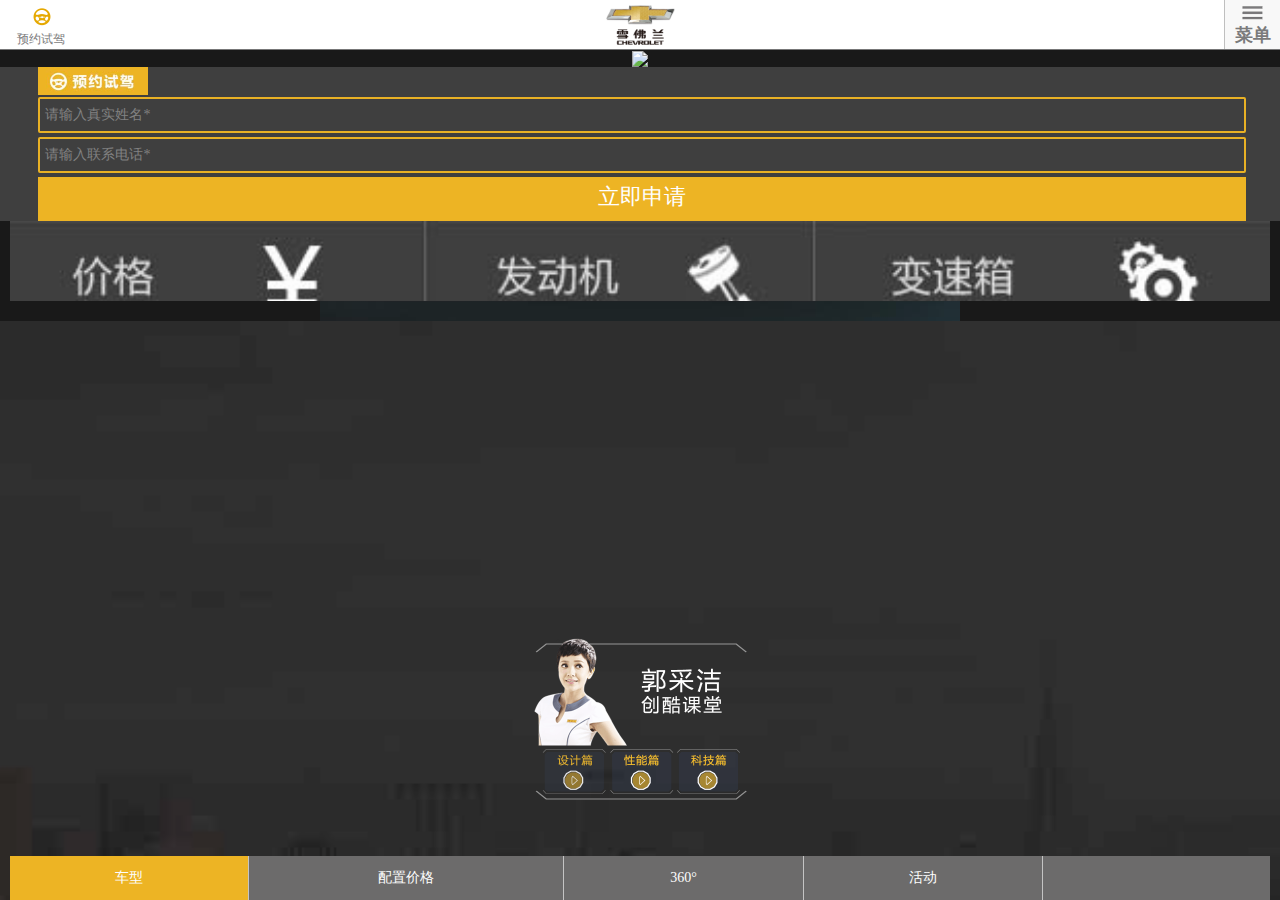
==== car-trax.html @ e104375e "init" ====
<!DOCTYPE html>
<html>
	<head>
		<title>雪佛兰（中国）</title>
		<script type="text/javascript" src="http://www.chevrolet.com.cn/brandsite/useragent-mobile-check.aspx?redirect_url=http://www.chevrolet.com.cn/brandsite/car_trax.html"></script>
		<meta charset="utf-8">
		<meta name="viewport" content="width=device-width, initial-scale=1.0, minimum-scale=1.0,user-scalable=no" />
		<link rel="apple-touch-icon" href="apple-touch-icon-iphone.png" />
		<link rel="apple-touch-icon" sizes="57x57" href="apple-touch-icon-57x57-precomposed.png" />
		<link rel="apple-touch-icon" sizes="72x72" href="apple-touch-icon-72x72-precomposed.png" />
		<link rel="apple-touch-icon" sizes="114x114" href="apple-touch-icon-114x114-precomposed.png" />
		<link rel="apple-touch-icon" sizes="144x144" href="apple-touch-icon-144x144-precomposed.png" />
		<link href="css/global.css" rel="stylesheet" type="text/css" media="all">
		<link rel="stylesheet" type="text/css" href="css/scrollbar.css">
		<link href="css/main.css" rel="stylesheet" type="text/css" media="all">
		<link href="css/car-trax.css" rel="stylesheet" type="text/css" media="all">
		<link rel="stylesheet" type="text/css" href="css/main320.css" media="screen and (max-width: 479px)">
		<link rel="stylesheet" type="text/css" href="css/main480.css"
		media="screen and (min-width: 480px) and (max-width: 639px)">
		<link rel="stylesheet" type="text/css" href="css/main640.css" media="screen and (min-width: 640px) ">
		<link rel="stylesheet" type="text/css" href="css/trax_height400.css">
		<link href="videojs/video-js.css" rel="stylesheet" type="text/css">

		<script src="js/vendor/jquery-1.8.2.min.js"></script>
		<script src="js/plugins.js"></script>
		<script src="js/iscroll.js"></script>
		<script src="js/detect_code.js"></script>
		<script src="js/detect_code_trax_ext.js"></script>
		<link href="css/bt_try_box.css" rel="stylesheet" type="text/css">
		<script src="js/zhuquan-try.js"></script>
	</head>
	<body data-car_no="11">		
		
		<div id="wrap">
			<div class="hide_video_1 hide_video" style="display: none">
				<video id="video_1" class="video-js vjs-default-skin" preload="none" poster="" width="100%" height="100%" data-setup="{}">
					<source src="http://www.chevrolet.com.cn/brandsite/youku/getVideo.ashx?vid=XNjk5NDY4NDIw&format=mp4" type="video/mp4">
				</video>
			</div>
			<div class="hide_video_2 hide_video" style="display: none">
				<video id="video_2" class="video-js vjs-default-skin" preload="none" poster="" width="100%" height="100%" data-setup="{}">
					<source src="http://www.chevrolet.com.cn/brandsite/youku/getVideo.ashx?vid=%20XNjk5NDc3MDg0%20&format=mp4" type="video/mp4">
				</video>
			</div>
			<div class="hide_video_3 hide_video" style="display: none">
				<video id="video_3" class="video-js vjs-default-skin" preload="none" poster="" width="100%" height="100%" data-setup="{}">
					<source src="http://www.chevrolet.com.cn/brandsite/youku/getVideo.ashx?vid=XNjk5NDgzNjAw&format=mp4" type="video/mp4">
				</video>
			</div>
			<div class="hide_video_4 hide_video" style="display: none">
				<video id="video_4" class="video-js vjs-default-skin" preload="none" poster="" width="100%" height="100%" data-setup="{}">
					<source src="http://www.chevrolet.com.cn/brandsite/youku/getVideo.ashx?vid=XNzAwNTM5MDM2&format=mp4" type="video/mp4">
				</video>
			</div>
			<div class="hide_video_5 hide_video" style="display: none">
				<video id="video_5" class="video-js vjs-default-skin" preload="none" poster="" width="100%" height="100%" data-setup="{}">
					<source src="http://www.chevrolet.com.cn/brandsite/youku/getVideo.ashx?vid=XNzA1MDM2NDI4&format=mp4" type="video/mp4">
				</video>
			</div>
			<div class="hide_video_6 hide_video" style="display: none">
				<video id="video_6" class="video-js vjs-default-skin" preload="none" poster="" width="100%" height="100%" data-setup="{}">
					<source src="http://www.chevrolet.com.cn/brandsite/youku/getVideo.ashx?vid=XNzA4ODUzNDEy&format=mp4" type="video/mp4">
				</video>
			</div>
			<div class="hide_video_7 hide_video" style="display: none">
				<video id="video_7" class="video-js vjs-default-skin" preload="none" poster="" width="100%" height="100%" data-setup="{}">
					<source src="http://www.chevrolet.com.cn/brandsite/youku/getVideo.ashx?vid=XNzEyOTEyNDg0&format=mp4" type="video/mp4">
				</video>
			</div>
			<div id="test"></div>
			<header id="head">
				<div class="try"><a href="try.html#car-trax" class="iconTry"><b></b>预约试驾</a></div>
				<div class="logo"><a href="index.html" class="iconLogo">雪佛兰</a></div>
				<div class="menu"><a href="javascript:void(0);" class="iconMenu"><b></b>菜单</a></div>
			</header>
			<div class="container" id="container">
				<nav class="nav navAnimateClose" id="nav">
					<ul class="ulNav">
						<li><a href="car.html" class="aCar">全系车型</a></li>
						<li><a href="activity.html">市场活动</a></li>
						<li><a href="news.html">品牌新闻</a></li>
						<li><a href="dealer.html">查找经销商</a></li>
						<li><a href="try.html#car-trax">预约试驾</a></li>
						<li><a href="http://m.weibo.cn/u/1743347041" target="_blank">官方微博</a></li>
					</ul>
					<div class="searchbox">
						<p>
							<input type="text" class="searchStyle" placeholder="搜索雪佛兰">
							<input type="button">
						</p>
					</div>
				</nav>
				<div id="main">
					<div class="car_nav">
						<ul>
							<li><a href="car-trax.html" class="curr chexing">车型</a></li>
							<li><a href="feature_360.html#car-trax" class="peizhi">配置价格</a></li>
							<li><a href="./car-trax_360.html" class="chese">360°</a></li>
							<li><a href="car-activity.html#trax" class="huodong">活动</a></li>
							<li><a href="media-news.html#trax-article" class="wenzhang"></a></li>
						</ul>
					</div>
					<div class="tipDown"><span class="icon"></span></div>
					<div class="contentCar" id="contentCar">
						<div class="content">
							<div class="car_kv" id="car_kv">
								<ul class="ulPic">
									<li class="liCurr"><img src="http://m.chevrolet.com.cn/traxtf4m/kv_02.jpg" width="100%"></li>
								</ul>
								<div class="moreinfo"></div>
								<div class="try_box">
									<div class="try_tit"><div class="trytit"></div></div>
									<input value="" class="txtStyle newPostName" id="dataName" maxlength="50" placeholder="请输入真实姓名*" type="text"  />
									<input value="" class="txtStyle newPostPhone" id="dataMobile" maxlength="11" placeholder="请输入联系电话*" type="tel"  />
									<a href="javascript:void(0);" class="newSubBtn sub" carid="11"><span class="word">立即申请</span><b class="icon"></b></a>
								</div>
                                
                                
								<div class="clr car_kvInfo">
									<ul class="ulSwitch">
										<li></li>
										<!--
										<li class="liCurr"><a href="javascript:void(0);"></a></li>
										<li><a href="javascript:void(0);"></a></li>
										<li><a href="javascript:void(0);"></a></li>
										<li><a href="javascript:void(0);"></a></li> -->
									</ul>
									<div class="car_feature">
									</div>
								</div>
							</div>

							

							<!--动画结构begin-->
							<div class="car_detail">
								<div class="clr cmnBox box1" id="box1">
									<div class="cnt">
										<!--
										<div class="pic pic_1">
											<img src="img/trax/video_1.png">

										</div>
										<div class="pic pic_2">
											<img src="img/trax/video_2.png">

										</div>
										<div class="pic pic_3">
											<img src="img/trax/video_3.png">

										</div>
										<div class="pic pic_4">
											<img src="img/trax/video_4.png">
										</div>
										-->
										<div class="video_box">
											<div class="vclick video_1"></div>
											<div class="vclick video_2"></div>
											<div class="vclick video_3"></div>
											<!--<div class="vclick video_4"></div>
											<div class="vclick video_5"></div>
											<div class="vclick video_6"></div>
											<div class="vclick video_7"></div>-->
										</div>
									</div>
								</div>
								<div class="clr cmnBox box2" id="box2">
									<div class="cnt">
										<div class="pic pic_1">
											<a class="aLightPic aPic1" target="_blank" href="img/trax/big_pic/big/4/6.jpg" data-word="战骁式18寸超大轮毂"><img src="img/trax/pic_1.png"></a>
											<a class="aLightPic hide" target="_blank" href="img/trax/big_pic/big/4/5.jpg" data-word="美式肌肉轮眉"></a>
										</div>
										<div class="pic pic_2">
											<a class="aLightPic aPic2" target="_blank" href="img/trax/big_pic/big/4/4.jpg" data-word="流畅利落车顶线条 一体式刀锋行李架"><img src="img/trax/pic_2.png"></a>
]
											<a class="aLightPic hide" target="_blank" href="img/trax/big_pic/big/4/1.jpg" data-word="环抱式后挡风玻璃 立体型能量双尾灯"></a>
											<a class="aLightPic hide" target="_blank" href="img/trax/big_pic/big/4/2.jpg" data-word="酷锐盾型双格栅 硬朗线条切割车头"></a>
											<!--
											<a class="aLightPic aPic2 hide" target="_blank" href="img/trax/big_pic/big/4/1.jpg" data-word="a"></a>
											-->
										</div>
									</div>
								</div>
								<div class="clr cmnBox box3" id="box3">
									<div class="cnt">
										<div class="pic pic_1">
											<a class="aLightPic aPic1" target="_blank" href="img/trax/big_pic/big/6/1.jpg" data-word="冲锋式独立双座舱"><img src="img/trax/pic_3.png"></a>
										</div>
										<div class="pic pic_2">
											<a class="aLightPic aPic2" target="_blank" href="img/trax/big_pic/big/6/4.jpg" data-word="未来式液晶仪表盘"><img src="img/trax/pic_4.png"></a>
											
											<a class="aLightPic  hide" target="_blank" href="img/trax/big_pic/big/6/2.jpg" data-word="触摸式集成中控台"></a>
											<a class="aLightPic  hide" target="_blank" href="img/trax/big_pic/big/6/3.jpg" data-word="三幅式多功能运动方向盘"></a>
										</div>
									</div>
								</div>

								<div class="clr cmnBox box4" id="box4">
									<div class="cnt">
										<div class="pic pic_1">
											<a class="aLightPic aPic1" target="_blank" href="img/trax/big_pic/big/1/1.jpg" data-word="1.4T涡轮增压发动机"><img src="img/trax/pic_5.png"></a>
										</div>
										<div class="pic pic_2">
											<a class="aLightPic aPic2" target="_blank" href="img/trax/big_pic/big/1/4.jpg" data-word="AWD智能四驱系统"><img src="img/trax/pic_6.png"></a>
											
											<a class="aLightPic  hide" target="_blank" href="img/trax/big_pic/big/1/2.jpg" data-word="6速手自一体变速箱"></a>
											<a class="aLightPic  hide" target="_blank" href="img/trax/big_pic/big/1/3.jpg" data-word="精准稳健悬挂"></a>
										</div>
									</div>
								</div>

								<div class="clr cmnBox box5" id="box5">
									<div class="cnt">
										<div class="pic pic_1">
											<a class="aLightPic aPic1" target="_blank" href="img/trax/big_pic/big/5/1.jpg" data-word="雪佛兰MyLink智能车载互联系统"><img src="img/trax/pic_7.png"></a>
										</div>
										<div class="pic pic_2">
											<a class="aLightPic aPic2" target="_blank" href="img/trax/big_pic/big/5/2.jpg" data-word="安吉星全方位语音服务"><img src="img/trax/pic_8.png"></a>
										</div>
									</div>
								</div>

								<div class="clr cmnBox box6" id="box6">
									<div class="cnt">
										<div class="pic pic_1">
											<a class="aLightPic aPic1" target="_blank" href="img/trax/big_pic/big/3/1.jpg" data-word="BFI安全车身设计"><img src="img/trax/pic_9.png"></a>
										</div>
										<div class="pic pic_2">
											<a class="aLightPic aPic2" target="_blank" href="img/trax/big_pic/big/2/3.jpg" data-word="外后视镜电加热"><img src="img/trax/pic_10.png"></a>
											
											<a class="aLightPic  hide" target="_blank" href="img/trax/big_pic/big/3/2.jpg" data-word="ISOFIX儿童安全座椅固定装置"></a>
											<a class="aLightPic  hide" target="_blank" href="img/trax/big_pic/big/3/3.jpg" data-word="后门儿童安全锁"></a>
											<a class="aLightPic  hide" target="_blank" href="img/trax/big_pic/big/3/4.jpg" data-word="全方位安全气囊"></a>
											<a class="aLightPic  hide" target="_blank" href="img/trax/big_pic/big/3/5.jpg" data-word="全系标配ESC电子车身稳定系统"></a>
										</div>
									</div>
								</div>

								<div class="clr cmnBox box7" id="box7">
									<div class="cnt">
										<div class="pic pic_1">
											<a class="aLightPic aPic1" target="_blank" href="img/trax/big_pic/big/6/5.jpg" data-word="大容量内部空间"><img src="img/trax/pic_11.png"></a>
										</div>
										<div class="pic pic_2">
											<a class="aLightPic aPic2" target="_blank" href="img/trax/big_pic/big/2/1.jpg" data-word="大容量灵活行李箱"><img src="img/trax/pic_12.png"></a>
											
											<a class="aLightPic  hide" target="_blank" href="img/trax/big_pic/big/2/2.jpg" data-word="后车窗锁止功能"></a>
											<a class="aLightPic  hide" target="_blank" href="img/trax/big_pic/big/2/4.jpg" data-word="整车25处储物空间-1"></a>
											<a class="aLightPic  hide" target="_blank" href="img/trax/big_pic/big/2/5.jpg" data-word="整车25处储物空间-2"></a>
											<a class="aLightPic  hide" target="_blank" href="img/trax/big_pic/big/2/6.jpg" data-word="整车25处储物空间-3"></a>
											<a class="aLightPic  hide" target="_blank" href="img/trax/big_pic/big/2/7.jpg" data-word="整车25处储物空间-4"></a>
											<a class="aLightPic  hide" target="_blank" href="img/trax/big_pic/big/2/8.jpg" data-word="整车25处储物空间-5"></a>
											<a class="aLightPic  hide" target="_blank" href="img/trax/big_pic/big/2/9.jpg" data-word="整车25处储物空间-6"></a>
											<a class="aLightPic  hide" target="_blank" href="img/trax/big_pic/big/2/10.jpg" data-word="整车25处储物空间-7"></a>
											<a class="aLightPic  hide" target="_blank" href="img/trax/big_pic/big/2/11.jpg" data-word="整车25处储物空间-8"></a>
			
										</div>
									</div>
								</div>
								
								<div class="clr cmnBox box8" id="box8">
									<div class="cnt">
										<div class="bt_try_box">
											<div class="boxTop">
												<h3>预约试驾</h3>
												<p>填写以下信息申请试乘试驾（*为必填项）</p>
											</div>
											<input value="" class="txtStyle newPostName" id="dataName" maxlength="50" placeholder="请输入真实姓名*" type="text">
											<input value="" class="txtStyle newPostPhone" id="dataMobile" maxlength="11" placeholder="请输入联系电话*" type="tel">
											<a href="javascript:void(0);" class="newSubBtn sub" carid="11"><span class="word">立即申请</span><b class="icon"></b></a>
										</div>
									</div>
								</div>

								<!--动画结构end--> 

							</div>
						</div>
					</div>
				</div>
			</div>
			<div id="popHtml"></div>
            </div>
			<script src="js/core.js"></script> 
			<script src="js/car_trax.js"></script>
			<script src="js/car_trax_ext.js"></script>
			<script type="text/javascript">
				$(function(){
					hightTestdrive();
				})
			</script>
<style>
.moreinfo{
width: 127px;
height: 29px;
position: absolute;
top: 112px;
right: -14px;
z-index: 999;
background-image: url('http://m.chevrolet.com.cn/traxtf4m/ljxq.png');
background-size: 100% auto;
}
</style>
<script>
$(document).ready(function(){
	$('.moreinfo').click(function(){
		window.location.href = 'http://m.chevrolet.com.cn/trax/transformers4/';
	});
});
</script>
<!-- 品友 START -->
<script src="//www.chevrolet.com.cn/analysis/ipinyou.mobile.min.js"></script>
<noscript><img src="//stats.ipinyou.com/adv.gif?a=R6.HG.uxccMISyyxsP2ovd4jgHAX&e=" style="display:none;"/></noscript>
<!-- 品友 END -->
		</body>
	</html>
---- css/global.css ----
@charset"utf-8";
/* @Reset */
html { margin: 0 auto; padding: 0; height: 100%; overflow-x:hidden;}
body { margin: 0 auto; padding: 0; width: 100%; }
* { margin: 0; padding: 0; outline: none; }
div, dl, dt, dd, ul, ol, li, h1, h2, h3, h4, h5, h6, pre, form, fieldset, input, textarea, a, p, blockquote, th, td { margin: 0; padding: 0; vertical-align: baseline; }
address, caption, cite, code, dfn, em, strong, th, var{ font-style: normal; font-weight: normal; }
ol, ul ,li{ list-style: none; vertical-align:top;  }
h1, h2, h3, h4, h5, h6 { font-size: 100%; font-weight: normal; }
img { border:0; }
/* ---------------------------------- */

/* @HTML5 */
article, aside, canvas, details, figcaption, figure, footer, header, hgroup, menu, nav, div, summary, mark { display:block; }
/* ---------------------------------- */

/* ---------------------------------- */

/* @Global */

* { font-weight: normal; font-style: normal; font-family: "微软雅黑";}
.clr { clear:both; }
.f_right { float:right; }
.d_hide { display:none; }
.d_show { display:block; }
.t_right { text-align:right; }
.imgBox { display:block; }
/**遮罩层*/
.filterAbs { position:fixed; _position:absolute; left:0; top:0; z-index:100; width:100%; height:100%; background:#000; filter:alpha(opacity=85); -moz-opacity:0.85; opacity:0.85; }
/*loading*/
.loadAbs { position:absolute; z-index:999; left:50%; margin-left:-50px; top:50%; margin-top:-50px; width:100px; height:100px; display:none; }
/*.htmlScroll { scrollbar-face-color:#AED562; scrollbar-highlight-color:#AED562; scrollbar-3dlight-color:#759C2A; scrollbar-darkshadow-color:#354020; scrollbar-Shadow-color:#AED562; scrollbar-arrow-color:#FFF; scrollbar-track-color:#354020;
	background:url(../img/link_img_03.png) no-repeat 0 0;
	_background-image:none;
	_filter:progid:DXImageTransform.Microsoft.AlphaImageLoader(enabled=true, sizingMethod=scale, src='img/link_img_03.png');
	border-bottom-right-radius:5px; border-bottom-left-radius:5px; -webkit-box-shadow:2px2px6px#000; -moz-box-shadow:2px2px6px#000;
}*/
/* @Font */
a { color: #fff; text-decoration: none; cursor:pointer; }
a:hover { color: #000; text-decoration:none; }
.c_white { color: #fff; }
.c_green { color: #AFD462; }
.red { color: #b51304; }
/*aLink*/
.aLink { display: block; overflow: hidden; text-indent: -10000px; }
.aLinkStyle { background: #000; filter: alpha(opacity=0); -moz-opacity: 0; opacity: 0; }


.carInfo{color: #000000};
---- css/scrollbar.css ----
/**
 *
 * Horizontal Scrollbar
 *
 */
.myScrollbarH {
	position:absolute;
	z-index:100;
	height:8px;
	bottom:1px;
	left:2px;
	right:7px
}

.myScrollbarH > div {
	position:absolute;
	z-index:100;
	height:100%;

	/* The following is probably what you want to customize */
	background-image:-webkit-gradient(linear, 0 0, 100% 0, from(#a00), to(#FCBB17));
	background-image:-moz-linear-gradient(top, #FCBB17, #B98604);
	background-image:-o-linear-gradient(top, #FCBB17, #B98604);

	border:1px solid #B98604;
	-webkit-background-clip:padding-box;
	-moz-background-clip:padding-box;
	-o-background-clip:padding-box;
	background-clip:padding-box;
	
	-webkit-box-sizing:border-box;
	-moz-box-sizing:border-box;
	-o-box-sizing:border-box;
	box-sizing:border-box;
	
	-webkit-border-radius:4px;
	-moz-border-radius:4px;
	-o-border-radius:4px;
	border-radius:4px;
	
	-webkit-box-shadow:inset 1px 1px 0 rgba(255,255,255,0.5);
	-moz-box-shadow:inset 1px 1px 0 rgba(255,255,255,0.5);
	-o-box-shadow:inset 1px 1px 0 rgba(255,255,255,0.5);
	box-shadow:inset 1px 1px 0 rgba(255,255,255,0.5);
}


/**
 *
 * Vertical Scrollbar
 *
 */
.myScrollbarV {
	position:absolute;
	z-index:100;
	width:4px;bottom:7px;top:2px;right:1px
}

.myScrollbarV > div {
	position:absolute;
	z-index:100;
	width:100%;

	/* The following is probably what you want to customize */
	background:-webkit-gradient(linear, 0 0, 100% 0, from(#FCBB17), to(#B98604));
	background-image:-moz-linear-gradient(top, #FCBB17, #B98604);
	background-image:-o-linear-gradient(top, #FCBB17, #B98604);

	border:1px solid #FCBB17;

	-webkit-background-clip:padding-box;
	-moz-background-clip:padding-box;
	-o-background-clip:padding-box;
	background-clip:padding-box;
	
	-webkit-box-sizing:border-box;
	-moz-box-sizing:border-box;
	-o-box-sizing:border-box;
	box-sizing:border-box;
	
	-webkit-border-radius:4px;
	-moz-border-radius:4px;
	-o-border-radius:4px;
	border-radius:4px;
	
	-webkit-box-shadow:inset 1px 1px 0 rgba(255,255,255,0.5);
	-moz-box-shadow:inset 1px 1px 0 rgba(255,255,255,0.5);
	-o-box-shadow:inset 1px 1px 0 rgba(255,255,255,0.5);
	box-shadow:inset 1px 1px 0 rgba(255,255,255,0.5);
}
---- css/main.css ----
/*
 * HTML5 Boilerplate
 *
 * What follows is the result of much research on cross-browser styling.
 * Credit left inline and big thanks to Nicolas Gallagher, Jonathan Neal,
 * Kroc Camen, and the H5BP dev community and team.
 */

/* ==========================================================================
   Base styles: opinionated defaults
   ========================================================================== */

html, button, input, select, textarea { color: #222; }
body { font-size: 1em; line-height: 1.4; }

/*
 * Remove text-shadow in selection highlight: h5bp.com/i
 * These selection declarations have to be separate.
 * Customize the background color to match your design.
 */

::-moz-selection {
	background: #b3d4fc;
	text-shadow: none;
}
::selection { background: #b3d4fc; text-shadow: none; }
/*
 * A better looking default horizontal rule
 */

hr { display: block; height: 1px; border: 0; border-top: 1px solid #ccc; margin: 1em 0; padding: 0; }
/*
 * Remove the gap between images and the bottom of their containers: h5bp.com/i/440
 */

img { vertical-align: middle; }
/*
 * Remove default fieldset styles.
 */

fieldset { border: 0; margin: 0; padding: 0; }
/*
 * Allow only vertical resizing of textareas.
 */

textarea { resize: vertical; }
/* ==========================================================================
   Chrome Frame prompt
   ========================================================================== */

.chromeframe { margin: 0.2em 0; background: #ccc; color: #000; padding: 0.2em 0; }
/* ==========================================================================
   Author's custom styles
   ========================================================================== */
body { font-size: 12px; -webkit-user-select:none;-webkit-text-size-adjust: none;  }
html,body{ width: 100%; overflow:hidden; background:#F1F1F1;}
.txtStyle{border: none;}
.txtStyle { background: #7b7b7c; color: #fff; width: 100%; text-indent: 5px;  line-height: 50px;height: 50px; font-size: 20px;border: 1px solid #FFFFFF; }
.textFocus:focus {  background: #545455;color: #fff; }

.selStyle{width: 100%;font-size: 20px;color: #7e7e7e; padding: 5px 0;}
#test{ display: none;position:fixed; width:100%; z-index:210;background:#960; color:#fff;text-align:center;}
#wrap { width: 100%; }
#head { clear: both; position: fixed; top:0;left: 0; width: 100%; z-index:121; background: #fff url("../img/nav/head_bg_line.png") repeat-x 0 100%; }
#head { height: 50px; width: 100%; }
#head a { display: block; color: #7b7b7c; text-align: center; }
#head a:hover { text-decoration: none; }
#head .try { position: absolute; z-index: 2; left: 0; top: 0; width: 75px; }
#head .try .iconTry { width: 82px; height: 49px;line-height: 20px;  margin: 0 auto; background: #fff; }
#head .try .iconTry b { display: block; height:29px;background-image: url(../img/nav/nav_try.png);  background-position: 50% 100%;background-repeat: no-repeat;background-size: 25px auto;  }
#head .try .iconTry:active { background: #e5a800; color: #fff; }
#head .try .iconTry:active b { background-image: url(../img/nav/nav_try_hover.png); }
#head .logo { position: relative; z-index: 1; width: 100%; background:#fff; margin: 0 auto; }
#head .logo .iconLogo {  height: 49px; margin: 0 auto; text-indent: -99999px; overflow: hidden; background-image: url(../img/nav/logo.png);  background-position: 50% 50%;background-repeat: no-repeat;background-size:auto 40px; }
#head .logo .iconLogo img{ width:100%; visibility: hidden;}
#head .menu { position: absolute; z-index: 2; right: 0; top: 0; width: 75px; }
#head .menu .iconMenu { float: right; width: 55px; height: 49px;line-height: 20px; background: #f8f8f8; font-size: 18px; color: #7b7b7c; border-left: 1px solid #bfbfbf; font-weight: 600; }
#head .menu .iconMenu b { display: block;  height: 25px;background-image: url(../img/nav/nav_menu.png);  background-position: 50% 50%;background-repeat: no-repeat;background-size: 25px auto;  }
#head .menu .iconMenuCurr { background: #838383; color: #fff; }
#head .menu .iconMenuCurr b { background-image: url(../img/nav/nav_close.png); }
/**/
.container{position:relative;
	-webkit-transform-origin: 50% 100%;
	-moz-transform-origin: 50% 100%;
	-ms-transform-origin: 50% 100%;
	-o-transform-origin: 50% 100%;
	transform-origin: 50% 100%;
	-webkit-transform: translateY(0px);
	-moz-transform: translateY(0px);
	-ms-transform: translateY(0px);
	-o-transform: translateY(0px);
	transform: translateY(0px);
	-webkit-transition: -webkit-transform 0.8s ;
	-moz-transition: -moz-transform 0.8s ;
	-ms-transition: -ms-transform 0.8s ;
	-o-transition: -o-transform 0.8s ;
	transition: transform 0.8s ; /*linear*/
}

.nav {  position: absolute; z-index: 20; /*top:-320px;*/width: 100%; background-color: #fff;display: none;  }
.navCSS3 {
	-webkit-transform-origin: 50% 100%;
	-moz-transform-origin: 50% 100%;
	-ms-transform-origin: 50% 100%;
	-o-transform-origin: 50% 100%;
	transform-origin: 50% 100%;
	-webkit-transform: rotateX(90deg);
	-moz-transform: rotateX(90deg);
	-ms-transform: rotateX(90deg);
	-o-transform: rotateX(90deg);
	transform: rotateX(90deg);
	-webkit-transition: -webkit-transform 0.8s ;
	-moz-transition: -moz-transform 0.8s ;
	-ms-transition: -ms-transform 0.8s ;
	-o-transition: -o-transform 0.8s ;
	transition: transform 0.8s ; /*linear*/
}

#nav .ulNav{ overflow: hidden; clear: both;}
#nav .ulNav li { float: left; width: 33.33%;overflow: hidden; }
#nav .ulNav li:nth-child(1) a,#nav .ulNav li:nth-child(4) a ,#nav .ulNav li:nth-child(7) a { border-left: 1px solid #7b7b7c; }
#nav .ulNav li a { display: block;padding:10px 0 0 0; font-size:12px;color: #2f2f2f;  border-right: 1px solid #7b7b7c; border-bottom: 1px solid #7b7b7c; text-align: center;}

#nav .ulNav li a b{display: block; height: 50px;background-image: url(../img/nav/icon_nav.png); background-repeat: no-repeat;background-size: 60px auto;}
#nav .ulNav li a:active { background-color: #e5a800; color: #fff; }
#nav .ulNav li a:active b{ background-image: url(../img/nav/icon_nav_hover.png); }
#nav .ulNav li a span{display:block;height: 25px;line-height: 25px;  }
#nav .ulNav li a.aCar b{ background-position:50% 0; }
#nav .ulNav li a.aActivity b{ background-position:50% -50px; }
#nav .ulNav li a.aNews b{ background-position:50% -100px; }
#nav .ulNav li a.aDealer b{background-position:50% -150px; }
#nav .ulNav li a.aTry b{ background-position:50% -450px; }
#nav .ulNav li a.aService b{ background-position:50% -250px; }
#nav .ulNav li a.aChalk b{ background-position:50% -300px; }
#nav .ulNav li a.aClub b{background-position:50% -350px;}
#nav .ulNav li a.aWeibo b{ background-position:50% -400px; }
#nav .ulNav li a.aTool b{ background-position:50% -200px; }
#nav .ulNav li a.aCentury b{ background-position:50% -498px; }
#nav .ulNav li a.aClub span{ font-family: "ArialMT"; };

#nav .searchbox { padding: 10px; }
#nav .searchbox p { background: #f1f1f1; padding: 5px; }
#nav .searchbox input[type="text"] { background: none; border: 1px solid #F1F1F1; color: #000; width: 80%; line-height: 35px;height: 35px; padding:0 5px; vertical-align: middle; /* 下面代码解决了问题 */ -webkit-appearance: none; font-size:18px; }
#nav .searchbox input[type="text"].textFocus{  background: #545455;color: #fff;}
#nav .searchbox input[type="button"] { float: right; cursor: pointer; background: url(../img/nav/menu_icon_search.png) no-repeat 100% 50%; border: medium none; width: 35px; height: 35px; }
/**/

#main { position: relative; z-index: 1; width: 100%; left: 0; top: 50px;top: 50px; overflow: hidden;background: #f1f1f1; }
#main .content { position: absolute; width: 100%; left: 0; top: 0px; }
/**/
#sectionCar { position: relative;z-index: 3; }
.ulCars { width: 100%; background: #f2f2f2; }
.ulCars li { clear: both; overflow: hidden; padding: 10px 0; background: url(../img/320/car_line_01.jpg) no-repeat 50% 100%; background-size:100% 5px; cursor: pointer; }
.ulCars li:last-child { background: none; }
.ulCars li.liClick { background: #FCBB17; }
.ulCars li.liClick .imageInfo { color: #fff; }
.ulCars li.liClick .imageInfo p:nth-child(2) { color: #000; }
.ulCars li.liClick .imageInfo p:nth-child(3) { color: #000; }
.ulCars li .image { float: left; width: 45%; height: 80px; background-position: 50% 50%; background-repeat: no-repeat;background-size:contain; }
.ulCars li .imageInfo { float: left; width: 40%; text-align: right; color: #7b7b7c; }
.ulCars li .imageInfo p:nth-child(1) { font-size:11px; }
.ulCars li .imageInfo p:nth-child(2) { font-size: 16px;font-weight: 600; }
.ulCars li .imageInfo p:nth-child(3) {  color: #d49b0c;font-family: "arial"; font-size: 26px; }
.ulCars li .imageInfo p:nth-child(3) .ico{color: #333; font-size:12px;}
.ulCars li .imageInfo p:nth-child(4) { font-size: 11px; }
.ulCars li .f_right { float: right; width: 15%; padding: 20px 0 0 0; }
.ulCars li .f_right .icon { display: block; width: 30px; height: 30px; margin: 0 auto; border-radius: 50%; border: 2px solid #b98604; background: #fcbb17 url("../img/320/icon_3.png") no-repeat 50% 50%;background-size: 40px auto; }
/*.ulCars .liGay {filter:progid:DXImageTransform.Microsoft.BasicImage(grayscale=1);-webkit-filter: grayscale(100%);opacity: .5;}
*/

.car_nav{ position: absolute; z-index:23; left:0; bottom:0; width:100%; }
.carHTML .car_nav{position:fixed;}

.car_nav ul{ overflow:hidden; clear:both; background:#5d5c5c; margin:0 10px;}
.car_nav ul li{ float:left; text-align:center;}
.car_nav  ul li a{ display:block; color:#fff;height:44px;line-height:44px; font-size:14px; border-right:1px solid #bfbfbf;}
.car_nav ul li:nth-child(1){ width:19%;}
.car_nav ul li:nth-child(2){ width:25%;}
.car_nav ul li:nth-child(3){ width:19%;}
.car_nav ul li:nth-child(4){ width:19%;}
.car_nav ul li:nth-child(5){ width:17%; }
.car_nav ul li:nth-child(5) a{ background:url(../img/car_icon_05.png) no-repeat 50% 50%; background-size:10px 10px; border-right:none;}
.car_nav ul li a.curr{background-color:#ecad0d; }


/**/
#sectionKV { position: relative;z-index: 2; }
.idxKVBox {position: relative; overflow: hidden; width: 100%;background: #f3f3f3; }
.idxKVBox .ulPic { position: absolute; z-index: 0; left: 0; top: 0; height: 100%; width: 100%; }
.idxKVBox .ulPic li { height: 100%; background-size: cover; background-repeat: no-repeat; background-position: 50% 50%; float: left; width: 320px; }
.idxKVBox .ulPic li a{display: block;position: relative;z-index: 2;left: 0;top: 0;width: 100%; height: 100%;}
.idxKVSwitch { position: absolute; z-index: 11; left: 0%; width: 100%; bottom:60px; }
.idxKVSwitch .ulSwitch { height: 14px; width: 60px; margin: 0 auto; }
.idxKVSwitch .ulSwitch li { float: left; width: 12px; height: 20px; }
.idxKVSwitch .ulSwitch li a { display: block; width: 7px; height: 7px; margin: 0 auto; border-radius: 4px 4px 4px 4px; cursor: pointer; background: #8f8f91; }
.idxKVSwitch .ulSwitch .liCurr a { background: #e5a800; }
/*pageSwitch*/
.pageSwitch { position: absolute; z-index: 10; width: 100%; }
.pageSwitch a { display: block; width: 100%; font-size: 16px; text-align: center; font-weight: 800; height: 80px;text-shadow: #333 3px 3px 2px; }
.pageSwitch a:hover { color: #fff; }
.pageSwitch .icon { display: block; height: 19px; width: 19px; margin: 0 auto; }
.pageSwitch .blankDiv { display: block; height: 20px; }
.pageSwitchTop { left: 0; top: 0px;  }
.pageSwitchTop a.fitlerBg{ background: url("../img/320/car_line_02_top.png") repeat-x scroll 0 -20px transparent;}
.pageSwitchTop .icon { background: url(../img/320/icon_switch_1.png) no-repeat 50% 50%; }
.pageSwitchTop .blankDiv { height: 10px; }
.pageSwitchFoot { left: 0; bottom: 0; width: 100%;}
.pageSwitchFoot a.fitlerBg{ background:url("../img/320/car_line_02_foot.png") repeat-x scroll 0 0% transparent;}
.pageSwitchFoot .blankDiv { height: 30px; }
.pageSwitchFoot .icon { background: url(../img/320/icon_switch_2.png) no-repeat 50% 50%; }
.pageSwitchBgNone { background: none; }
/*tryFromBox*/
#sectionTry { position: relative;z-index: 3; }
.tryFromBox { width: 100%; position: relative; /*overflow: hidden;*/ background: #fff; font-size: 14px; }
.tryFromBox .boxTop { padding-top: 90px; text-align: center; color: #7b7b7c; }
.tryFromBox .boxTop h3 { font-size: 24px; line-height: 30px; font-weight: 600; }
.tryFromBox .boxTop p { font-size: 10px; }
/*独立预约试驾页面*/
.bodyTry .tryFromBox .boxTop{ padding-top: 20px;}
.bodyTry .pageSwitch{display: none;}
.tryFromBox .boxBody { padding: 10px 0 0 0; overflow: hidden; }
.tryFromBox .boxBody .x { color: #7b7b7c; }
.tryFromBox .boxBody ul li { padding: 1px 10px; }
.tryFromBox .boxBody ul li .detail{ padding: 5px 0;}
.tryFromBox .boxBody ul li .detail p { padding: 0 0 0 30px; line-height: 20px; }
.tryFromBox .boxBody ul li .detail p.pAddress { background: url(../img/icon_6_adr.png) no-repeat 5px 2px; background-size:15px auto; }
.tryFromBox .boxBody ul li .detail p.pTel {padding: 5px 0; overflow: hidden;; clear: both; }
.tryFromBox .boxBody ul li .detail p.pTel a{ display:block;  float:left;  line-height: 29px;color: #fff; background: #e5a800 url(../img/try/icon_tel_bg.jpg) no-repeat 0 0; background-size: auto 29px; padding: 0 10px 0 45px; font-weight: 600;}
.tryFromBox .boxBody ul li.liMap { padding: 1px 0; height: 160px; display: none; }
.tryFromBox .boxBody ul li .lab { clear: both; line-height: 30px; color: #323334; font-weight: 600; font-size: 14px;  }
.tryFromBox .boxBody ul li .selStyle { color: #7b7b7c; width: 100%; font-size: 20px; padding:5px 0; }
.tryFromBox .boxBody ul li .selStyle option{font-size: 20px; }
/*
.tryFromBox .boxBody ul li .txtStyle { background: #7b7b7c; color: #fff; width: 90%; padding: 5px;  line-height: 40px; font-size: 20px;border: 1px solid #FFFFFF; }
*/
/*
.tryFromBox .boxBody ul li .textFocus { background: #545455; }
*/
.tryFromBox .boxBody ul li.liBtn { padding: 10px 0 0 0; }
.tryFromBox .boxBody ul li.liBtn .btnSubmit { position: relative; display: block;  height: 58px; line-height: 58px; overflow: hidden; color: #fff; background: #daa114; font-size: 22px;padding: 0 0 0 20px; }
.tryFromBox .boxBody ul li.liBtn .btnSubmitClicked{background: #ab8934;}
.tryFromBox .boxBody ul li.liBtn .btnSubmit:active{background: #ab8934;}
.tryFromBox .boxBody ul li.liBtn .btnSubmit .icon {position:absolute; right:0; top:0;display: block; width: 30px; height: 30px; margin: 12px; border: 2px solid #b98604; border-radius: 16px 16px 16px 16px; background: url("../img/320/icon_3.png") no-repeat 50% 50%; }
.tryFromBox .mapPop h3{ font-weight:600; }
.tryFromBox .mapPop .info{ color:#666; font-size: 12px; }
/*popTrySucc*/
.popTrySucc { /*position: absolute; z-index: 200; left: 0; top: 50%; width: 100%; margin-top: -170px;*/ padding:10px 0 0 0; }
.popTrySucc .closeDiv { clear: both; overflow: hidden; padding: 5px 10px 5px 0; }
.popTrySucc .closeDiv a { float: right; display: block; width: 32px; height: 32px; text-align: center; line-height: 32px; font-size: 20px; border-radius: 18px 18px 18px 18px; color: #7B7B7C; background: #fff; border: 2px solid #C8BEBE; }
.popTrySucc .boxTop { line-height: 66px; height: 66px; overflow: hidden; text-align: center; background: #FCBB17; color: #fff; margin: 0 10px; }
.popTrySucc .boxTop h3 { font-weight: 600; line-height: 66px; font-size: 22px; position: relative; }
.popTrySucc .boxTop h3 .icon { position: absolute; z-index: 1; left: 10px; top: 15px; display: block; width: 30px; height: 30px; line-height: 32px; border: 2px solid #fff; border-radius: 17px 17px 17px 17px; }
.popTrySucc .boxBody { margin: 0 10px; }
.popTrySucc .boxBody .detail { background: #fff; padding: 0 10px 10px 10px; }
.popTrySucc .boxBody .detail h4 { line-height: 50px; font-weight: 600; font-size: 16px; }
.popTrySucc .boxBody .detail p{ font-weight:600;color:#808080; padding-left: 30px;}
.popTrySucc .boxBody .detail .pAdr{background:  url(../img/icon_6_adr.png) no-repeat 0 50%; background-size: 15px auto;}
.popTrySucc .boxBody .detail .pTel {padding: 5px 0; overflow: hidden; clear: both; }
.popTrySucc .boxBody .detail .pTel a{ display:block;  float:left;  line-height: 29px;color: #fff; background: #e5a800 url(../img/try/icon_tel_bg.jpg) no-repeat 0 0; background-size: auto 29px; padding: 0 10px 0 45px; font-weight: 600;}
.popTrySucc .boxBody .button { padding: 1px 0; }
.popTrySucc .boxBody .button p { display: block; height: 45px; clear:both; }
.popTrySucc .boxBody .button p:nth-child(1) { margin: 5px 0 0 0;}
.popTrySucc .boxBody .button p:nth-child(1) a { display: block; width: 50%; height: 45px; line-height: 45px; color: #676767; float: left; text-align: center; font-weight: 600; }
.popTrySucc .boxBody .button a { display: block; float: left; width: 50%;   }
.popTrySucc .boxBody .button a b{ display: block; border: 1px solid #E5A800;background-color: #E5A800; color: #fff;line-height: 40px; font-size: 14px; text-align: center; background-position: 10px 50%;background-repeat: no-repeat; background-size:15px auto;}
.popTrySucc .boxBody .button .bLinkTel{background-image: url(../img/icon_6_ios_hover.png); margin: 0 1px 0 0;  }
.popTrySucc .boxBody .button .bLinkMapNav{ background-image: url(../img/icon_6_adr_hover.png); }
.popTrySucc .boxBody .button a:active b{ background-color: #fff; color: #E5A800; border: 1px solid #E5A800; }
.popTrySucc .boxBody .button a:active .bLinkTel{ background-image: url(../img/icon_6_ios.png); }
.popTrySucc .boxBody .button a:active .bLinkMapNav{ background-image: url(../img/icon_6_adr.png);  }
.popTrySucc .boxBody .button .aBack{ display:block;width: 100%; clear: both; background:#767676; color:#fff; line-height:50px; text-align:center; font-weight:600; font-size:24px; margin-top:10px;}
.popTrySucc .boxBody .button .aBack:active{ background:#fff; color:#767676; border: 1px solid #767676;}



/*popSendSms*/
.popSendSms { position: absolute; z-index: 200; left: 0; top: 50px; width: 100%;; }
.popSendSms .closeDiv { clear: both; overflow: hidden; padding: 5px 10px 5px 0; }
.popSendSms .closeDiv a { float: right; display: block; width: 32px; height: 32px; text-align: center; line-height: 32px; font-size: 20px; border-radius: 18px 18px 18px 18px; color: #7B7B7C; background: #fff; border: 2px solid #C8BEBE; }
.popSendSms .boxTop { line-height: 66px; height: 66px; overflow: hidden;  margin: 0 10px; padding: 0 10px; background: #fff; }
.popSendSms .boxTop h3 { font-weight: 600; line-height: 66px; font-size: 22px; position: relative; }
.popSendSms .boxTop h3 .icon { position: absolute; z-index: 1; left: 10px; top: 20px; display: block; width: 30px; height: 30px; line-height: 32px; border: 2px solid #fff; border-radius: 17px 17px 17px 17px; }
.popSendSms .boxBody {  margin: 0 10px; padding:0 10px; background: #fff;}
.popSendSms .boxBody .pTxt{ background:#f1f1f1; padding:5px;}
.popSendSms .boxBody .pTxt .txtStyle{ background:#f1f1f1; width:95%; margin:0 auto; display:block; font-size:18px; line-height:30px; }
.popSendSms .boxBody .pBtn{ padding:10px 0;}
.popSendSms .boxBody .pBtn a{ display:block; line-height:50px; background:#FCBB17; color:#fff; text-align:center; font-size:16px; font-weight:600;}

/*popScreenTip*/
.popScreenTip{
	position: fixed; z-index: 200; left:50%; bottom: 0; width: 245px; margin-left:-125.5px;
	-webkit-transform-origin: 50% 100%;-moz-transform-origin: 50% 100%;-ms-transform-origin: 50% 100%;-o-transform-origin: 50% 100%;transform-origin: 50% 100%;
	-webkit-transform: translateY(250px);-moz-transform: translateY(250px);-ms-transform: translateY(250px);-o-transform: translateY(250px);transform: translateY(250px);
	-webkit-transition: -webkit-transform 0.8s ;-moz-transition: -moz-transform 0.8s ;-ms-transition: -ms-transform 0.8s ;-o-transition: -o-transform 0.8s ;transition: transform 0.8s linear;
}
.popScreenTipOpen {-webkit-transform: translateY(0px);-moz-transform: translateY(0px);-ms-transform: translateY(0px);-o-transform: translateY(0px);transform: translateY(0px);}
.popScreenTip .closeDiv { clear: both; overflow: hidden; padding: 5px 0 5px 0; position: absolute; right: 6px; z-index: 2; }
.popScreenTip .closeDiv a { float: right; display: block; width: 32px; height: 32px; text-align: center; line-height: 32px; font-size: 20px; border-radius: 18px 18px 18px 18px; color: #7B7B7C; background: #fff; border: 2px solid #C8BEBE; }
.popScreenTip .boxBody { height:80px;padding:0 10px; background:#fff url(../img/screenTip_03.jpg) no-repeat 10px 50%; background-size:59px auto;border-bottom:2px solid #e5a800;box-shadow: 4px -3px 6px 0 #202020;}
.popScreenTip .boxBody p{ padding:0 0 0 80px; font-size:14px;}
.popScreenTip .boxBody p:nth-child(1){ padding-top:10px;padding-bottom:5px; line-height:30px; background:url(../img/screenTip_04.jpg) no-repeat 140px 50%; background-size:20px auto;}
.popScreenTip .boxBody p:nth-child(2){}
.popScreenTip .boxFoot { height:27px;padding:0 10px; }
.popScreenTip .boxFoot b{ display:block; width:30px; height:27px; margin:0 auto; margin-top:-2px; background:url(../img/screenTip_05.jpg) no-repeat 50% 0; background-size:33px auto;}

.popTip{position: absolute; z-index: 200; left:50%; top: 50%; width: 245px; margin-left:-125.5px;margin-top: -80px;}
.popTip .closeDiv { clear: both; overflow: hidden; padding: 5px 0 5px 0; }
.popTip .closeDiv a { float: right; display: block; width: 32px; height: 32px; text-align: center; line-height: 32px; font-size: 20px; border-radius: 18px 18px 18px 18px; color: #7B7B7C; background: #fff; border: 2px solid #C8BEBE; }
.popTip .boxBody { background:#fff;font-size: 24px;line-height: 40px;padding: 20px 10px;text-align: center;}



/**/
.scroller { position: absolute; z-index: 1; /*	-webkit-touch-callout:none;*/ -webkit-tap-highlight-color: rgba(0,0,0,0); width: 100%; top: 0; }
/*car-color*/
.carColor{ position: relative; width: 100%;}
.carColor{ position: relative; width: 100%; height: 100%;}
.carColorBox{ position:relative; background-position:50% 50%; background-size:100% auto; background-repeat:no-repeat; height: 100%;}
.carColorBox .title{ position:absolute; z-index:22; left:45px; top:25px; width:30%;}
.carColorBox .title img{ width:100%;}
.carColorBox .ulPic{}
.carColorBox .ulPic li{ position: absolute; z-index: 1; left: 0;top:0; width: 100%;background-repeat: no-repeat;background-position: 50% 50%; }
.carColorBox .ulPic li img{ width:100%;}
.carColorBox .ulPic li:nth-child(1){  }

.carColorBox .ulSwitch{position:absolute; z-index:22; left:0; bottom:50px; width:100%; text-align:center;}
.carColorBox .ulSwitch li{display:inline-block; width:13%; height:60px;position: relative;}
.carColorBox .ulSwitch li a{ display:block; position: relative;width:30px; height:30px; margin:0 auto; overflow:hidden;border-radius:15px;}
.carColorBox .ulSwitch li a span{ display:block;width:26px; height:26px; border-radius:14px;margin:0 auto;padding:2px;}
.carColorBox .ulSwitch li a b{ display:block; width:22px; height:22px; border-radius:13px;margin:0 auto;padding:2px;}
.carColorBox .ulSwitch li:nth-child(1) a span{ background:#e5cfa3;}
.carColorBox .ulSwitch li:nth-child(1) a span b{background:#e5cfa3;}
.carColorBox .ulSwitch li:nth-child(2) a span{ background:#9C1F1F;}
.carColorBox .ulSwitch li:nth-child(2) a span b{  background:#9C1F1F;}
.carColorBox .ulSwitch li:nth-child(3) a span{ background:#8a8a8a;}
.carColorBox .ulSwitch li:nth-child(3) a span b{  background:#8a8a8a;}
.carColorBox .ulSwitch li:nth-child(4) a span{ background:#192129;}
.carColorBox .ulSwitch li:nth-child(4) a span b{ background:#192129;}
.carColorBox .ulSwitch li:nth-child(5) a span{ background:#F6F7F7;}
.carColorBox .ulSwitch li:nth-child(5) a span b{background:#F6F7F7;}
.carColorBox .ulSwitch li:nth-child(6) a span{ background:#000000;}
.carColorBox .ulSwitch li:nth-child(6) a span b{  background:#000000;}

.carColorBox .ulSwitch li .word{display:none;position: absolute; z-index: 1;left: 50%;margin-left:-32px;width: 64px; height:30px;color: #fff;line-height: 30px; background: url(../img/malibu/color_word.png) no-repeat 50% 0%; }
.carColorBox .ulSwitch li.liCurr a{ background:#fff; padding:2px;}
.carColorBox .ulSwitch li.liCurr .word{display: block;}
/*popPicView*/
.popPicView{ position: fixed; z-index: 200; left: 0; top:0;width: 100%; height: 100%;display: none;}
.popPicView .closeDiv { clear: both; overflow: hidden; position: absolute;right: 0;top:0; }
.popPicView .closeDiv a { float: right; display: block; width: 32px; height: 32px; text-align: center; line-height: 32px; font-size: 20px; border-radius: 18px 18px 18px 18px; color: #7B7B7C; background: #fff; border: 2px solid #C8BEBE; }
.popPicView .boxBody{}
.popPicView .boxBody .ulList{width: 100%;}
.popPicView .boxBody .ulList li{float: left;width: 100%; background-position: 50% 50%; background-size: contain; background-repeat: no-repeat;background-color: #000;}
/*popVideoPlay*/
.popVideoPlay{ position: fixed; z-index: 200; left: 0; top:0px;width: 100%; height: 100%;display: none;}
.popVideoPlay .closeDiv { clear: both; overflow: hidden;height: 50px;}
.popVideoPlay .closeDiv a { float: right; display: block; width: 32px; height: 32px; text-align: center; line-height: 32px; font-size: 20px; border-radius: 18px 18px 18px 18px; color: #7B7B7C; background: #fff; border: 2px solid #C8BEBE; }
.popVideoPlay .boxBody{}


/*dealer*/
.dealerBox{ overflow: hidden;  background:#fff url(../img/dealer_search_bg.jpg) repeat 50% 50%;}
.dealerBox .ulMenu{ display:block; overflow:hidden; clear:both;}
.dealerBox .ulMenu li{ float:left; width:50%; padding:5px 0;}
.dealerBox .ulMenu li a{ display:block; margin:0 5px; color:#000; border:1px solid #ebebeb; text-align:center; line-height:43px;height:43px; font-weight:600; font-size:14px;}
.dealerBox .ulMenu li:nth-child(1) a{ background:#fff url(../img/icon_6_adr.png) no-repeat 10px 50%; background-size:15px  auto;}
.dealerBox .ulMenu li:nth-child(2) a{ background:#fff url(../img/icon_dealer.png) no-repeat 10px 50%; background-size:15px   auto;}
.dealerBox .ulMenu li:nth-child(1) a.active{ background:#e5a800 url(../img/icon_6_adr_hover.png) no-repeat 10px 50%; background-size:15px  auto;color:#fff;}
.dealerBox .ulMenu li:nth-child(2) a.active{ background:#e5a800 url(../img/icon_dealer_hover.png) no-repeat 10px 50%;background-size:15px  auto; color:#fff;}
.dealerBox .boxBody{ overflow: hidden;}
.dealerBox .searchbox { overflow:hidden; background: #fff; position: absolute;bottom: 0;width: 100%; z-index: 3;  }
.dealerBox .searchbox p { background: #f1f1f1; padding: 5px; margin:5px; }
.dealerBox .searchbox input[type="text"] { background: none;  color: #000; width:80%; line-height: 35px;height: 35px; font-size:18px; padding:0 5px; vertical-align: middle; /* 下面代码解决了问题 */ -webkit-appearance: none;  border: 1px solid #F1F1F1; }
.dealerBox .searchbox input[type="text"].textFocus {  background: #545455;color: #fff; }
.dealerBox .searchbox input[type="button"] { float: right; cursor: pointer; background: url(../img/320/menu_icon_search.png) no-repeat 100% 50%; width: 35px; height: 35px; border: none; }

.dealerBox .list{ position: relative;}
.dealerBox .form{ padding: 0 10px; background:url(../img/dealer_search_ico.png) no-repeat 0% 100%; background-size:160px auto;}
.dealerBox .form h3{ font-weight: 600;font-size: 14px; line-height: 30px;}
.dealerBox .form .pSelect{height: 30px; overflow: hidden;}
.dealerBox .form .selStyle { color: #7b7b7c; width: 94%; font-size: 16px; }
.dealerBox .form .txtStyle { background: #7b7b7c; color: #fff; width: 90%; padding: 0 5px; line-height: 24px; font-size: 20px; }
.dealerBox .form .ulList{ padding: 5px 0;}
.dealerBox .form .ulList li{ margin: 5px auto;background: #fff; }
.dealerBox .form .ulList li p { padding: 0 0 0 30px; line-height: 20px; color: #676767; }
.dealerBox .form .ulList li .pDetail  {cursor: pointer; padding: 0 0 8px 0; }
.dealerBox .form .ulList li .pTitle { font-weight: 600; padding: 10px 10px; color: #393939;}
.dealerBox .form .ulList li .pAdr { background: url(../img/icon_6_adr.png) no-repeat 10px 0; background-size:15px auto; }
/*.dealerBox .form .ulList li .pTel { background: url(../img/icon_5_tel.png) no-repeat 10px 50%; background-size:15px auto; }
.dealerBox .form .ulList li .pTel a{ color: #1953E4;}*/
.dealerBox .form .ulList li .pTel {padding: 5px 12px; overflow: hidden;; clear: both; }
.dealerBox .form .ulList li .pTel a{ display:block;  float:left;  line-height: 29px;color: #fff; background: #e5a800 url(../img/try/icon_tel_bg.jpg) no-repeat 0 0; background-size: auto 29px; padding: 0 10px 0 45px; font-weight: 600;}

.dealerBox .form .ulList li .pBtn  { margin: 5px 0 0 0; padding: 0; background: #fff; clear: both; overflow: hidden; display: none; }
.dealerBox .form .ulList li .pBtn a { display: block; float: left; width: 50%;   }
.dealerBox .form .ulList li .pBtn a b{ display: block; border: 1px solid #E5A800;background-color: #E5A800; color: #fff;line-height: 40px; font-size: 14px; text-align: center; background-position: 10px 50%;background-repeat: no-repeat; background-size:15px auto;}
.dealerBox .form .ulList li .pBtn a .bLinkTel{background-image: url(../img/icon_6_ios_hover.png); margin: 0 1px 0 0;  }
.dealerBox .form .ulList li .pBtn a .bLinkMapNav{ background-image: url(../img/icon_6_adr_hover.png); }
.dealerBox .form .ulList li .pBtn a:active b{ background-color: #fff; color: #E5A800; border: 1px solid #E5A800; }
.dealerBox .form .ulList li .pBtn a:active .bLinkTel{ background-image: url(../img/icon_6_ios.png); }
.dealerBox .form .ulList li .pBtn a:active .bLinkMapNav{ background-image: url(../img/icon_6_adr.png);  }
.dealerBox .form .ulList li .pFlod{background: url(../img/icon_flod_down.png) no-repeat 50% 50%; height: 20px;border-top: 1px solid #f1f1f1;}
.dealerBox .form .ulList li .pFlodDid{background: url(../img/icon_flod_up.png) no-repeat 50% 100%;}
/*loading*/
.loadingDiv{ padding: 20px; text-align: center;}
.loadingDiv img{display: block; margin: 0 auto;}
.dealerBox .light{font-weight: 600;color: #f00;}

/*dealerInfoWindow*/
.dealerInfoWindow,.repairInfoWindow { background: #fff;  }
.dealerInfoWindow h4,.repairInfoWindow h4 { line-height: 30px; font-weight: 600;  }
.dealerInfoWindow p,.repairInfoWindow p{ color:#808080;}
.dealerInfoWindow .pBtn,.repairInfoWindow .pBtn{ padding: 8px 0 0 0; clear: both; overflow: hidden;}

.dealerInfoWindow .aIco{display:block;color: #fff;text-align: left;text-indent: 22px;width: 109px;height: 40px; line-height: 40px;background-color:#e5a800;background-image: url(../img/dealer/dealer_icon.png); background-repeat: no-repeat;background-size: 20px auto;}
.dealerInfoWindow .aTel{ float: left; background-position: 2px -120px; }
.dealerInfoWindow .aSMS{ float: right;background-position: 2px -80px; }
.dealerInfoWindow .aTry{ float: left; background-position: 2px -40px;  }
.dealerInfoWindow .aNav{ float: right;background-position: 2px 0; }
.dealerInfoWindow .aIco:active{ background-image:url(../img/dealer/dealer_icon_hover.png);background-color: #fff; border: 1px solid #E5A800; color:#E5A800;}

.repairInfoWindow .aIco{display:block;color: #fff;text-align: left;text-indent: 22px;width: 109px;height: 40px; line-height: 40px;background-color:#e5a800;background-image: url(../img/dealer/dealer_icon.png); background-repeat: no-repeat;background-size: 20px auto;}
.repairInfoWindow .aTel{ width: 100%; font-size: 24px; font-family: "ArialMT";}
.repairInfoWindow .aSMS{ float: left;background-position: 2px -80px; }
.repairInfoWindow .aNav{ float: right;background-position: 2px 0; }
.repairInfoWindow .aIco:active{ background-image:url(../img/dealer/dealer_icon_hover.png);background-color: #fff; border: 1px solid #E5A800; color:#E5A800;}

/*ulNewsId*/
.ulNews{ padding:10px;background: #E3E3E3;}
.ulNews li{ clear:both; border-bottom:1px solid #e3e3e3;background:#fff; }
.ulNews li.active {background: #F3F3F3;}
.ulNews li .info {line-height:1.5em; padding: 0 10px;}
.ulNews li .info h3{ font-weight:600; padding: 0 10px 10px 10px; cursor: pointer;}
.ulNews li .info h3 .data{ line-height:30px; font-size:10px;color: #666;}
.ulNews li .info h3 .title{display: block; overflow: hidden;font-weight: 600;color: #393939;font-size:14px;}
.ulNews li .info h3 .f_right{display: block; width: 30px;height: 30px; font-size:28px;font-weight:600; color:#818181;text-align: center;}
.ulNews li .info .detail{ padding:10px; display: none; font-size:14px;}

/*featureBlock*/
.featureBlock{ width:100%; position: relative;}
.blockTop{ clear:both; }
#blockTopClone { position:absolute;width:100%; display:none; top:0; z-index:99;}
.blockTop h3{ clear:both;  height:80px; background-color:#fff; background-position:100% 50%; background-repeat:no-repeat;background-size:auto 100%;}
.blockTop h3 .word{ font-size:18px;line-height:1.2em; display:block; padding:20px 10px; font-weight:600; color:#323334;}


.blockTop .title{ height:44px; line-height:44px; background:#ECAD0D; border-bottom:1px solid #BA8B13; color:#fff; font-size:24px; padding:0 10px;}


.blockTop .title2{ line-height:22px; font-size:16px; padding:5px 0 5px 10px;}
.blockTop .title3{ font-size:16px; }
.blockTop .title .word{ }
.blockTop .title .selStyle{ float:right; margin:6px 0 0 0; padding: 0; width:110px; font-size:18px; }
.blockBody{line-height:35px;}
.blockBody .title {
  background: url("../img/openicos1.png") no-repeat scroll 95% center #9D9D9E;
  border-bottom: 1px solid #CCCCCC;
  color: #FFFFFF;
  cursor: pointer;
  font-size: 20px;
  font-weight: 600;
  height: 40px;
  padding: 0 10px;
  line-height:40px;
}
.blockBody .title.hover{ background: url("../img/openicos2.png") no-repeat scroll 95% center #9D9D9E;}

.tblStyle{ color:#7f7f7f;}
.tblStyle td{background:#F3F3F3;padding:5px 0; line-height:20px; }
.tblStyle td.tdOdd{background:#e6e6e6;}
.tblStyle .td1{ width:130px; border-right:1px solid #E9E9EA;}
.tblStyle .td1 b{ margin:0 10px; display:block;}
.tblStyle .td2{ width:auto; text-align:center;word-break:break-all; }
.tblStyle .td2 b{ margin:0 10px; display:block;}
.blocFoot{ clear:both; height:50px; }
/*form style*/


/*carActivity*/
.ulCarAct{ clear:both; padding:10px; background:#e3e3e3;overflow:hidden;}
.ulCarAct li{ clear:both; overflow:hidden; padding:0 0 10px 0; }
.ulCarAct li .box{ display: block; background:#fff; position:relative;}
.ulCarAct li .box a{ color:#333;}
.ulCarAct li .box a:hover{ color:#000;}
.ulCarAct li .box .data{ position:absolute; z-index:3; left:10px; top:0; width:13%; background:#fcbb17; text-align:center; font-size:13px;line-height:20px; padding:5px 0; color:#fff; }
.ulCarAct li .box .data .w2{ display:block; border-top:1px solid #fff; font-weight:600; font-size:13px;}
.ulCarAct li .box .image{ display:block; position:relative; z-index:2;}
.ulCarAct li .box .image img{ width:100%;}
.ulCarAct li .box .title{ padding:10px 20px;}
.ulCarAct li .box .title a{ font-weight: 600; display:block;}
.ulCarAct li .box .text{ padding:10px 20px; border-top:1px solid #E9E9E9;}
.ulCarAct li .box .text a{display:block;}
.ulCarAct li .box .boxFoot{ border-top:1px solid #E9E9E9; background:url(../img/activity/icon_act_03.jpg) no-repeat 98% 50%; background-size:22px auto; position:relative;height:40px; clear:both;}
.ulCarAct li .box .boxFoot a.aShare{ display:none; height:40px; line-height:40px; position:absolute; z-index:1; left:0; top:0; width:100px; color:#333; padding:0 0 0 40px; background:url(../img/activity/icon_act_01.png) no-repeat 10px 50%; background-size:20px auto;}
.ulCarAct li .box .boxFoot a.aLink{ display:block; height:40px; }
/*popLoading*/
.popLoading{ position: absolute;z-index: 200;left: 50%;top:50%;width: 300px;height: 100px;margin: -50px 0 0 -150px; text-align: center;}
.popLoading .cnt .img{ display: block; margin: 0 0 20px 0;}


/*searchBlock*/
.searchBlock{ overflow: hidden; background: #e3e3e3;}
.searchBlock .searchDiv { overflow:hidden; background: #fff;  }
.searchBlock .searchDiv p { background: #f1f1f1; padding: 5px; margin:5px; }
.searchBlock .searchDiv input[type="text"] { background: none;  color: #000; width:80%; line-height: 35px;height: 35px; font-size:18px; padding:0 5px; vertical-align: middle; /* 下面代码解决了问题 */ -webkit-appearance: none;  border: 1px solid #F1F1F1; }
.searchBlock .searchDiv input[type="text"].textFocus {  background: #545455;color: #fff; }
.searchBlock .searchDiv input[type="button"] { float: right; cursor: pointer; background: url(../img/320/menu_icon_search.png) no-repeat 100% 50%; width: 35px; height: 35px; border: none; }
.searchBlock .ulMenu{ display:block; overflow:hidden; clear:both;border-bottom: 1px solid #fff;margin:5px;}
.searchBlock .ulMenu li{ float:left; width:56px;}
.searchBlock .ulMenu li a{ display:block; color:#393939; text-align:center; line-height:30px; }
.searchBlock .ulMenu li.liCurr a{color:#393939;background: #fff; }
.searchBlock .boxBody{clear: both;position: relative;height: 350px; overflow: hidden;margin: 5px; border-top: 1px solid #adadad;}
.searchBlock .ulSearch li{clear: both; border-bottom: 1px solid #e3e3e3;background: #fff url("../img/icon_drc_right.png") no-repeat 96% 50%; background-size: 9px auto; padding:10px;cursor: pointer;}
.searchBlock .ulSearch li .date{color: #999;font-size: 10px;line-height: 20px;}
.searchBlock .ulSearch li .title{ color: #333;padding:5px 15px 5px 0;font-weight: 600;}
.searchBlock .ulSearch li .title a{ color: #333;font-weight: 600;}
.searchBlock .sorryDiv{ position:absolute; z-index: 1; left: 50%; top:50%; width: 170px; height: 160px; margin-left: -85px; margin-top: -80px;  display: none; text-align: center;}
.searchBlock .sorryDiv .image{background: url(../img/search_ico_sorry.png) no-repeat 50% 50%;background-size: 72px auto; height: 100px;}
.searchBlock .sorryDiv .word .s1{font-size:22px;color: #393939;display: block; }
.searchBlock .sorryDiv .word .s2{font-size:16px;color: #878787; }
/**/
.searchBlock .boxFoot{clear: both; height: 50px;margin: 0 5px;background: #fff;}
.searchBlock .boxFoot ul li{float: left;width: 50%; position: relative; z-index: 0;}
.searchBlock .boxFoot ul li a{display: block;line-height: 50px;text-align: center; color: #333;font-size: 14px; font-weight: 600;}
.searchBlock .boxFoot ul .li1 a{background:url("../img/search_ico1.png") no-repeat 10px 50%;background-size:15px auto; border-right:1px solid #ccc;  }
.searchBlock .boxFoot ul .li2 a{background:url("../img/search_ico2.png") no-repeat 10px 50%;background-size:15px auto; }
.searchBlock .boxFoot ul .li1 .aCurr{background-image:url("../img/search_ico1_hover.png");background-color: #e5a800;color: #fff;}
.searchBlock .boxFoot ul .li2 .aCurr{background-image:url("../img/search_ico2_hover.png");background-color: #e5a800;color: #fff;}
.searchBlock .boxFoot ul li .totalNum{display: none; position: absolute; z-index: 1; right:10px;top:10px;color: #fff; text-align: center; border-radius: 15px; width: 30px;height: 30px; }
.searchBlock .boxFoot ul li .totalNum b{ display: block; font-weight: 600;border-radius: 20px;  margin: 3px;line-height: 25px; }
.searchBlock .boxFoot ul li .totalNum{ background: #fff;  }
.searchBlock .boxFoot ul li .totalNum b{ background: #f6b400;  }
.searchBlock .boxFoot ul li .totalNumCurr{ background: #B98604;color: #fff;  }
.searchBlock .boxFoot ul li .totalNumCurr b{ background: #fcbb17; }


/*search-newsdetail*/
.searchBlock .backDiv { overflow:hidden; padding:5px;  }
.searchBlock .backDiv a { display: block; background: url(../img/icon_drc_left.png) no-repeat 50% 50%; background-color:#f1f1f1; background-size: 8px auto; border-radius: 15px 15px 15px 15px; height: 30px; width: 30px; }
.newsDetail .detailTop{ background:#fff; padding:10px;}
.newsDetail .detailTop .date{color: #999;font-size: 10px;line-height: 20px;}
.newsDetail .detailTop .title{ color: #333;padding:5px 15px 5px 0;font-weight: 600;}
.newsDetail .detailBody{ background:#fff; padding:10px; border-top:1px solid #e3e3e3;}

/*mediaBlock*/
.mediaBlock{ overflow: hidden; background: #e3e3e3;position: absolute; left:0; top:0; width:100%;}
.transLeft{ -webkit-transition-property:left; -moz-transition-property:left; -ms-transition-property:left; -o-transition-property:left; transition-property:left; -webkit-transition-duration:500ms; -moz-transition-duration:500ms; -ms-transition-duration:500ms; -o-transition-duration:500ms; transition-duration:500ms; }

.mediaBlock .boxTop .backDiv { overflow:hidden; padding:5px;  }
.mediaBlock .boxTop .backDiv a { display: block; background: url(../img/icon_drc_left.png) no-repeat 50% 50%; background-color:#f1f1f1; background-size: 8px auto; border-radius: 15px 15px 15px 15px; height: 30px; width: 30px; }
.mediaBlock .boxTop .ulMenu{ display:block; overflow:hidden; clear:both;border-bottom: 1px solid #fff;margin:0 5px 5px 5px;}
.mediaBlock .boxTop .ulMenu li{ float:left; width:50%;}
.mediaBlock .boxTop .ulMenu li a{ display:block; color:#393939; text-align:center; line-height:30px; }
.mediaBlock .boxTop .ulMenu li.liCurr a{color:#393939;background: #fff; }
.mediaBlock .boxBody{clear: both;position: relative;height: 350px; overflow: hidden;margin: 5px;}
.mediaBlock .boxBody .ulMedia{ overflow:hidden;}
.mediaBlock .boxBody .ulMedia li{clear: both; overflow:hidden; border-bottom: 1px solid #e3e3e3;background: #fff url("../img/icon_drc_right.png") no-repeat 96% 50%; background-size: 9px auto; padding:10px;}
.mediaBlock .boxBody .ulMedia li a{ color: #333;font-weight: 600; overflow: hidden; height: 60px;}
.mediaBlock .boxBody .ulMedia li .image{ display: none;  float:left; width:70px;color: #999;font-size: 10px;line-height: 20px;overflow: hidden; height: 60px;}
.mediaBlock .boxBody .ulMedia li .image img{ display: block; width: 60px;}
.mediaBlock .boxBody .ulMedia li .imgaeInfo{ }
.mediaBlock .boxBody .ulMedia li  .date{display: block;color: #999;font-size: 10px;line-height: 20px;}
.mediaBlock .boxBody .ulMedia li .title{ display: block; padding:0 10px 0 0; }
.mediaBlock .boxBody .ulMedia li .detail{display: block; color: #666;}
.mediaListDivJ{ position:absolute; z-index:1; left:0; top:0; width:100%;}
.mediaInfoDivJ{ position:absolute; z-index:1; left:100%; top:0; width:100%;}

/**/
.mediaDetailBlock{ position: absolute; left:0; top:0; width:100%;background: #e3e3e3;}
.mediaDetailBlock .boxTop .backDiv { overflow:hidden; padding:5px;  }
.mediaDetailBlock .boxTop .backDiv a { display: block; background: url(../img/icon_drc_left.png) no-repeat 50% 50%; background-color:#f1f1f1; background-size: 8px auto; border-radius: 15px 15px 15px 15px; height: 30px; width: 30px; }
.mediaDetailBlock .boxBody{clear: both;position: relative;height: 350px; overflow: hidden;margin: 5px;}
.mediaDetailBlock .boxBody .contTop{ background: #fff; margin: 0 5px; padding:10px;}
.mediaDetailBlock .boxBody .contTop .date{color: #999; font-size: 10px;}
.mediaDetailBlock .boxBody .contTop .title{color: #393939; font-size: 14px;font-weight: 600; line-height: 20px;}
.mediaDetailBlock .boxBody .contBody{ background: #f8f8f8; margin: 0 5px; padding:10px;}
.mediaDetailBlock .boxBody .contBody a{ color:#333;}
.mediaDetailBlock .boxBody .contBody img{ margin: 0 auto; display:block;padding: 10px; }
.mediaDetailBlock .boxFoot{ background: #f9f8f8; border-top: 1px solid #bdbdbd;padding: 0 5px; clear: both; overflow: hidden;}
.mediaDetailBlock .boxFoot ul{ overflow:hidden; clear:both;}
.mediaDetailBlock .boxFoot ul li{ float: left; width: 33.3%; height: 40px; }
.mediaDetailBlock .boxFoot ul li a{ display: block; margin:5px auto;color: #333; width: 80px;line-height: 30px;text-align: center; }
.mediaDetailBlock .boxFoot ul li .aPrev{border: 1px solid #bdbdbd; float: left;  }
.mediaDetailBlock .boxFoot ul li .aPrev:before{content: "\25C4";}
.mediaDetailBlock .boxFoot ul li .aShare{margin: 0 auto;background:#f9f8f8 url(../img/media_icon_share.png) no-repeat 5px 50%;background-size:22px auto; border-left: 1px solid #cecdcd;border-right: 1px solid #cecdcd; padding: 6px 0; }
.mediaDetailBlock .boxFoot ul li .aNext{border: 1px solid #bdbdbd;float: right;}
.mediaDetailBlock .boxFoot ul li .aNext:after{content: "\25BA";}
/*error404*/
.error404{  position: relative; z-index: 1; left: 0; top:0;width: 100%;height: 480px; background:#ADADAD }
.error404 .moveBlock{ height:900px; position: relative;}
.error404 .mapBox{  position: absolute; z-index: 2; left: 0; top:0;width: 100%; height:900px;background: url(/img/404/line_01.png) repeat-y 50% 50%; background-size:1.5px auto;
	-webkit-transform-origin: 50% 100%;-moz-transform-origin: 50% 100%;-ms-transform-origin: 50% 100%;-o-transform-origin: 50% 100%;transform-origin: 50% 100%;
	-webkit-transition-property:top; -moz-transition-property:top; -ms-transition-property:top; -o-transition-property:top; transition-property:top;
	-webkit-transition-duration:1000ms; -moz-transition-duration:1000ms; -ms-transition-duration:1000ms; -o-transition-duration:1000ms; transition-duration:1000ms;
}
.error404 .mapBox .pTitle{ background: #adadad url(/img/404/word_01.png) no-repeat 50% 50%; background-size:320px auto; height: 142px;}
.error404 .mapBox .pTip{ background:url(/img/404/word_02.png) no-repeat 50% 50%; background-size:139px auto;height:107px;position:absolute;left:0;width: 100%; top:220px;  }
.error404 .mapBox .pDestination{ background:url(../img/404/img_02.png) no-repeat 50% 50%; background-size:auto 100%;height:90px;position:absolute;left:0;width: 100%; top:900px;   }
.error404 .carBox{ background: url(/img/404/img_car.png) no-repeat 50% 50%; background-size:45px auto;width:46px;height: 90px; position: fixed; z-index: 10; left: 50%; top: 50%;margin-left: -23px; margin-top:-45px;
	-webkit-transform:rotateZ(0deg) translate(0px, 0px);transform:rotateZ(0deg) translate(0px, 0px);
	-webkit-transition-property:"-webkit-transform","margin-left"; -moz-transition-property:"-moz-transform","margin-left"; -ms-transition-property:"-ms-transform","margin-left"; -o-transition-property:"-o-transform","margin-left"; transition-property:"transform","margin-left";
	-webkit-transition-duration:500ms; -moz-transition-duration:500ms; -ms-transition-duration:500ms; -o-transition-duration:500ms; transition-duration:500ms;
}
.error404 .menuBox .cnt{ width: 100%;}
.error404 .menuBox{ position: absolute; z-index: 13;left: 0 ; top:1000px; width: 100%; height: 400px; overflow: auto;
	-webkit-transform-origin: 50% 100%;-moz-transform-origin: 50% 100%;-ms-transform-origin: 50% 100%;-o-transform-origin: 50% 100%;transform-origin: 50% 100%;
	-webkit-transition-property:top; -moz-transition-property:top; -ms-transition-property:top; -o-transition-property:top; transition-property:top;
	-webkit-transition-duration:1000ms; -moz-transition-duration:1000ms; -ms-transition-duration:1000ms; -o-transition-duration:1000ms; transition-duration:1000ms;
}
.error404 .menuBox ul{ background: #fff; margin: 0 10px;  }
.error404 .menuBox ul li{ line-height: 50px;height: 50px; overflow: hidden; padding:0 10px; border-bottom: 1px solid #f1f1f1;}
.error404 .menuBox ul li a{ font-size: 16px; color: #666; display: block;}
.error404 .menuBox ul li .f_right{ background:#9C9D9C url("/img/icon_3.png") no-repeat scroll 50% 50%; background-size:40% auto;  border-radius:15px;  display: block; width: 30px; height: 30px;  margin: 10px 0 0 0;}
.error404 .menuBox ul li:active,.error404 .menuBox ul li:hover{ background: #E5A800;}
.error404 .menuBox ul li:active,.error404 .menuBox ul li:hover a{color:#fff;}
.error404 .menuBox ul li:active,.error404 .menuBox ul li:hover .f_right{background-color:#AB8934;}



/*service*/
.serviceBlock .kvBox {position: relative; overflow: hidden; width: 100%;background: #f3f3f3; }
.serviceBlock .kvBox .ulPic { position: relative; z-index: 0; left: 0; top: 0; height: 100%; width: 100%; }
.serviceBlock .kvBox .ulPic li {float: left; width: 100%; }

.serviceBlock .kvBox .ulSwitch {position: absolute;left: 0;bottom:0; z-index: 2; height: 14px; width: 100%;text-align: center; }
.serviceBlock .kvBox .ulSwitch li {display:inline-block;  width: 12px; height: 20px; }
.serviceBlock .kvBox .ulSwitch li a { display: block; width: 7px; height: 7px; margin: 0 auto; border-radius: 4px 4px 4px 4px; cursor: pointer; background: #8f8f91; }
.serviceBlock .kvBox .ulSwitch .liCurr a { background: #e5a800; }

.serviceBlock .cntBox {padding: 0 10px;background: #E3E3E3;}
.serviceBlock .cntBox h3 {line-height: 60px;text-align: center;color: #7e7e7e;font-size: 24px;}
.serviceBlock .cntBox .note {padding:0 0 14px 0;}
.serviceBlock .cntBox .note img{ width: 100%;}
.serviceBlock .cntBox .ulList{ color: #484848;}
.serviceBlock .cntBox .ulList li {font-weight: 600;background: #fff; }
.serviceBlock .cntBox .ulList li.liCurr{background: #f3f3f3;}
.serviceBlock .cntBox .ulList li .title{padding:5px 20px;border-bottom: 1px solid #E3E3E3; line-height: 30px; cursor: pointer;}
.serviceBlock .cntBox .ulList li .title .f_right{font-size: 28px; font-weight:600;width: 20px; display: block;text-align: center;color: #818181;}
.serviceBlock .cntBox .ulList li .title h4{font-weight: 600; font-size: 14px;}
.serviceBlock .cntBox .ulList li .text{padding: 5px 20px;display: none;font-size: 14px;}
.serviceBlock .cntBox .ulList li .text h5{background: url(../img/service/item_01.png) no-repeat 0 50%;background-size:5px auto;padding: 0 10px;line-height: 30px; border-bottom: 1px solid #E3E3E3; }
.serviceBlock .cntBox .ulList li .text p{text-indent: 2em;padding: 10px 0;}
.serviceBlock .btnDiv {padding:0 0 30px 0;clear: both;overflow: hidden;}
.serviceBlock .btnDiv .pIcoLogo {clear: both; overflow: hidden;;}
.serviceBlock .btnDiv .pIcoLogo img{width: 100%;}
.serviceBlock .btnDiv a{display: block;height:45px; }
.serviceBlock .btnDiv .aAndroid{float:left;width:150px;background: url(../img/service/icon_btn_01.jpg) no-repeat 0 0;background-size: 148px auto;}
.serviceBlock .btnDiv .aIOS{float:right;width:148px;background: url(../img/service/icon_btn_02.jpg) no-repeat 0 0;background-size: 148px auto;}
.serviceBlock .buttonTry{clear: both; }
.serviceBlock .buttonTry a{display: block;position: relative; height: 58px; line-height: 58px; overflow: hidden; color: #fff; font-size: 22px;padding: 0 0 0 20px;background-color: #e5a800; color: #fff;}
.serviceBlock .buttonTry .btnSubmit { position: relative; height: 58px; line-height: 58px; overflow: hidden; color: #fff; background: #daa114; font-size: 22px;padding: 0 0 0 20px; }
.serviceBlock .buttonTry .btnSubmitClicked{background: #ab8934;}
.serviceBlock .buttonTry .btnSubmit:active{background: #ab8934;}
.serviceBlock .buttonTry .btnSubmit .icon {position:absolute;z-index: 1; right:0; top:0;display: block; width: 30px; height: 30px; margin: 12px; border: 2px solid #b98604; border-radius: 16px 16px 16px 16px; background: url("../img/320/icon_3.png") no-repeat 50% 50%;background-size: 40px auto; }
/*red-chalk*/
.chalkNav{position: absolute; z-index: 10; left: 0; bottom:0;width: 100%;height: 40px;;background: url(../img/chalk/nav_bg.jpg) repeat-x ; }
.chalkNav ul li{float:left;width: 20%; text-align: center;}
.chalkNav ul li:last-child{background: none;}
.chalkNav ul li a{display: block;padding:2px 0;margin:2px 0;line-height: 16px;font-weight:600;font-size: 14px;text-shadow:2px 1px 1px #000000; color: #fff;background: url(../img/chalk/nav_line.png) no-repeat 100% 50%;}
.chalkNav ul li:first-child a{ line-height: 32px;}
.chalkNav ul li a.curr,.chalkNav ul li a:active{background: url(../img/chalk/nav_curr.png) no-repeat 50% 50%; background-size: 100% auto;}
.btnBackTop{position: absolute; display: none; z-index: 10; right: 10px; width: 60px;height: 60px; bottom:50px; background-image: url(../img/chalk/icon_backTop.png); background-repeat: no-repeat;background-position: 0 0; background-size: 100% auto;}
.btnBackTop:active{background-position: 0 -60px;}
/**/
.chalkPage{ }
.chalkIdx {background:#fff; }
.chalkIdx .kvBox{ background:url(../img/chalk/kv_border_02.jpg) repeat-y 50% 50%; background-size: 100% auto;}
.chalkIdx .kvBox .boxTop{height: 8px; background: url(../img/chalk/kv_border_01.jpg) no-repeat 50% 50%; background-size: 100% auto;}
.chalkIdx .kvBox .boxBody{position: relative;}
.chalkIdx .kvBox .boxBody .dingzi{position: absolute; z-index: 2; right:-10px;top:-5px; background: url(../img/chalk/icon_dingzi.png) no-repeat  0 0; background-size: auto 25px; height: 25px;width: 35px;}
.chalkIdx .kvBox .boxBody .picList{position:relative; margin:0 10px;  overflow: hidden;}
.chalkIdx .kvBox .boxBody .ulPic{position: relative; z-index: 1; left: 0; top:0;width: 100%; height: 100%; overflow: hidden; }
.chalkIdx .kvBox .boxBody .ulPic li{ float: left; width: 100%;}
.chalkIdx .kvBox .boxBody .ulPic li img{width: 100%;}
.chalkIdx .kvBox .boxBody .ulSwitch{ position:absolute; z-index:2; left:0; bottom:30px; width:100%; text-align:center;}
.chalkIdx .kvBox .boxBody .ulSwitch li{ display:inline-block; width:20px; height:20px;}
.chalkIdx .kvBox .boxBody .ulSwitch li a{ width:10px; height:10px; display:inline-block; margin:0 auto; background:#fff;  border-radius:5px 5px 5px 5px;}
.chalkIdx .kvBox .boxBody .ulSwitch li.liCurr a{ background:#b90108; }
.chalkIdx .kvBox .boxFoot{height: 47px; background: url(../img/chalk/kv_border_03.jpg) no-repeat 50% 50%; background-size: 100% auto;}
/**/
.chalkStory{position: relative;}
.chalkStory .f_right{position: absolute; z-index: 2; right: 10px; top:30px;}
.chalkStory .f_right ul li{float: left;width: 87px; text-align: center; }
.chalkStory .f_right ul li a{display: block;background: #ececec;border:1px solid #C2C2C2; height:30px;line-height: 30px; font-size: 14px;font-weight: 600; color: #B4AEAD;}
.chalkStory .f_right ul li a.curr,.chalkStory .f_right ul li a.active{background: #ee1717; color: #fff;}
.chalkStory .f_right ul li:nth-child(1) a{ border-radius: 5px 0px 0px 5px; }
.chalkStory .f_right ul li:nth-child(2) a{ border-radius: 0px 5px 5px 0px; }
.chalkStory .title{position: absolute; z-index: 2;top:20px; left: 10px;}
.chalkStory .title img{ width: 120px;}
.chalkStory .text .loadingDiv{padding:100px 0;}
.chalkStory .text .pic{width: 100%;}
/**/
.chalkPhoto{background: url(../img/chalk/photo_bg.jpg) no-repeat 50% -50px; background-size: 100% auto;}
.chalkPhoto .title{position: absolute; left: 10px; top:5px; left: 10px;}
.chalkPhoto .title img{ width: 133px;}
.chalkPhoto .provinceBox{position: absolute; z-index: 2; right: 10px; top:5px; padding:20px 0 0 0;text-align: center;width: 122px;}
.chalkPhoto .provinceBox .selStyle{ float:right; width: 100px; font-size: 18px;}
.chalkPhoto .provinceBox .selStyleDiv{ float:right; width: 124px; font-size: 18px;color: #fff;}
.chalkPhoto .provinceBox .selStyleDiv .used{line-height: 35px; height: 35px; background:url(../img/chalk/select_bg.png);background-size:auto 35px;  }
.chalkPhoto .provinceBox .selStyleDiv .used b{display: block;width: 90px; cursor: pointer; }
.chalkPhoto .provinceBox .selStyleDiv .ulOther {display: none; background: #b17a56; border: 1px solid #707071;}
.chalkPhoto .provinceBox .selStyleDiv .ulOther li{clear: both;}
.chalkPhoto .provinceBox .selStyleDiv .ulOther li:active{ background: #FF0000; }
.chalkPhoto .provinceBox .selStyleDiv .ulOther li.current{ background: #FF0000; }
.chalkPhoto .provinceBox .selStyleDiv .ulOther li b{display: block;cursor: pointer; border-bottom: 1px solid #C9A289; margin: 0 10px;line-height: 35px;  }


.chalkPhoto a.aSwitchBtn{display:block;position: absolute;z-index: 3; top:50%; width:30px;height: 240px;margin-top: -110px; background-size:14px auto;background-repeat:no-repeat;background-position: 50% 50%;}
.chalkPhoto a.aBtnLeft{left: 0; background-image: url(../img/chalk/icon_switch_L.png);}
.chalkPhoto a.aBtnLeft:active{ background-image: url(../img/chalk/icon_switch_L_hover.png);}
.chalkPhoto a.aBtnRight{right: 0; background-image: url(../img/chalk/icon_switch_R.png);}
.chalkPhoto a.aBtnRight:active{ background-image: url(../img/chalk/icon_switch_R_hover.png);}
.chalkPhoto .cnt{position: absolute;left: 50%;top:50%;width: 256px;height:260px; margin:-110px 0 0 -128px; overflow: hidden; }
.chalkPhoto .cnt ul{overflow: hidden;; clear: both;}
.chalkPhoto .cnt ul li{overflow: hidden;float: left;width: 255px;}
.chalkPhoto .cnt ul li .box{position: relative; border: 5px solid #fff;margin:0 0 5px 0; overflow: hidden; background:#fff url(../img/o_loading.gif) no-repeat 50% 50%;}
.chalkPhoto .cnt ul li .box1{width: 245px; height: 132px; clear: both;}
.chalkPhoto .cnt ul li .box1 .img{width: 245px;}
.chalkPhoto .cnt ul li .box2{width: 100px; height: 92px; float: left;}
.chalkPhoto .cnt ul li .box2 .img{width: 100px;}
.chalkPhoto .cnt ul li .box3{width: 130px; height: 92px; float: right;}
.chalkPhoto .cnt ul li .box3 .img{width: 130px;}
.chalkPhoto .cnt ul li .box .icon{display:block; position: absolute;left:1px;bottom:1px; width: 29px; height: 29px; background: url(../img/chalk/icon_view.png) no-repeat 0 0;}

/**/
.chalkVideo{background:#F4F4F5; background-size: 100% auto;}
.chalkVideo .title{position: absolute; left: 10px; top:10px; left: 10px;}
.chalkVideo .title img{ width: 133px;}
.chalkVideo .text{padding: 90px 0 0 0;}
.chalkVideo .text .playThumb{overflow: hidden;height:156px;background:url(../img/chalk/video_border.png) no-repeat 50% 50%;background-size: 280px auto;}
.chalkVideo .text .playThumb .border{position:relative;display:block;width:240px;height:130px;margin: 13px auto; overflow: hidden;border-radius: 10px;}
.chalkVideo .text .playThumb .border video{ position:absolute; left:50%;top:50%;width:320px;height:240px;margin:-120px 0 0 -160px;}
.chalkVideo .text .btnThumb{ padding: 0 10px; overflow: hidden; clear: both;height: 110px;  background:  url(../img/chalk/video_bg.jpg) no-repeat 50% 50%; background-size: 320px auto;}
.chalkVideo .text .btnThumb ul{ overflow: hidden; clear: both;padding: 10px 0 0 0;}
.chalkVideo .text .btnThumb ul li{ float: left;width:33.3%; min-width:65px;background: url(../img/chalk/icon_v_link.png) no-repeat 50% 50%; background-size: 73px auto; position: relative;height: 80px;}
.chalkVideo .text .btnThumb ul li a{position: absolute; left: 50%;top:50%; overflow: hidden;width: 56px;height: 40px;margin: -20px 0 0 -28px; }
.chalkVideo .text .btnThumb ul li a.curr,.chalkVideo .text .btnThumb ul li a:active{border: 2px solid #ee1919; border-radius: 5px 5px 5px 5px;margin:-22px 0 0 -30px; }
.chalkVideo .text .btnThumb ul li img{width: 60px;}

/**/
.chalkAbout .img{width: 100%;}
.chalkAbout .f_right{position: absolute; z-index: 2; right: 10px; top:30px;}
.chalkAbout .f_right ul li{float: left;width: 87px; text-align: center; }
.chalkAbout .f_right ul li a{display: block;background: #ececec;border:1px solid #C2C2C2;height:30px;line-height: 30px; font-size: 14px;font-weight: 600; color: #B4AEAD;}
.chalkAbout .f_right ul li:nth-child(1) a{ border-radius: 5px 0px 0px 5px; }
.chalkAbout .f_right ul li:nth-child(2) a{ border-radius: 0px 5px 5px 0px; }
.chalkAbout .f_right ul li a.curr,.chalkAbout .f_right ul li a.active{background: #ee1717; color: #fff;}
.chalkAbout .title{position: absolute; z-index: 2;top:20px; left: 10px;}
.chalkAbout .title img{ width: 110px;}
.chalkAbout .text .loadingDiv{padding:100px 0;}
.chalkAbout .text .pic{width: 100%;}
.chalkAbout .text .acticle{display: none;}
/**/
.chalkWish .img{width: 100%;}
.chalkWish .title{position: absolute; z-index: 2;top:20px; left: 10px;}
.chalkWish .title img{ width: 150px;}
.chalkWish .text .loadingDiv{padding:100px 0;}
.chalkWish .text .pic{width: 100%;}
.wishPhotoBox{ position: relative;; clear: both; /*height: 380px;*/}
.wishPhotoBox a.aSwitchBtn{display:block;position: absolute;z-index: 3; top:50%; width:30px;height: 240px;margin-top: -110px; background-size:14px auto;background-repeat:no-repeat;background-position: 50% 50%;}
.wishPhotoBox a.aBtnLeft{left: 0; background-image: url(../img/chalk/icon_switch_L.png);}
.wishPhotoBox a.aBtnLeft:active{ background-image: url(../img/chalk/icon_switch_L_hover.png);}
.wishPhotoBox a.aBtnRight{right: 0; background-image: url(../img/chalk/icon_switch_R.png);}
.wishPhotoBox a.aBtnRight:active{ background-image: url(../img/chalk/icon_switch_R_hover.png);}
.wishPhotoBox .cnt{position: absolute;left:50%;top:50%;width: 255px; margin-left:-130px; margin-top:-130px;overflow: hidden; }
.wishPhotoBox .cnt ul{overflow: hidden; clear: both;}
.wishPhotoBox .cnt ul li{overflow: hidden;float: left;width: 255px;}
.wishPhotoBox .cnt ul li .box{position: relative; border: 5px solid #fff;margin:0 0 5px 0; overflow: hidden; background:#fff url(../img/o_loading.gif) no-repeat 50% 50%;}
.wishPhotoBox .cnt ul li .box1{width: 245px; height: 132px; clear: both;}
.wishPhotoBox .cnt ul li .box1 .img{width: 245px;}
.wishPhotoBox .cnt ul li .box2{width: 100px; height: 92px; float: left;}
.wishPhotoBox .cnt ul li .box2 .img{width: 100px;}
.wishPhotoBox .cnt ul li .box3{width: 130px; height: 92px; float: right;}
.wishPhotoBox .cnt ul li .box3 .img{width: 130px;}
.wishPhotoBox .cnt ul li .box .icon{display:block; position: absolute;left:1px;bottom:1px; width: 29px; height: 29px; background: url(../img/chalk/icon_view.png) no-repeat 0 0;}


/**/
.toolIdx { }
.toolIdx .kvBox{ }
.toolIdx .kvBox .ulPic{position: relative; z-index: 1; left: 0; top:0;width: 100%; height: 100%; overflow: hidden; }
.toolIdx .kvBox .ulPic li{ float: left; width: 100%;}
.toolIdx .kvBox .ulPic li img{width: 100%;}
.toolIdx .kvBox .ulSwitch{ position:absolute; z-index:2; left:0; bottom:30px; width:100%; text-align:center;}
.toolIdx .kvBox .ulSwitch li{ display:inline-block; width:20px; height:20px;}
.toolIdx .kvBox .ulSwitch li a{ width:10px; height:10px; display:inline-block; margin:0 auto; background:#fff;  border-radius:5px 5px 5px 5px;}
.toolIdx .kvBox .ulSwitch li.liCurr a{ background:#b90108; }
.toolIdx .btnBox {margin: 0 5px;}
.toolIdx .btnBox .aCmn{display: block;text-align: center; color: #fff;font-size: 20px; height: 50px;line-height: 50px; margin: 5px auto;border: 1px solid #fff; background-image: url(../img/tool/icon_tools.png); background-repeat: no-repeat; background-color:#e5a800 ; background-size: 25px auto; }
.toolIdx .btnBox .aCale{ background-position: 30% 0;}
.toolIdx .btnBox .aCount{ background-position:30% -50px;}
.toolIdx .btnBox .aCmn:active{ background-image: url(../img/tool/icon_tools_hover.png); background-color: #fff;border-color: #E5A800; color: #e5a800; }
/*toolNav*/
.toolNav{position: absolute; z-index: 10; left: 0; bottom:0;width: 100%;height: 40px;;background:#5d5b5c ; }
.toolNav .ulMain li{float:left;width: 25%; text-align: center; position: relative;}
.toolNav .ulMain li a{display: block;line-height:40px;font-size: 14px;color: #fff;border-right: 1px solid #C1BFC0;border-top:1px solid #C1BFC0; }
.toolNav .ulMain li:last-child a{border-right: none;}
.toolNav .ulMain li a.curr,.toolNav ul li a:active{background: #edad0d;border-top:none; }
.toolNav .ulMain li:nth-child(2) a.curr{ background: #7C797B;}
.toolNav .ulMain li .subNav{position: absolute;}
.toolNav .ulSub{position: absolute;z-index: 1;left: 0;bottom: 40px;height: 45px; width:100%; background: #7C797B;display: none;}
.toolNav .ulSub li{float: left; width: 33.3%;border-top: 1px solid #7C797B;}
.toolNav .ulSub li a{display: block; font-size: 14px; line-height: 39px; height: 39px;text-align: center; background: #7C797B;color: #fff;border-right:1px solid #fff;}
.toolNav .ulSub li:last-child a{border-right:none;}
.toolNav .ulSub li a.curr,.toolNav .ulSub li a:active{background: #edad0d;color: #fff;  }
/*toolAbout*/
.toolAbout{ padding: 10px 10px 60px; }
.toolAbout .title{ height: 45px; line-height: 45px; font-size: 24px; color: #7e7e7e; border-bottom: 1px solid #D5D5D5;}
.toolAbout .text{padding: 10px 0;}
.toolAbout .text p{font-size: 13px;padding:10px 0;}
.toolAbout .text p.pWord{text-indent: 2em; }
.toolAbout .idear{ background: #fff;}
.toolAbout .idear .boxTop{ border-bottom: 1px solid #D5D5D5;margin: 0 10px;padding: 5px 0; }
.toolAbout .idear .boxTop h3{ line-height: 30px;height: 30px;font-size: 16px; }
.toolAbout .idear .boxBody{margin:10px;padding: 5px 0; font-size: 14px;}
.toolAbout .idear .boxBody .ulA{clear:both;}
.toolAbout .idear .boxBody .ulA li{float:left;width: 33%; background: url(../img/tool/list_icon.png) no-repeat 0 50%; text-indent: 20px;}
.toolAbout .idear .boxBody .ulB{clear:both;padding: 10px 0;}
.toolAbout .idear .boxBody .ulB li{clear:both;padding:2px 0;}
.toolAbout .idear .boxBody .ulB img{width: 100%;}
/*toolPackage*/
.toolGuide{ padding: 10px 10px 60px; background: #e3e3e3; }
.toolGuide .title{ height: 45px; line-height: 45px; font-size: 24px; color: #7e7e7e; border-bottom: 1px solid #D5D5D5;}
.toolGuide .processBox{ padding: 10px 0;}
.toolGuide .processBox ul{ overflow: hidden; clear: both;}
.toolGuide .processBox ul li{ float: left; width: 50%;}
.toolGuide .processBox ul li .image{margin: 5px 5px 0 0;overflow: hidden; }
.toolGuide .processBox ul li .image img{width: 100%;  }
.toolGuide .asqBox{ }
.toolGuide .asqBox .boxTop{ border-bottom: 1px solid #D5D5D5;margin: 0 10px;padding: 5px 10px; }
.toolGuide .asqBox .boxTop h3{ line-height: 30px;height: 30px;font-size: 16px; }
.toolGuide .asqBox .boxBody{padding: 5px 0; font-size: 14px;}
.toolGuide .asqBox .boxBody ul li{ clear:both; border-bottom:1px solid #e3e3e3;background:#fff; }
.toolGuide .asqBox .boxBody ul li .question{  position: relative;font-weight:600; padding:10px 30px 10px 70px; cursor: pointer; line-height: 20px; }
.toolGuide .asqBox .boxBody ul li .question .tit{display: block; overflow: hidden;color: #343434;font-size:14px;}
.toolGuide .asqBox .boxBody ul li .question .f_right{position: absolute; z-index: 1;right: 0; top:50%; width: 30px;height: 30px; margin-top: -15px; font-size:28px;font-weight:600; color:#818181;text-align: center;}
.toolGuide .asqBox .boxBody ul li .question .order{position: absolute; z-index: 1;left: 20px;top:50%;width:40px;height: 20px; margin-top: -10px; background: #7e7e7e; text-align: center; font-family: "arial",arialmt;  color: #fff; }
.toolGuide .asqBox .boxBody ul li .question .order b{position: absolute; z-index:-1;right:-4px;top:50%;width:8px;height: 8px; margin-top: -4px; background: #7e7e7e;-webkit-transform:rotateZ(45deg); transform:rotateZ(45deg);  }
.toolGuide .asqBox .boxBody ul li .answer{ padding:10px 20px; font-size:14px; background:#f3f3f3 ; display: none;}
.toolGuide .asqBox .boxBody ul li.liCurr {background: #F3F3F3;}
.toolGuide .asqBox .boxBody ul li.liCurr .question .order{background: #EDAD0D; }
.toolGuide .asqBox .boxBody ul li.liCurr .question .order b{background: #EDAD0D;  }

/*toolProduct*/
.toolProduct{ padding: 10px 10px 60px; background: #e3e3e3; }
.toolProduct .title{ height: 45px; line-height: 45px; font-size: 24px; color: #7e7e7e; border-bottom: 1px solid #D5D5D5; padding: 0 20px;}
.toolProduct .text .ulList li{ clear:both; border-bottom:1px solid #e3e3e3;background:#fff; }
.toolProduct .text .ulList li .question{  position: relative;font-weight:600; padding:10px 30px 10px 60px; cursor: pointer; line-height: 20px; }
.toolProduct .text .ulList li .question .tit{display: block; overflow: hidden;color: #343434;font-size:14px;}
.toolProduct .text .ulList li .question .f_right{position: absolute; z-index: 1;right: 0; top:50%; width: 30px;height: 30px; margin-top: -15px; font-size:28px;font-weight:600; color:#818181;text-align: center;}
.toolProduct .text .ulList li .question .order{position: absolute; z-index: 1;left: 20px;top:50%;width:25px;height: 20px; margin-top: -10px; background: #FCBB17; text-align: center; font-family: "arial",arialmt;  color: #fff; }
.toolProduct .text .ulList li .question .order b{position: absolute; z-index:-1;right:-4px;top:50%;width:8px;height: 8px; margin-top: -4px; background: #FCBB17;-webkit-transform:rotateZ(45deg); transform:rotateZ(45deg);  }
.toolProduct .text .ulList li .answer{ padding:0 20px 10px 20px; font-size:14px; }

/*toolPackage*/
.toolPackage{ padding: 10px 10px 60px; background: #fff; }
.toolPackage .title{ height: 45px; line-height: 45px; font-size: 24px; color: #7e7e7e;}
.toolPackage .note{  font-size: 10px; color: #7b7b7b; }
.toolPackage .formBox{ padding: 10px 0 0;}
.toolPackage .formBox ul.ulSelect{ overflow: hidden; clear: both;}
.toolPackage .formBox ul.ulSelect li{ color: #363636;}
.toolPackage .formBox ul.ulSelect li .lab{line-height:30px; overflow: hidden; font-size: 15px; }
.toolPackage .formBox ul.ulSelect li .labText{  }
.toolPackage .formBox ul.ulSelect li .price{ background: #eeeeee; border-top: 1px solid #a4a4a4; color: #7e7e7e; line-height: 50px;height: 50px;font-size: 20px; font-family: arialmt; padding: 0 10px;  }
.toolPackage .formBox ul.ulSelect li .labText .selStyle{}
.toolPackage .formBox ul.ulResult{padding: 10px 0 0 0;}
.toolPackage .formBox ul.ulResult li{ clear: both; overflow: hidden; background: #e6e6e6;line-height: 50px;}
.toolPackage .formBox ul.ulResult li.liEven{background: #f3f3f3;}
.toolPackage .formBox ul.ulResult .lab{float: left; width: 110px; text-indent: 10px;overflow: hidden; font-size: 15px; }
.toolPackage .formBox ul.ulResult .labText{float: left;width: 150px;text-align: center;font-size: 20px; color: #7e7e7e;   }
.toolPackage .formBox .pTip{ padding: 10px 0 0 10px; background: url(../img/tool/list_icon.png) no-repeat 0 15px; background-size: 5px auto;}
.toolPackage .formBox .buttonTel {padding: 10px 0 30px 10px;}
.toolPackage .formBox .buttonTel img{width: 100%;}
.toolPackage .buttonTry{clear: both; }
.toolPackage .buttonTry a{display: block;position: relative; height: 58px; line-height: 58px; overflow: hidden; color: #fff; font-size: 22px;padding: 0 0 0 20px;background-color: #e5a800; color: #fff;}
.toolPackage .buttonTry .btnSubmit { position: relative; height: 58px; line-height: 58px; overflow: hidden; color: #fff; background: #daa114; font-size: 22px;padding: 0 0 0 20px; }
.toolPackage .buttonTry .btnSubmit:active{background: #ab8934;}
.toolPackage .buttonTry .btnSubmit .icon {position:absolute;z-index: 1; right:0; top:0;display: block; width: 30px; height: 30px; margin: 12px; border: 2px solid #b98604; border-radius: 16px 16px 16px 16px; background: url("../img/320/icon_3.png") no-repeat 50% 50%;background-size: 40px auto; }

/*toolCalculate*/
.toolCalculate{ padding: 10px 10px 60px; background: #fff; }
.toolCalculate .title{ height: 45px; line-height: 45px; font-size: 24px; color: #7e7e7e;}
.toolCalculate .note{  font-size: 10px; color: #7b7b7b; }
.toolCalculate .formBox{ padding: 10px 0;}
.toolCalculate .formBox ul.ulSelect{ overflow: hidden; clear: both;}
.toolCalculate .formBox ul.ulSelect li{ color: #363636; overflow: hidden; clear: both;}
.toolCalculate .formBox ul.ulSelect li .lab{line-height:30px; overflow: hidden;color: #323334; font-weight: 600; font-size: 14px;   }
.toolCalculate .formBox ul.ulSelect li .labText{  }
.toolCalculate .formBox ul.ulSelect li .labText .selStyle{font-size: 20px; }
.toolCalculate .formBox ul.ulSelect li .labText .selStyle optgroup{font-size:22px; text-align: center; }
.toolCalculate .formBox ul.ulSelect li .labText .selStyle option{font-size: 16px;text-align: left; }
.toolCalculate .formBox ul.ulSelect li .rangeStyle{width:240px;font-size: 18px;height:20px;background: #7b7b7b;-webkit-border-radius: 5px;-webkit-appearance: none !important;}
input.rangeStyle::-webkit-slider-thumb{
	width: 28px;height: 28px;border: 1px solid #000;background: -webkit-gradient(linear,left top,left bottom,from(#fff),to(#ccc));
	-webkit-box-shadow: 0 0 6px #000;
	-webkit-border-radius: 14px;
	-webkit-appearance: none !important;
}
.toolCalculate .formBox ul.ulSelect li .ctrl{ line-height: 20px;  }
.toolCalculate .formBox ul.ulSelect li .ctrl .f_right{width:60px;text-align: center;font-size: 15px;color: #363636; }
.toolCalculate .formBox ul.ulSelect li .rst{ line-height: 30px; clear: both; font-size: 20px;color: #7b7b7b;   }
.toolCalculate .formBtn{clear: both;padding: 20px 0 0 0; }
.toolCalculate .formBtn a{display: block;height: 58px; line-height: 58px; overflow: hidden; font-size: 22px;background-color: #e5a800; color: #fff;text-align: center;}
.toolCalculate .formBtn a:active{background: #ab8934;}
.toolCalculate .formBtn{clear: both; }
.toolCalculate .formBtn .ulRst li{float: left; width: 50%; text-align: center;padding: 10px 0;}
.toolCalculate .formBtn .ulRst li a{display: block; height: 58px; line-height: 58px; overflow: hidden; font-size: 22px;background-color: #e5a800; color: #fff;}
.toolCalculate .formBtn .ulRst li a:active{background: #ab8934;}
.toolCalculate .formBtn .ulRst li a.btnSubmit{border-right: 1px solid #fff; }
.toolCalculate .formBtn .ulRst li a.btnReset{}



/*toolApply*/
.toolApply{ padding: 10px 10px 60px; background: #fff; }
.toolApply .gmacBox .boxTop { padding: 10px 0; border-bottom: 1px solid #f1f1f1;}
.toolApply .gmacBox .boxTop img{width: 133px;}
.toolApply .gmacBox .boxBody {  padding: 10px 0;}
.toolApply .gmacBox .boxBody ul{ overflow: hidden;;}
.toolApply .gmacBox .boxBody ul li{ float: left; width: 50%; font-size: 13px;text-indent: 10px; background: url(../img/tool/list_icon.png) no-repeat 0 5px; background-size: 5px auto;}
.toolApply .gmacBox .boxBody .buttonTel {padding: 10px 0 0 0;}
.toolApply .gmacBox .boxBody .buttonTel img{width: 100%;}

.toolApply .title{ height: 45px; line-height: 45px; font-size: 24px; color: #7e7e7e;}
.toolApply .note{  font-size: 10px; color: #7b7b7b; }
.toolApply .formBox{ padding: 10px 0;}
.toolApply .formBox ul.ulSelect{ overflow: hidden; clear: both;}
.toolApply .formBox ul.ulSelect li{ color: #363636; clear: both;}
.toolApply .formBox ul.ulSelect li .lab{line-height:30px; overflow: hidden; color: #323334; font-weight: 600; font-size: 14px;  }
.toolApply .formBox ul.ulSelect li .labText{  }
.toolApply .formBox ul.ulSelect .liSex a{display: block; float: left; width: 50%; color: #7e7e7e;height:50px; background: #e5e5e5;text-align: center;font-size: 20px; }
.toolApply .formBox ul.ulSelect .liSex a.curr,.toolApply .formBox ul.ulSelect .liSex a:active{color: #fff; background: #fcbb17; }
.toolApply .formBox ul.ulSelect .liSex a b{display: block;line-height:50px;height:50px;}
.toolApply .formBox ul.ulSelect .liSex .male{border-right: 1px solid #fff; }
.toolApply .formBox ul.ulSelect .liSex .female{}
.toolApply .formBtn{clear: both; }
.toolApply .formBtn .note{clear: both;background: url(../img/tool/list_icon.png) no-repeat 0 15px; background-size: 5px auto; padding: 10px 0;text-indent: 12px; }
.toolApply .formBtn ul li{float: left; width: 50%; text-align: center;padding: 10px 0;}
.toolApply .formBtn ul li a{display: block; height: 58px; line-height: 58px; overflow: hidden; font-size: 22px;background-color: #e5a800; color: #fff;}
.toolApply .formBtn ul li a:active{background: #ab8934;}
.toolApply .formBtn ul li a.btnSubmit{border-right: 1px solid #fff; }
/*toolApplySucc*/
.toolApplySucc { /*position: absolute; z-index: 200; left: 0; top: 50%; width: 100%; margin-top: -170px;*/ padding:10px 0 0 0; }
.toolApplySucc .closeDiv { clear: both; overflow: hidden; padding: 5px 10px 5px 0; }
.toolApplySucc .closeDiv a { float: right; display: block; width: 32px; height: 32px; text-align: center; line-height: 32px; font-size: 20px; border-radius: 18px 18px 18px 18px; color: #7B7B7C; background: #fff; border: 2px solid #C8BEBE; }
.toolApplySucc .boxTop { line-height: 66px; height: 66px; overflow: hidden; text-align: center; background: #FCBB17; color: #fff; margin: 0 10px; }
.toolApplySucc .boxTop h3 { font-weight: 600; line-height: 66px; font-size: 22px; position: relative; }
.toolApplySucc .boxTop h3 .icon { position: absolute; z-index: 1; left: 10px; top: 15px; display: block; width: 30px; height: 30px; line-height: 32px; border: 2px solid #fff; border-radius: 17px 17px 17px 17px; }
.toolApplySucc .boxBody { margin: 0 10px; }
.toolApplySucc .boxBody .detail { background: #fff; padding:20px 10px; }
.toolApplySucc .boxBody .detail h4 { line-height: 50px; font-weight: 600; font-size: 16px; }
.toolApplySucc .boxBody .detail p{ font-weight:600;color:#808080; padding-left: 30px;}
.toolApplySucc .boxBody .detail .pAdr{background:  url(../img/icon_6_adr.png) no-repeat 0 50%; background-size: 15px auto;}
.toolApplySucc .boxBody .detail .pTel {padding: 5px 0; overflow: hidden; clear: both; }
.toolApplySucc .boxBody .detail .pTel a{ display:block;  float:left;  line-height: 29px;color: #fff; background: #e5a800 url(../img/try/icon_tel_bg.jpg) no-repeat 0 0; background-size: auto 29px; padding: 0 10px 0 45px; font-weight: 600;}
.toolApplySucc .boxBody .button { padding: 1px 0; }
.toolApplySucc .boxBody .button p { display: block; height: 45px; clear:both; }
.toolApplySucc .boxBody .button a b{ display: block; border: 1px solid #E5A800;background-color: #E5A800; color: #fff;line-height: 40px; font-size: 14px; text-align: center; background-position: 10px 50%;background-repeat: no-repeat; background-size:15px auto;}
.toolApplySucc .boxBody .button .aBack{ display:block;width: 100%; clear: both; background:#767676; color:#fff; line-height:50px; text-align:center; font-weight:600; font-size:24px; margin-top:10px;}
.toolApplySucc .boxBody .button .aBack:active{ background:#fff; color:#767676; border: 1px solid #767676;}


/*toolInsurance*/
.toolInsurance{ padding: 10px 10px 0; background: #fff; }
.toolInsurance .title{ height: 45px; line-height: 45px; font-size: 24px; color: #7e7e7e;}
.toolInsurance .note{  font-size: 10px; color: #7b7b7b; }
.toolInsurance .formBox{ padding: 10px 0;}
.toolInsurance .formBox ul{ overflow: hidden; clear: both;}
.toolInsurance .formBox ul li{ color: #363636; clear: both; padding: 0 0 10px 0;}
.toolInsurance .formBox ul li .lab{line-height:30px; overflow: hidden;color: #323334; font-weight: 600; font-size: 14px;  }
.toolInsurance .formBox ul li .labText{  }
.toolInsurance .formBox ul li .labText .selStyle{width: 100%;font-size: 20px;color: #7e7e7e;  text-indent:2px;}
/*
.toolInsurance .formBox ul li .labText .txtStyle{ width:100%; font-size: 20px; background: #eee; border-top:1px solid #a1a1a1; border-radius: 5px 5px 5px 5px; line-height:50px;height:50px; text-indent: 10px; color: #7e7e7e; }
*/
.toolInsurance .formBox ul li .labText .txtStyle2{  font-size: 20px; text-align: center;background: #fff; color:#7e7e7e;   }

.toolInsurance .formBox .checkStyle{ float: left; width: 50%; font-size: 15px; }
.toolInsurance .formBox .checkStyle b{display: block; line-height: 50px; background: #e5e5e5; border-right: 1px solid #fff;text-align: center; color: #7e7e7e;  }
.toolInsurance .formBox .checkStyle b.active,.toolInsurance .formBox ul li .labText .checkStyle b:active{ background: #fcbb17; color: #fff;}
.toolInsurance .formBox .checkStyle:last-child b{border-right:none;}

.toolInsurance .aQuestion{ background: url(../img/tool/icon_wenhao.png) no-repeat 50% 50%; background-size: 16px auto; }
.toolInsurance .aQuestion_active,.toolInsurance .aQuestion:active{ background-image: url(../img/tool/icon_flod_up.png);}
.toolInsurance .answerHtml{ clear: both;  display: block; display: none; padding: 10px; line-height: 1.5em; font-size: 14px;overflow: hidden;background: #F6F6F6;color: #363636; }
.toolInsurance .answerHtml p{padding: 5px 0;}
.toolInsurance .answerHtml .qaTit{ clear: both;  padding: 10px 0;  border-bottom: 1px solid #DBDBDB; }

.toolInsurance .formBox ul .liQiangzhi .tit{ background: #7e7e7e; color: #fff; padding: 0 10px; font-size: 18px; line-height: 50px; height: 50px; overflow: hidden;}
.toolInsurance .formBox ul .liQiangzhi .tit .f_right{ width: 50px; height: 50px;  }
.toolInsurance .formBox ul .liQiangzhi .ctrl{ clear: both; overflow: hidden;  }
.toolInsurance .formBox ul .liQiangzhi .price{ clear: both; height: 50px; line-height: 50px; padding: 0 10px;  background: #eeeeee; color: #7e7e7e; font-family:"arial black","arialmt"; border-top: 1px solid #a4a4a4; font-size: 21px; }

.toolInsurance .dlShangye .tit{ background: #7e7e7e; color: #fff; font-size: 18px; line-height: 50px;  overflow: hidden; border-top: 1px solid #a4a4a4; margin: 10px 0 0 0; }
.toolInsurance .dlShangye .tit .check{ float: left; width: 45px; height: 50px; line-height: 50px; background:#fcbb17 url(../img/tool/icon_checked_true.png) no-repeat 50% 50%; background-size:50% auto;  }
.toolInsurance .dlShangye .tit .checkFalse{ background-color:#4e4e4e;}
.toolInsurance .dlShangye .tit .word{ display:block;  float: left; text-indent: 10px;}
.toolInsurance .dlShangye .tit .f_right{ width: 40px; height: 50px;  }
.toolInsurance .dlShangye .ctrl{ display:block; clear: both; overflow: hidden; border-bottom: 1px solid #fff; line-height: 20px;  }
.toolInsurance .dlShangye .ctrl .pTit{ background: #FFFFFF;color: #363636; font-size: 12px;}
.toolInsurance .dlShangye .checkStyle{ float: left; width: 50%; font-size: 15px; }
.toolInsurance .dlShangye .pCol{ clear: both; overflow: hidden;border-top: 1px solid #fff; }
.toolInsurance .dlShangye .pCol4 .checkStyle{ width: 25%; }
.toolInsurance .dlShangye .pCol3 .checkStyle{ width: 33.3%; }
.toolInsurance .dlShangye .pCol2 .checkStyle{ width: 50%; }
.toolInsurance .dlShangye .ctrl .checkStyle b{display: block; line-height: 50px; background: #e5e5e5; border-right: 1px solid #fff; text-align: center; color: #7e7e7e; }
.toolInsurance .dlShangye .ctrl .checkStyle b.active,.toolInsurance .formBox ul li .labText .checkStyle b:active{ background: #fcbb17; color: #fff;}
.toolInsurance .dlShangye .ctrl .checkStyle:last-child b{border-right:none;}
.toolInsurance .dlShangye .price{ float: right; width: 75px; height: 50px; line-height: 50px;text-align: center;  background: #eeeeee; color: #7e7e7e; font-family:"arial black","arialmt";font-size: 21px; }
.toolInsurance .dlShangye dd{}
.toolInsurance .formBox ul .liTotal .price{ clear: both; height: 50px; line-height: 50px; padding: 0 10px;  background: #eeeeee; color: #7e7e7e; font-family:"arial black","arialmt"; border-top: 1px solid #a4a4a4; font-size: 21px; }




.InsuranceFormResult{position: absolute; bottom: 0; left: 0;width: 100%; height:100px; line-height:20px; background: #f9f9f9;color: #7b7b7b;border-top: 1px solid #a3a3a3; box-shadow: 5px 5px 5px 5px #000;}
.InsuranceFormResult ul{ clear: both;overflow: hidden;}
.InsuranceFormResult ul li{float: left;width: 50%;}
.InsuranceFormResult ul li .lab{ font-size: 14px; margin: 0 10px;}
.InsuranceFormResult ul li .labText{ margin: 0 10px;}
.InsuranceFormResult ul li .labText .txtStyle{ width: 100%; background: #eeeeee; border-top: 1px solid #a3a3a3;line-height: 30px;height: 30px; font-size: 20px; color: #acacac;;}
.InsuranceFormResult .note{ clear: both;overflow: hidden;margin: 5px 10px 0 5px;}














/**
 *
 * Pull down styles
 *
 */
#pullDown, #pullUp { background: #fff; height: 40px; line-height: 40px; padding: 5px 10px; border-bottom: 1px solid #ccc; font-weight: bold; font-size: 12px; color: #888; }
#pullDown .pullDownIcon, #pullUp .pullUpIcon { display: block; float: left; width: 40px; height: 40px; background: url(pull-icon@2x.png) 0 0 no-repeat; -webkit-background-size: 40px auto; background-size: 40px auto; -webkit-transition-property: -webkit-transform; -webkit-transition-duration: 250ms; }
#pullDown .pullDownIcon { -webkit-transform: rotate(0deg) translateZ(0); }
#pullUp .pullUpIcon { -webkit-transform: rotate(-180deg) translateZ(0); }
#pullDown.flip .pullDownIcon { -webkit-transform: rotate(-180deg) translateZ(0); }
#pullUp.flip .pullUpIcon { -webkit-transform: rotate(0deg) translateZ(0); }
#pullDown.loading .pullDownIcon, #pullUp.loading .pullUpIcon { background-position: 0 100%; -webkit-transform: rotate(0deg) translateZ(0); -webkit-transition-duration: 0ms; -webkit-animation-name: loading; -webkit-animation-duration: 2s; -webkit-animation-iteration-count: infinite; -webkit-animation-timing-function: linear; }
#pullUp .pullUpIconEnd{background: url("../img/icon_loading_end.png") no-repeat 50% 50%;-webkit-background-size: 50% auto;background-size: 50% auto;}
@-webkit-keyframes loading {
	from {
		-webkit-transform:rotate(0deg) translateZ(0);
	}
	to {
		-webkit-transform: rotate(360deg) translateZ(0);
	}
}

/**
 *
 * Horizontal Scrollbar
 *
 */
.myScrollbarH {
	position:absolute;
	z-index:100;
	height:8px;
	bottom:1px;
	left:2px;
	right:7px
}

.myScrollbarH > div {
	position:absolute;
	z-index:100;
	height:100%;

	/* The following is probably what you want to customize */
	background-image:-webkit-gradient(linear, 0 0, 100% 0, from(#a00), to(#FCBB17));
	background-image:-moz-linear-gradient(top, #FCBB17, #B98604);
	background-image:-o-linear-gradient(top, #FCBB17, #B98604);

	border:1px solid #B98604;
	-webkit-background-clip:padding-box;
	-moz-background-clip:padding-box;
	-o-background-clip:padding-box;
	background-clip:padding-box;

	-webkit-box-sizing:border-box;
	-moz-box-sizing:border-box;
	-o-box-sizing:border-box;
	box-sizing:border-box;

	-webkit-border-radius:4px;
	-moz-border-radius:4px;
	-o-border-radius:4px;
	border-radius:4px;

	-webkit-box-shadow:inset 1px 1px 0 rgba(255,255,255,0.5);
	-moz-box-shadow:inset 1px 1px 0 rgba(255,255,255,0.5);
	-o-box-shadow:inset 1px 1px 0 rgba(255,255,255,0.5);
	box-shadow:inset 1px 1px 0 rgba(255,255,255,0.5);
}


/**
 *
 * Vertical Scrollbar
 *
 */
.myScrollbarV {
	position:absolute;
	z-index:100;
	width:4px;bottom:7px;top:2px;right:1px
}

.myScrollbarV > div {
	position:absolute;
	z-index:100;
	width:100%;

	/* The following is probably what you want to customize */
	background:-webkit-gradient(linear, 0 0, 100% 0, from(#FCBB17), to(#B98604));
	background-image:-moz-linear-gradient(top, #FCBB17, #B98604);
	background-image:-o-linear-gradient(top, #FCBB17, #B98604);

	border:1px solid #FCBB17;

	-webkit-background-clip:padding-box;
	-moz-background-clip:padding-box;
	-o-background-clip:padding-box;
	background-clip:padding-box;

	-webkit-box-sizing:border-box;
	-moz-box-sizing:border-box;
	-o-box-sizing:border-box;
	box-sizing:border-box;

	-webkit-border-radius:4px;
	-moz-border-radius:4px;
	-o-border-radius:4px;
	border-radius:4px;

	-webkit-box-shadow:inset 1px 1px 0 rgba(255,255,255,0.5);
	-moz-box-shadow:inset 1px 1px 0 rgba(255,255,255,0.5);
	-o-box-shadow:inset 1px 1px 0 rgba(255,255,255,0.5);
	box-shadow:inset 1px 1px 0 rgba(255,255,255,0.5);
}


.popScreenH{display:none;position:absolute; z-index:1000; left:0; top:0;width: 100%;height: 500px; background: url(../img/device-rotation.png) no-repeat 50% 50%;}


.opptest{width:100%;height:100%; opacity:0;background:#000;position:fixed;left:0px;top:0px;z-index:196}
.highttestBtn{display:block;width:83px;height:105px;position:fixed;left:6px;top:0px;z-index:198;}
.highttestWord{display:block;width:151px;height:72px;position:fixed;left:53px;top:100px;z-index:197;background:url(../img/highttestword.png) no-repeat center; background-size:90% auto;}






/* ==========================================================================
Helper classes
========================================================================== */

/*
 * Image replacement
 */

.ir { background-color: transparent; border: 0; overflow: hidden;     /* IE 6/7 fallback */  *text-indent: -9999px;
}
.ir:before { content: ""; display: block; width: 0; height: 100%; }
/*
 * Hide from both screenreaders and browsers: h5bp.com/u
 */

.hidden { display: none !important; visibility: hidden; }
/*
 * Hide only visually, but have it available for screenreaders: h5bp.com/v
 */

.visuallyhidden { border: 0; clip: rect(0 0 0 0); height: 1px; margin: -1px; overflow: hidden; padding: 0; position: absolute; width: 1px; }
/*
 * Extends the .visuallyhidden class to allow the element to be focusable
 * when navigated to via the keyboard: h5bp.com/p
 */

.visuallyhidden.focusable:active, .visuallyhidden.focusable:focus { clip: auto; height: auto; margin: 0; overflow: visible; position: static; width: auto; }
/*
 * Hide visually and from screenreaders, but maintain layout
 */

.invisible { visibility: hidden; }
/*
 * Clearfix: contain floats
 *
 * For modern browsers
 * 1. The space content is one way to avoid an Opera bug when the
 *    `contenteditable` attribute is included anywhere else in the document.
 *    Otherwise it causes space to appear at the top and bottom of elements
 *    that receive the `clearfix` class.
 * 2. The use of `table` rather than `block` is only necessary if using
 *    `:before` to contain the top-margins of child elements.
 */

.clearfix:before, .clearfix:after { content: " "; /* 1 */ display: table; /* 2 */ }
.clearfix:after { clear: both; }
/*
 * For IE 6/7 only
 * Include this rule to trigger hasLayout and contain floats.
 */

.clearfix { *zoom: 1;
}

/* ==========================================================================
   EXAMPLE Media Queries for Responsive Design.
   Theses examples override the primary ('mobile first') styles.
   Modify as content requires.
   ========================================================================== */

@media only screen and (min-width: 35em) {
	/* Style adjustments for viewports that meet the condition */
}
@media only screen and (-webkit-min-device-pixel-ratio: 1.5), only screen and (min-resolution: 144 dpi) {
	/* Style adjustments for high resolution devices */
}

/* ==========================================================================
   Print styles.
   Inlined to avoid required HTTP connection: h5bp.com/r
   ========================================================================== */

@media print {
	* { background: transparent !important; color: #000 !important; /* Black prints faster: h5bp.com/s */ box-shadow: none !important; text-shadow: none !important; }
	a, a:visited { text-decoration: underline; }
	a[href]:after { content: " (" attr(href) ")"; }
	abbr[title]:after { content: " (" attr(title) ")"; }
	/*
* Don't show links for images, or javascript/internal links
*/

	.ir a:after, a[href^="javascript:"]:after, a[href^="#"]:after { content: ""; }
	pre, blockquote { border: 1px solid #999; page-break-inside: avoid; }
	thead { display: table-header-group; /* h5bp.com/t */ }
	tr, img { page-break-inside: avoid; }
	img { max-width: 100% !important; }
	@page {
		margin: 0.5cm;
	}
	p, h2, h3 { orphans: 3; widows: 3; }
	h2, h3 { page-break-after: avoid; }
}



/**车型预览添加文字  根据cruze车型进行修改**/
#popHtml .ulList li{position:relative;}
#popHtml  .closeDiv{z-index:220;}

/* ==========================================================================
   雪佛兰2014星座日历入口样式
   ========================================================================== */
#calPop{
	background:rgba(0,0,0,.7);
	position:absolute;
	top:0;left:0;
	z-index:20000;
}

#calDiv{
	width:214px;
	height:312px;
	background:url(../img/2014cal_bg.png) no-repeat;
	background-size: contain;
	position:relative;
	top:50%; left:50%;
	margin-left:-102px;
	margin-top:-156px;
}

#calClose{
	width:40px;
	height:40px;
	margin-left: auto;
}

#calUse{
	width:125px;
	height:30px;
	margin:0 auto;
	margin-top:218px;
}
---- css/car-trax.css ----
/*
contentCar
 */
/*carHTML*/
.carHTML{overflow-y: auto;}
.carHTML body{overflow-y: auto;}
.contentCar { width:100%; position:relative;  overflow:hidden;background: #000;}

.car_kv{ position:relative;z-index: 0;/*height: 300px;*/}
.car_kv .ulPic{ position:relative; z-index:1; left:0; top:0; width:100%; height:100%; overflow:hidden;text-align:center;}
.car_kv .ulPic li { width:100%; height:100%; float:left; background-repeat: no-repeat; background-position: 50% 0%;background-size: auto 100%;  }
.car_kvInfo{ background: url(../img/trax/page_bottom.jpg) no-repeat 50% 0;/*background-size: 100% auto;*/}
.car_kvInfo .kvName{text-align:center; background: #250b0c; line-height: 30px;height: 30px; overflow: hidden; color: #fff; /*visibility: hidden;text-indent: -999px;*/}
.car_kv .ulSwitch{/* position:absolute; z-index:2; left:0; bottom:-20%; width:100%;*/ text-align:center;}
.car_kv .ulSwitch li{ display:inline-block; width:20px; height:20px;}
.car_kv .ulSwitch li a{ width:10px; height:10px; display:inline-block; margin:0 auto; background:#fff;  border-radius:5px 5px 5px 5px;}
.car_kv .ulSwitch li.liCurr a{ background:#b90108; }
.car_feature{position: relative; top: -20px; z-index: 2;text-align:center; background: url(../img/trax/feature_trax.jpg) no-repeat 50% 0;background-size: 100% auto; margin: 0 10px; height: 80px;}



/**/
.car_detail{ width:100%; /*position:absolute; top:0; left: 0;*/ text-align:center; color:#fff; }
.car_detail .bg { width:100%;}
.car_detail .cmnBox { position:absolute; z-index:0; left:0; top:0; text-align:left;width:100%;height: 480px; overflow: hidden; }
.car_detail .cmnBox .imgBg{ width: 100%;}
.car_detail .cmnBox .cnt{ position: absolute;z-index: 0;left: 0;top:0;width: 100%; height: 100%;}


/**/
.car_detail .box1 {z-index: 1; background: url(../img/trax/page_bg_1.jpg) no-repeat 50% 55%; background-size:100% auto; }
.car_detail .box1 .pic {position: absolute; z-index: 1;top: 50%;left: 50%; width: 200px;}
.car_detail .box1 .pic img{width:100%;}
.car_detail .box1 .pic_1 {margin: -212px 0 0 -100px;}	
.car_detail .box1 .pic_2 {margin: -120px 0 0 -100px;}	
.car_detail .box1 .pic_3 {margin: -28px 0 0 -100px;}	
.car_detail .box1 .pic_4 {margin: 74px 0 0 -100px;}	


/**/
.car_detail .box2 {z-index: 1; background: url(../img/trax/page_bg_2.jpg) no-repeat 50% 55%; background-size:100% auto; }
.trans{ -webkit-transition-property:top; -moz-transition-property:top; -ms-transition-property:top; -o-transition-property:top; transition-property:top; -webkit-transition-duration:500ms; -moz-transition-duration:500ms; -ms-transition-duration:500ms; -o-transition-duration:500ms; transition-duration:500ms; }

.car_detail .box2 .pic{position: absolute; z-index: 1;top: 50%;left: 50%;}
.car_detail .box2 .pic img{width:100%;}
.car_detail .box2 .pic_1 {width: 60px; margin: -52px 0 0 -20px;}
.car_detail .box2 .pic_2 {width: 60px; margin: -52px 0 0 44px;}
.car_detail .box2 .pic_3 {width: 288px; margin: 0 0 0 -144px;}
.car_detail .box2 .pic_4 {width: 60px; margin: 130px 0 0 -30px;}


/**/
.car_detail .box3 {z-index: 1; background: url(../img/trax/page_bg_3.jpg) no-repeat 50% 55%; background-size:100% auto; }
.car_detail .box3 .cnt{left:8%;top:80%;margin:-71px 0 0 -17px;width: 140px;}
.car_detail .box3 .pic{width: 61px; float: left;}
.car_detail .box3 .pic img{width:100%;}
.car_detail .box3 .pic_1 {margin: 0 4px 0 0;}
.car_detail .box3 .pic_2 {margin: 0 0 0 0;}


/**/
.car_detail .box4{z-index: 1;background: url(../img/trax/page_bg_4.jpg) no-repeat 50% 55%;  background-size:100% auto;}

.car_detail .box4 .cnt{left:60%;top:74%; width: 120px;}
.car_detail .box4 .pic{width: 56px; float: left;} 
.car_detail .box4 .pic img{width:100%;}
.car_detail .box4 .pic_1 {margin: 0 4px 0 0;}
.car_detail .box4 .pic_2 {margin: 0 0px 0 0;}


/**/
.car_detail .box5 {z-index: 1;background: url(../img/trax/page_bg_5.jpg) no-repeat 50% 55%;background-size:100% auto;}
.car_detail .box5 .cnt{left:50%;top:96%;margin:-105px 0 0 -132px;width: 138px;}
.car_detail .box5 .pic{width: 56px; float: left;}
.car_detail .box5 .pic img{width:100%;}
.car_detail .box5 .pic_1 {margin: 0 6px 0 0;}
.car_detail .box5 .pic_2 {margin: 0 0px 0 0;}


/**/
.car_detail .box6 {z-index: 1; background: url(../img/trax/page_bg_6.jpg) no-repeat 50% 55%; background-size:100% auto; }
.car_detail .box6 .cnt{position: absolute;left:63%;top:39%;margin:80px 0 0 -25px;width: 128px;}
.car_detail .box6 .pic{width: 56px; float:left;}
.car_detail .box6 .pic img{width:100%;}
.car_detail .box6 .pic_1 {margin: 0 6px 0 0;}
.car_detail .box6 .pic_2 {margin: 0 0px 0 0;}


/**/
.car_detail .box7 {z-index: 1; background: url(../img/trax/page_bg_7.jpg) no-repeat 50% 55%; background-size:100% auto; }
.car_detail .box7 .cnt{position: absolute; left:96%; top:51%; margin:74px 0 0 -132px;width: 150px;}
.car_detail .box7 .pic{width: 56px; float: left;}
.car_detail .box7 .pic img{width:100%;}
.car_detail .box7 .pic_1 {margin: 0 6px 0 0;}
.car_detail .box7 .pic_2 {margin: 0 0px 0 0;}




.epicabox {position:absolute;}
.carInfo{font-size: 16px; color: #FFFFFF; display: block; text-align: center; margin: 40px auto;}
.hide{
	display: none;
}

.hide_video{
	position: fixed;
	left: 0;
	top: 0;
	width: 100%;
	height: 100%;
	background-color: #000;
	z-index: 1000;
	display: none;
}
.hide_video video{
	position: relative;
	z-index: 999;
}


/***************************************/

.video_box{
	position: absolute;
	background-image: url("../img/trax/trax_video.png");
	background-repeat: no-repeat;
	background-size: 100% auto;
	width: 213px;
	height: 322px;
	top: 50%;
	left: 50%;
	margin-top: -188px;
	margin-left: -106px;
}
.vclick{
	width: 63px;
	height: 45px;
	opacity: 0.8;
	position: absolute;
	top:10px;
	left: 10px;
	cursor: pointer;
	background-image: url('#');
}
.video_1{
	left: 11px;
    top: 191px;
}
.video_2{
	left: 77px;
	top: 191px;
}
.video_3{
	left: 144px;
	top: 191px;
}
.video_4{
    width: 46px;
	height: 49px;
    left: 11px;
    top: 268px;
}
.video_5{
    width: 46px;
	height: 49px;
	left: 61px;
	top: 268px;
}
.video_6{
    width: 46px;
	height: 49px;
	left: 110px;
	top: 268px;
}
.video_7{
    width: 46px;
	height: 49px;
	left: 160px;
	top: 268px;
}


/**/
.car_detail .box8 {z-index: 1; background-color: #FFFFFF; }
.car_detail .box8 .cnt{}
---- css/main320.css ----
@charset "utf-8";
/* CSS Document */


/*
#head { height: 50px; }
#head .try .iconTry { width: 82px; height: 50px; font-size: 14px;}
#head .try .iconTry b { display: block; height: 25px;background-size: 20px auto; }
#head .logo .iconLogo { height: 50px; background-size:121px auto; }
#head .menu .iconMenu { width: 55px; height: 50px; }
#head .menu .iconMenu b {  height: 25px; }
#head .menu .iconMenuCurr b { background: url(../img/320/icon_close.png) no-repeat 50% 50%; }
*/
/**/
#main { }
/*sectionCar*/

/*sectionKV*/
.idxKVBox .ulPic li { width: 320px; }
.idxKVBox .ulPic li:nth-child(1) {  }
.idxKVBox .ulPic li:nth-child(2) {  }
.idxKVBox .ulPic li:nth-child(3) {  }

/*sectionTry*/
/*.contentCar {  }
.car_nav ul li a{height:44px;line-height:44px; font-size:14px; }
.car_nav ul li:nth-child(5) a{ background:url(../img/car_icon_05.png) no-repeat 50% 50%; background-size:10px 10px;}
.car_kv .ulSwitch li{ width:10px; height:10px;}
.car_kv .ulSwitch li a{ width:6px; height:6px;  border-radius:3px 3px 3px 3px;}*/
/*.car_feature{ top:300px;}
.car_feature ul li:nth-child(1) p:nth-child(1){ background:url(../img/car_icon_02.png) no-repeat 5px 5px; background-size:15px 15px;}
.car_feature ul li:nth-child(2) p:nth-child(1){ background:url(../img/car_icon_03.png) no-repeat 5px 5px; background-size:15px 15px;}
.car_feature ul li:nth-child(3) p:nth-child(1){ background:url(../img/car_icon_04.png) no-repeat 5px 5px; background-size:15px 15px;}
.car_feature ul li p{ line-height:14px; font-size:12px;}
.car_feature ul li p:nth-child(1){padding:5px 10px 5px 30px;}
.car_feature ul li p:nth-child(2){ padding:5px 2px 5px 0px;}*/
/**/
/*.car_detail{ }
.car_detail .cmnBox { width: 320px; }
.car_detail .box1 .aPic1{left:30px; top:580px; width:137px; height: 71px;background:url(../img/car_malibu_img_01.jpg) no-repeat 0 0; background-size:137px 71px;}
.car_detail .box1 .aPic2{right:30px; top:560px; width:137px; height: 71px;background:url(../img/car_malibu_img_02.jpg) no-repeat 0 0; background-size:137px 71px;}
.car_detail .box1 .pWord{right:30px; top:640px; font-size:12px; line-height:20px;}
.car_detail .box1 .pWord .s2{ font-size:14px;}
.car_detail .box2 h4{left:20px; top:445px;font-size:22px; line-height:1.5em;}
.car_detail .box2 .pWord{font-size:11px; line-height:20px;}
.car_detail .box2 .pWord1{ left:20px; top:505px;}
.car_detail .box2 .pWord2{ left:200px; top:405px; background:url(../img/car_icon_6.png) no-repeat 5px 5px; background-size:10px auto; padding:0 0 0 20px;}
.car_detail .box3 h4{ left:20px; top:125px;font-size:22px; line-height:1.5em; }
.car_detail .box3 .pWord{ left:20px; top:195px; color:#fff; font-size:12px; line-height:16px;}
.car_detail .box3 .pTVC{left:20px; top:245px;}
.car_detail .box3 .pTVC a{ background:url(../img/car_malibu_img_03.jpg) no-repeat 0 0; background-size:81px 46px; width:81px; height:46px;}*/
/*.car_detail .box4 .ulSwitch{  left:0; bottom:110px; width:100%;}
.car_detail .box4 .ulSwitch li{ width:10px; height:10px;}
.car_detail .box4 .ulSwitch li a{ width:6px; height:6px;border-radius:3px 3px 3px 3px;}*/
/*carColorBox*/
/*.carColorBox .title{ left:25px; top:25px; width:104px;}
.carColorBox .ulSwitch li{ width:45px; height:45px;}
.carColorBox .ulSwitch li a{ width:33px; border-radius:19px 19px 19px 19px;}
.carColorBox .ulSwitch li a b{width:30px; height:30px;border-radius:16px 16px 16px 16px;}
.carColorBox .ulSwitch li:nth-child(1) a b{ border:2px solid #393939; background:#000000;}
.carColorBox .ulSwitch li:nth-child(2) a b{ border:2px solid #360000; background:#9C1F1F;}
.carColorBox .ulSwitch li:nth-child(3) a b{ border:2px solid #434343; background:#8a8a8a;}
.carColorBox .ulSwitch li:nth-child(4) a b{ border:2px solid #516276; background:#192129;}
.carColorBox .ulSwitch li:nth-child(5) a b{ border:2px solid #CECBC7; background:#F6F7F7;}
.carColorBox .ulSwitch li:nth-child(6) a b{ border:2px solid #1D4E8D; background:#002068;}
.carColorBox .ulSwitch li.liCurr a{ border:2px solid #fff;}
*/
/*activity*/
.ulAct{ clear:both; padding:10px; background:#e3e3e3;overflow:hidden;}
.ulAct li{ clear:both; overflow:hidden; padding:0 0 10px 0;}
.ulAct li .box{ display: block; background:#fff; padding:0 10px 0 0;}
.ulAct li .box .image{ display:block;float:left; padding:0 10px 0 0; position:relative; z-index:2;}
.ulAct li .box .image img{display: block; width:150px; height: 75px;}
.ulAct li .box .imageInfo{ position:relative; z-index:0; height:100px; background:url(../img/icon_drc_right.png) no-repeat 100% 50%; background-size:10px auto; }
.ulAct li .box .imageInfo a{ color:#333;}
.ulAct li .box .imageInfo a:hover{ color:#E5A800;}
.ulAct li .box .imageInfo h3{ padding:10px; font-size:14px; font-weight:600; height:55px;}
.ulAct li .box .imageInfo .data{ padding:0 0 0 10px; bottom:0; border-top:1px solid #EFEFEF; color:#666;line-height: 25px; }
---- css/main480.css ----
@charset "utf-8";
/* CSS Document */


/*
#head { height: 50px; }
#head .try .iconTry { width: 82px; height: 50px; font-size: 14px;}
#head .try .iconTry b { display: block;  height: 25px;background-size: 20px auto;  }
#head .try .iconTry:hover b { }
#head .logo { width: 200px; }
#head .logo .iconLogo {height: 50px;background-size:145px auto;}
#head .menu .iconMenu { width: 55px; height: 50px; }
#head .menu .iconMenu b {height: 25px;background-size: 40px auto; }
#head .menu .iconMenuCurr b { background: url(../img/320/icon_close.png) no-repeat 50% 50%; }
*/
/**/
/*sectionCar*/

/*sectionKV*/
/*.idxKVBox .ulPic li { width: 480px; }
.idxKVBox .ulPic li:nth-child(1) {}
.idxKVBox .ulPic li:nth-child(2) { }
.idxKVBox .ulPic li:nth-child(3) {}*/

/*contentCar*/
/*.contentCar {  }
.car_nav ul li a{height:44px;line-height:44px; font-size:14px; }
.car_nav ul li:nth-child(5) a{ background:url(../img/car_icon_05.png) no-repeat 50% 50%; background-size:10px 10px;}
.car_kv .ulSwitch li{ width:10px; height:10px;}
.car_kv .ulSwitch li a{ width:6px; height:6px;  border-radius:3px 3px 3px 3px;}*/
/**/
/*.car_feature{ top:400px;}
.car_feature ul li:nth-child(1) p:nth-child(1){ background:url(../img/car_icon_02.png) no-repeat 5px 5px; background-size:15px 15px;}
.car_feature ul li:nth-child(2) p:nth-child(1){ background:url(../img/car_icon_03.png) no-repeat 5px 5px; background-size:15px 15px;}
.car_feature ul li:nth-child(3) p:nth-child(1){ background:url(../img/car_icon_04.png) no-repeat 5px 5px; background-size:15px 15px;}
.car_feature ul li p{ line-height:14px; font-size:12px;}
.car_feature ul li p:nth-child(1){padding:5px 10px 5px 30px;}
.car_feature ul li p:nth-child(2){ padding:5px 2px 5px 0px;}*/
/**/
/*.car_detail .cmnBox { width:480px; }
.car_detail .box1 .aPic1{left:30px; top:880px; width:217px; background:url(../img/car_malibu_img_01.jpg) no-repeat 0 0; background-size: 100% auto;}
.car_detail .box1 .aPic2{right:30px; top:840px; width:217px; background:url(../img/car_malibu_img_02.jpg) no-repeat 0 0; background-size:100% auto;}
.car_detail .box1 .pWord{right:30px; top:1000px; font-size:12px; line-height:20px;}
.car_detail .box1 .pWord .s2{ font-size:14px;}
.car_detail .box2 h4{left:20px; top:690px;font-size:22px; line-height:1.5em;}
.car_detail .box2 .pWord{font-size:11px; line-height:20px;}
.car_detail .box2 .pWord1{ left:20px; top:755px;}
.car_detail .box2 .pWord2{ left:300px; top:615px; background:url(../img/car_icon_6.png) no-repeat 5px 5px; background-size:10px auto; padding:0 0 0 20px;}
.car_detail .box3 h4{ left:20px; top:195px;font-size:22px; line-height:1.5em; }
.car_detail .box3 .pWord{ left:20px; top:265px; color:#fff; font-size:12px; line-height:16px;}
.car_detail .box3 .pTVC{left:20px; top:315px;}
.car_detail .box3 .pTVC a{ background:url(../img/car_malibu_img_03.jpg) no-repeat 0 0; background-size:100% auto; width:120px; height:80px;}
.car_detail .box4 .ulSwitch{  left:0; bottom:110px; width:100%;}
.car_detail .box4 .ulSwitch li{ width:10px; height:10px;}
.car_detail .box4 .ulSwitch li a{ width:6px; height:6px;border-radius:3px 3px 3px 3px;}*/
/*carColorBox*/
/*.carColorBox .title{ left:25px; top:25px; width:104px;}
.carColorBox .ulSwitch li{ width:45px; height:45px;}
.carColorBox .ulSwitch li a{ width:33px; height:33px;border-radius:19px 19px 19px 19px;}
.carColorBox .ulSwitch li a b{width:28px; height:28px;border-radius:16px 16px 16px 16px;}
.carColorBox .ulSwitch li:nth-child(1) a b{ border:2px solid #393939; background:#000000;}
.carColorBox .ulSwitch li:nth-child(2) a b{ border:2px solid #360000; background:#9C1F1F;}
.carColorBox .ulSwitch li:nth-child(3) a b{ border:2px solid #434343; background:#8a8a8a;}
.carColorBox .ulSwitch li:nth-child(4) a b{ border:2px solid #516276; background:#192129;}
.carColorBox .ulSwitch li:nth-child(5) a b{ border:2px solid #CECBC7; background:#F6F7F7;}
.carColorBox .ulSwitch li:nth-child(6) a b{ border:2px solid #1D4E8D; background:#002068;}
.carColorBox .ulSwitch li.liCurr a{ border:2px solid #fff;}
*/
/*活动列表横版*/
.ulAct{ clear:both; padding:0 0 10px 0; overflow:hidden; background:#e3e3e3; }
.ulAct li{ float:left; width:160px; overflow:hidden; padding:10px 0 0 0;}
.ulAct li .box{ background:#fff; padding:5px 5px; margin:0 5px;}
.ulAct li .box .image{ clear:both; padding:0; position:relative; z-index:2;overflow:hidden;  height:80px;}
.ulAct li .box .image img{ width:100%;}
.ulAct li .box .imageInfo{position:relative; z-index:0; height:100px; background:url(../img/icon_drc_right.png) no-repeat 100% 50%; background-size:10px auto; }
.ulAct li .box .imageInfo a{ color:#333;}
.ulAct li .box .imageInfo a:hover{ color:#E5A800;}
.ulAct li .box .imageInfo h3{ padding:10px 0; font-size:14px; font-weight:600; height:55px;}
.ulAct li .box .imageInfo .data{ border-top:1px solid #EFEFEF; color:#666; }
---- css/main640.css ----
@charset "utf-8";
/* CSS Document */
/*#head { height: 50px; }
#head .try .iconTry { width: 82px; height: 50px; font-size: 14px;}
#head .try .iconTry b { display: block;  height: 25px;background-size: 20px auto;  }
#head .try .iconTry:hover b { }
#head .logo { width: 200px; }
#head .logo .iconLogo {height: 50px;background-size:145px auto;}
#head .menu .iconMenu { width: 55px; height: 50px; }
#head .menu .iconMenu b {height: 25px;background-size: 40px auto; }
#head .menu .iconMenuCurr b {  }*/
/**/
/*sectionCar*/

/*sectionKV*/
/*.idxKVBox .ulPic li { width: 640px;  }
.idxKVBox .ulPic li:nth-child(1) {}
.idxKVBox .ulPic li:nth-child(2) { }
.idxKVBox .ulPic li:nth-child(3) {  }*/
/*sectionTry*/

/***/
/*.contentCar { }
.car_kv{ position:relative; max-width:640px; margin:0 auto;}
.car_kv .blank{ visibility:hidden; width:100%; }
.car_kv .ulPic{ position:absolute; z-index:1; left:0; top:0; width:100%; height:100%; text-align:center;}
.car_kv .ulPic li {background-repeat: no-repeat; background-position: 50% 50%; background-size: cover; height:551px; }
.car_kv .ulSwitch{ position:absolute; z-index:2; left:0; bottom:10%; width:100%; text-align:center;}
.car_kv .ulSwitch li{ display:inline-block; width:20px; height:20px;}
.car_kv .ulSwitch li a{ width:10px; height:10px; display:inline-block; margin:0 auto; background:#fff;  border-radius:5px 5px 5px 5px;}
.car_kv .ulSwitch li.liCurr a{ background:#b90108; }
.car_feature{ position:absolute; z-index:1; left:0; top:551px; width:100%; text-align:center;}
.car_feature ul{ overflow:hidden; clear:both; background:#7b7b7c;}
.car_feature ul li{ float:left; }
.car_feature ul li p{ line-height:20px; font-size:18px; color:#fff; border-right:1px solid #959596;}
.car_feature ul li p:nth-child(1){ text-align:left;padding:10px 10px 10px 30px;}
.car_feature ul li p:nth-child(2){ text-align:right;padding:10px 10px 10px 30px;}
.car_feature ul li:nth-child(1){width:33%; }
.car_feature ul li:nth-child(2){width:33%; }
.car_feature ul li:nth-child(3){width:34%; }
.car_feature ul li:nth-child(1) p:nth-child(1){ background: url(../img/car_icon_02.png) no-repeat 5px 10px/20px 20px;}
.car_feature ul li:nth-child(2) p:nth-child(1){ background: url(../img/car_icon_03.png) no-repeat 5px 10px/20px 20px;}
.car_feature ul li:nth-child(3) p:nth-child(1){ background: url(../img/car_icon_04.png) no-repeat 5px 10px/20px 20px;}*/

/*
.car_nav{ position: fixed; z-index:3; left:0; bottom:0; width:100%; }
.car_nav ul{ overflow:hidden; clear:both; background:#5d5c5c;}
.car_nav ul li{ float:left;color:#fff; text-align:center;}
.car_nav ul li a{ display:block; color:#fff;height:88px;line-height:88px; font-size:24px; border-right:1px solid #bfbfbf;}
.car_nav ul li:nth-child(1){ width:15%;}
.car_nav ul li:nth-child(2){ width:30%;}
.car_nav ul li:nth-child(3){ width:15%;}
.car_nav ul li:nth-child(4){ width:15%;}
.car_nav ul li:nth-child(5){ width:25%; }
.car_nav ul li:nth-child(5) a{ background:url(../img/car_icon_05.png) no-repeat 50% 50%/20px 20px; border-right:none;}
*/
/*
.car_detail .cmnBox { width: 640px; }
.car_detail .box1 .aPic1{ display:block; position:absolute; left:70px; top:1160px; width:274px; height: 142px;background:url(../img/car_malibu_img_01.jpg) no-repeat 0 0/274px 142px;}
.car_detail .box1 .aPic2{ display:block; position:absolute; right:70px; top:1120px;width:274px; height: 142px;background:url(../img/car_malibu_img_02.jpg) no-repeat 0 0/274px 142px;}
.car_detail .box1 .pWord{ display:block; position:absolute; right:70px; top:1270px; color:#fff; font-size:18px; line-height:40px;}
.car_detail .box1 .pWord .s2{ font-size:22px; display:block; }
.car_detail .box2 h4{ display:block; position:absolute; left:40px; top:890px;font-size:45px; line-height:1.5em; color:#fff; font-weight:600;}
.car_detail .box2 h4 .en{ font-family:Arial, Helvetica, sans-serif; display:block; }
.car_detail .box2 .pWord{ display:block; position:absolute; color:#fff; font-size:22px; line-height:40px;}
.car_detail .box2 .pWord1{ left:40px; top:2930px; top:1010px;}
.car_detail .box2 .pWord2{ left:397px; top:2720px; top:790px; background:url(../img/car_icon_6.png) no-repeat 0 10px; padding:0 0 0 30px;}
.car_detail .box3 h4{ display:block; position:absolute; left:40px; top:280px;font-size:45px; line-height:1.5em; color:#fff; font-weight:600;}
.car_detail .box3 h4 .en{ font-family:Arial, Helvetica, sans-serif; display:block; }
.car_detail .box3 .pWord{ display:block; position:absolute;left:40px; top:380px; color:#fff; font-size:22px; line-height:32px;}
.car_detail .box3 .pTVC{position:absolute;left:40px; top:480px;}
.car_detail .box3 .pTVC a{ display:block;  background:url(../img/car_malibu_img_03.jpg) no-repeat 0 0/163px 92px; width:163px; height:92px;}
.car_detail .box4 .ulSwitch{ position:absolute; z-index:2; left:0; bottom:110px; width:100%; text-align:center;}
.car_detail .box4 .ulSwitch li{ display:inline-block; width:20px; height:20px;}
.car_detail .box4 .ulSwitch li a{ width:10px; height:10px; display:inline-block; margin:0 auto; background:#fff;  border-radius:5px 5px 5px 5px;}
.car_detail .box4 .ulSwitch li.liCurr a{  background:#b90108; }*/
/*carColorBox*/
/*.carColorBox .title{ left:45px; top:45px; width:208px;}
.carColorBox .ulSwitch li{ width:90px; height:90px;}
.carColorBox .ulSwitch li a{ width:66px; height:66px;border-radius:38px 38px 38px 38px;}
.carColorBox .ulSwitch li a b{width:56px; height:56px;border-radius:32px 32px 32px 32px;}
.carColorBox .ulSwitch li:nth-child(1) a b{ border:5px solid #393939; background:#000000;}
.carColorBox .ulSwitch li:nth-child(2) a b{ border:5px solid #360000; background:#9C1F1F;}
.carColorBox .ulSwitch li:nth-child(3) a b{ border:5px solid #434343; background:#8a8a8a;}
.carColorBox .ulSwitch li:nth-child(4) a b{ border:5px solid #516276; background:#192129;}
.carColorBox .ulSwitch li:nth-child(5) a b{ border:5px solid #CECBC7; background:#F6F7F7;}
.carColorBox .ulSwitch li:nth-child(6) a b{ border:5px solid #1D4E8D; background:#002068;}
.carColorBox .ulSwitch li.liCurr a{ border:5px solid #fff;}
*/
/*活动列表横版*/
.ulAct{ clear:both; padding:0 0 10px 0; overflow:hidden; background:#e3e3e3; }
.ulAct li{ float:left; width:160px; overflow:hidden; padding:10px 0 0 0;}
.ulAct li .box{ background:#fff; padding:5px 5px; margin:0 5px;}
.ulAct li .box .image{ clear:both; padding:0; position:relative; z-index:2;overflow:hidden;  height:80px;}
.ulAct li .box .image img{ width:100%;}
.ulAct li .box .imageInfo{position:relative; z-index:0; height:100px; background:url(../img/icon_drc_right.png) no-repeat 100% 50%;  background-size:10px auto;}
.ulAct li .box .imageInfo a{ color:#333;}
.ulAct li .box .imageInfo a:hover{ color:#E5A800;}
.ulAct li .box .imageInfo h3{ padding:0 10px 0 0; font-size:14px; font-weight:600; height:55px;}
.ulAct li .box .imageInfo .data{ border-top:1px solid #EFEFEF; color:#666; }
---- css/trax_height400.css ----
@media screen and (max-height:422px){
	#car_kv .ulPic{
	/*
		margin-top: -24px;
		*/
	}
	#car_kv .car_feature{
		top: -20px;
	}
	
	.car_kvInfo {
		height: 20px;
		background: none;
	}
	
	.car_detail #box1 .pic {
		width: 160px;
	}
	
	.car_detail #box1 .pic_1 {
		margin: -176px 0 0 -80px;
	}
	.car_detail #box1 .pic_2 {
		margin: -102px 0 0 -80px;
	}
	.car_detail #box1 .pic_3 {
		margin: -26px 0 0 -80px;
	}
	.car_detail #box1 .pic_4 {
		margin: 56px 0 0 -80px;
	}
	.car_detail .box2{
		background: none;
		background-image:  url("../img/trax/page_bg_2.jpg");
		background-repeat: no-repeat;
		background-position: 50% 64%;
		background-size: 100% auto;
		background-color: #000000;
	}
	
	.car_detail .box2 .pic_1{
		margin: -68px 0 0 -20px;
	}
	.car_detail .box2 .pic_2{
		margin: -68px 0 0 44px;
	}
	.car_detail .box2 .pic_3{
		margin: -18px 0 0 -144px;
	}
	
	.car_detail .box3{
		background: none;
		background-image:  url("../img/trax/page_bg_3.jpg");
		background-repeat: no-repeat;
		background-position: 50% 69%;
		background-size: 100% auto;
		background-color: #000000;
	}
	
	.car_detail .box3 .cnt{
		margin: -50px 0 0 -17px;
	}
	
	.car_detail .box4{
		background: none;
		background-image:  url("../img/trax/page_bg_4.jpg");
		background-repeat: no-repeat;
		background-position: 50% 87%;
		background-size: 100% auto;
		background-color: #000000;
	}
	
	.car_detail .box4 .cnt{
		top: 68%;
	}
	
	.car_detail .box5{
		background: none;
		background-image:  url("../img/trax/page_bg_5.jpg");
		background-repeat: no-repeat;
		background-position: 50% 78%;
		background-size: 100% auto;
		background-color: #000000;
	}
	
	.car_detail .box6{
		background: none;
		background-image:  url("../img/trax/page_bg_6.jpg");
		background-repeat: no-repeat;
		background-position: 50% 62%;
		background-size: 100% auto;
		background-color: #000000;
	}
	
	.car_detail .box6 .cnt {
		top: 31%;
	}
	
	.car_detail .box7{
		background: none;
		background-image:  url("../img/trax/page_bg_7.jpg");
		background-repeat: no-repeat;
		background-position: 50% 59%;
		background-size: 100% auto;
		background-color: #000000;
	}
	
	.car_detail .box7 .cnt {
		top: 46%;
	}
	.video_box{
		top: 0%;
		margin-top: 0px;
	}
}
---- videojs/video-js.css ----
/*
VideoJS Default Styles (http://videojs.com)
Version 3.2.0
*/

/*
REQUIRED STYLES (be careful overriding)
================================================================================ */
/* When loading the player, the video tag is replaced with a DIV,
   that will hold the video tag or object tag for other playback methods.
   The div contains the video playback element (Flash or HTML5) and controls, and sets the width and height of the video.

   ** If you want to add some kind of border/padding (e.g. a frame), or special positioning, use another containing element.
   Otherwise you risk messing up control positioning and full window mode. **
*/
.video-js {
  background-color: #000; position: relative; padding: 0;

  /* Start with 10px for base font size so other dimensions can be em based and easily calculable. */
  font-size: 10px;

  /* Allow poster to be vertially aligned. */
  vertical-align: middle;
  /*  display: table-cell; */ /*This works in Safari but not Firefox.*/
}

/* Playback technology elements expand to the width/height of the containing div. <video> or <object> */
.video-js .vjs-tech { position: absolute; top: 0; left: 0; width: 100%; height: 100%; }

/* Fix for Firefox 9 fullscreen (only if it is enabled). Not needed when checking fullScreenEnabled. */
.video-js:-moz-full-screen { position: absolute; }

/* Fullscreen Styles */
body.vjs-full-window {
  padding: 0; margin: 0;
  height: 100%; overflow-y: auto; /* Fix for IE6 full-window. http://www.cssplay.co.uk/layouts/fixed.html */
}
.video-js.vjs-fullscreen {
  position: fixed; overflow: hidden; z-index: 1000; left: 0; top: 0; bottom: 0; right: 0; width: 100% !important; height: 100% !important;
  _position: absolute; /* IE6 Full-window (underscore hack) */
}
.video-js:-webkit-full-screen {
  width: 100% !important; height: 100% !important;
}

/* Poster Styles */
.vjs-poster {
  margin: 0 auto; padding: 0; cursor: pointer;

  /* Scale with the size of the player div. Works when poster is vertically shorter, but stretches when it's less wide. */
  position: relative; width: 100%; max-height: 100%;
}

/* Text Track Styles */
/* Overall track holder for both captions and subtitles */
.video-js .vjs-text-track-display { text-align: center; position: absolute; bottom: 4em; left: 1em; right: 1em; font-family: "Helvetica Neue", Helvetica, Arial, sans-serif; }
/* Individual tracks */
.video-js .vjs-text-track {
  display: none; color: #fff; font-size: 1.4em; text-align: center; margin-bottom: 0.1em;
  /* Transparent black background, or fallback to all black (IE6) */
  background: rgb(0, 0, 0); background: rgba(0, 0, 0, 0.50);
}
.video-js .vjs-subtitles { color: #fff; }
.video-js .vjs-captions { color: #fc6; }
.vjs-tt-cue { display: block; }

/* Fading sytles, used to fade control bar. */
.vjs-fade-in {
  visibility: visible !important; /* Needed to make sure things hide in older browsers too. */
  opacity: 1 !important;

  -webkit-transition: visibility 0s linear 0s, opacity 0.3s linear;
  -moz-transition: visibility 0s linear 0s, opacity 0.3s linear;
  -ms-transition: visibility 0s linear 0s, opacity 0.3s linear;
  -o-transition: visibility 0s linear 0s, opacity 0.3s linear;
  transition: visibility 0s linear 0s, opacity 0.3s linear;
}
.vjs-fade-out {
  visibility: hidden !important;
  opacity: 0 !important;

  -webkit-transition: visibility 0s linear 1.5s,opacity 1.5s linear;
  -moz-transition: visibility 0s linear 1.5s,opacity 1.5s linear;
  -ms-transition: visibility 0s linear 1.5s,opacity 1.5s linear;
  -o-transition: visibility 0s linear 1.5s,opacity 1.5s linear;
  transition: visibility 0s linear 1.5s,opacity 1.5s linear;
}

/* DEFAULT SKIN (override in another file to create new skins)
================================================================================
Instead of editing this file, I recommend creating your own skin CSS file to be included after this file,
so you can upgrade to newer versions easier. You can remove all these styles by removing the 'vjs-default-skin' class from the tag. */

/* The default control bar. Created by bar.js */
.vjs-default-skin .vjs-controls {
  position: absolute;
  bottom: 0; /* Distance from the bottom of the box/video. Keep 0. Use height to add more bottom margin. */
  left: 0; right: 0; /* 100% width of div */
  margin: 0; padding: 0; /* Controls are absolutely position, so no padding necessary */
  height: 2.6em; /* Including any margin you want above or below control items */
  color: #fff; border-top: 1px solid #404040;

  /* CSS Gradient */
  /* Can use the Ultimate CSS Gradient Generator: http://www.colorzilla.com/gradient-editor/ */
  background: #242424; /* Old browsers */
  background: -moz-linear-gradient(top, #242424 50%, #1f1f1f 50%, #171717 100%); /* FF3.6+ */
  background: -webkit-gradient(linear, 0% 0%, 0% 100%, color-stop(50%,#242424), color-stop(50%,#1f1f1f), color-stop(100%,#171717)); /* Chrome,Safari4+ */
  background: -webkit-linear-gradient(top, #242424 50%,#1f1f1f 50%,#171717 100%); /* Chrome10+,Safari5.1+ */
  background: -o-linear-gradient(top, #242424 50%,#1f1f1f 50%,#171717 100%); /* Opera11.10+ */
  background: -ms-linear-gradient(top, #242424 50%,#1f1f1f 50%,#171717 100%); /* IE10+ */
  /* Filter was causing a lot of weird issues in IE. Elements would stop showing up, or other styles would break. */
  /*filter: progid:DXImageTransform.Microsoft.gradient( startColorstr='#242424', endColorstr='#171717',GradientType=0 );*/ /* IE6-9 */
  background: linear-gradient(top, #242424 50%,#1f1f1f 50%,#171717 100%); /* W3C */

  /* Start hidden and with 0 opacity. Opacity is used to fade in modern browsers. */
  /* Can't use display block to hide initially because widths of slider handles aren't calculated and avaialbe for positioning correctly. */
  visibility: hidden;
  opacity: 0;
}

/* General styles for individual controls. */
.vjs-default-skin .vjs-control {
  position: relative; float: left;
  text-align: center; margin: 0; padding: 0;
  height: 2.6em; width: 2.6em;
}

.vjs-default-skin .vjs-control:focus {
  outline: 0;
/*  background-color: #555;*/
}

/* Hide control text visually, but have it available for screenreaders: h5bp.com/v */
.vjs-default-skin .vjs-control-text { border: 0; clip: rect(0 0 0 0); height: 1px; margin: -1px; overflow: hidden; padding: 0; position: absolute; width: 1px; }


/* Play/Pause
-------------------------------------------------------------------------------- */
.vjs-default-skin .vjs-play-control { width: 5em; cursor: pointer !important; }
/* Play Icon */
.vjs-default-skin.vjs-paused .vjs-play-control div { width: 15px; height: 17px; background: url('video-js.png'); margin: 0.5em auto 0; }
.vjs-default-skin.vjs-playing .vjs-play-control div { width: 15px; height: 17px; background: url('video-js.png') -25px 0; margin: 0.5em auto 0; }

/* Rewind
-------------------------------------------------------------------------------- */
.vjs-default-skin .vjs-rewind-control { width: 5em; cursor: pointer !important; }
.vjs-default-skin .vjs-rewind-control div { width: 19px; height: 16px; background: url('video-js.png'); margin: 0.5em auto 0; }

/* Volume/Mute
-------------------------------------------------------------------------------- */
.vjs-default-skin .vjs-mute-control { width: 3.8em; cursor: pointer !important; float: right; }
.vjs-default-skin .vjs-mute-control div { width: 22px; height: 16px; background: url('video-js.png') -75px -25px; margin: 0.5em auto 0; }
.vjs-default-skin .vjs-mute-control.vjs-vol-0 div { background: url('video-js.png') 0 -25px; }
.vjs-default-skin .vjs-mute-control.vjs-vol-1 div { background: url('video-js.png') -25px -25px; }
.vjs-default-skin .vjs-mute-control.vjs-vol-2 div { background: url('video-js.png') -50px -25px; }


.vjs-default-skin .vjs-volume-control { width: 5em; float: right; }
.vjs-default-skin .vjs-volume-bar {
  position: relative; width: 5em; height: 0.6em; margin: 1em auto 0; cursor: pointer !important;

  -moz-border-radius: 0.3em; -webkit-border-radius: 0.3em; border-radius: 0.3em;

  background: #666;
  background: -moz-linear-gradient(top, #333, #666);
  background: -webkit-gradient(linear, 0% 0%, 0% 100%, from(#333), to(#666));
  background: -webkit-linear-gradient(top, #333, #666);
  background: -o-linear-gradient(top, #333, #666);
  background: -ms-linear-gradient(top, #333, #666);
  background: linear-gradient(top, #333, #666);
}
.vjs-default-skin .vjs-volume-level {
  position: absolute; top: 0; left: 0; height: 0.6em;

  -moz-border-radius: 0.3em; -webkit-border-radius: 0.3em; border-radius: 0.3em;

  background: #fff;
  background: -moz-linear-gradient(top, #fff, #ccc);
  background: -webkit-gradient(linear, 0% 0%, 0% 100%, from(#fff), to(#ccc));
  background: -webkit-linear-gradient(top, #fff, #ccc);
  background: -o-linear-gradient(top, #fff, #ccc);
  background: -ms-linear-gradient(top, #fff, #ccc);
  background: linear-gradient(top, #fff, #ccc);
}
.vjs-default-skin .vjs-volume-handle {
  position: absolute; top: -0.2em; width: 0.8em; height: 0.8em; background: #ccc; left: 0;
  border: 1px solid #fff;
  -moz-border-radius: 0.6em; -webkit-border-radius: 0.6em; border-radius: 0.6em;
}

/* Progress
-------------------------------------------------------------------------------- */
.vjs-default-skin div.vjs-progress-control {
  position: absolute;
  left: 0; right:0; /* Leave room for time displays. */
  height: 4px; width: auto;
  bottom:32px; /* Set above the rest of the controls. And leave room for 2px of borders (progress bottom and controls top). */
  border-bottom: 1px solid #1F1F1F;
  border-top: 1px solid #222;

  /* CSS Gradient */
  background: #333;
  background: -moz-linear-gradient(top, #222, #333);
  background: -webkit-gradient(linear, 0% 0%, 0% 100%, from(#222), to(#333));
  background: -webkit-linear-gradient(top, #222, #333);
  background: -o-linear-gradient(top, #333, #222);
  background: -ms-linear-gradient(top, #333, #222);
  background: linear-gradient(top, #333, #222);


  /* 1px top shadow */
/*  -webkit-box-shadow: 0px -1px 0px 0px rgba(0, 0, 0, 0.15); -moz-box-shadow: 0px -1px 0px 0px rgba(0, 0, 0, 0.15); box-shadow: 0px -1px 0px 0px rgba(0, 0, 0, 0.15);*/
}

/* Box containing play and load progresses. Also acts as seek scrubber. */
.vjs-default-skin .vjs-progress-holder {
  position: relative; cursor: pointer !important; /*overflow: hidden;*/
  padding: 0; margin: 0; /* Placement within the progress control item */
  height: 1.0em;
  -moz-border-radius: 0.6em; -webkit-border-radius: 0.6em; border-radius: 0.6em;

  /* CSS Gradient */
  background: #111;
  background: -moz-linear-gradient(top, #111, #262626);
  background: -webkit-gradient(linear, 0% 0%, 0% 100%, from(#111), to(#262626));
  background: -webkit-linear-gradient(top, #111, #262626);
  background: -o-linear-gradient(top, #111, #262626);
  background: -ms-linear-gradient(top, #111, #262626);
  background: linear-gradient(top, #111, #262626);
}
.vjs-default-skin .vjs-progress-holder .vjs-play-progress,
.vjs-default-skin .vjs-progress-holder .vjs-load-progress { /* Progress Bars */
  position: absolute; display: block; height: 1.0em; margin: 0; padding: 0;
  left: 0; top: 0; /*Needed for IE6*/
  -moz-border-radius: 0.6em; -webkit-border-radius: 0.6em; border-radius: 0.6em;

  /*width: 0;*/
}

.vjs-default-skin .vjs-play-progress {
  /* CSS Gradient. */
  background: #fff; /* Old browsers */
  background: -moz-linear-gradient(top, #fff 0%, #d6d6d6 50%, #fff 100%);
  background: -webkit-gradient(linear, 0% 0%, 0% 100%, color-stop(0%,#fff), color-stop(50%,#d6d6d6), color-stop(100%,#fff));
  background: -webkit-linear-gradient(top, #fff 0%,#d6d6d6 50%,#fff 100%);
  background: -o-linear-gradient(top, #fff 0%,#d6d6d6 50%,#fff 100%);
  background: -ms-linear-gradient(top, #fff 0%,#d6d6d6 50%,#fff 100%);
  background: linear-gradient(top, #fff 0%,#d6d6d6 50%,#fff 100%);

  background: #efefef;
  background: -moz-linear-gradient(top, #efefef 0%, #f5f5f5 50%, #dbdbdb 50%, #f1f1f1 100%);
  background: -webkit-gradient(linear, 0% 0%, 0% 100%, color-stop(0%,#efefef), color-stop(50%,#f5f5f5), color-stop(50%,#dbdbdb), color-stop(100%,#f1f1f1));
  background: -webkit-linear-gradient(top, #efefef 0%,#f5f5f5 50%,#dbdbdb 50%,#f1f1f1 100%);
  background: -o-linear-gradient(top, #efefef 0%,#f5f5f5 50%,#dbdbdb 50%,#f1f1f1 100%);
  background: -ms-linear-gradient(top, #efefef 0%,#f5f5f5 50%,#dbdbdb 50%,#f1f1f1 100%);
  filter: progid:DXImageTransform.Microsoft.gradient( startColorstr='#efefef', endColorstr='#f1f1f1',GradientType=0 );
  background: linear-gradient(top, #efefef 0%,#f5f5f5 50%,#dbdbdb 50%,#f1f1f1 100%);
}
.vjs-default-skin .vjs-load-progress {
  opacity: 0.8;

  /* CSS Gradient */
  background: #666;
  background: -moz-linear-gradient(top, #666, #333);
  background: -webkit-gradient(linear, 0% 0%, 0% 100%, from(#666), to(#333));
  background: -webkit-linear-gradient(top, #666, #333);
  background: -o-linear-gradient(top, #666, #333);
  background: -ms-linear-gradient(top, #666, #333);
  background: linear-gradient(top, #666, #333);
}

.vjs-default-skin div.vjs-seek-handle {
  position: absolute;
  width: 16px; height: 16px; /* Match img pixles */
  margin-top: -0.3em;
  left: 0; top: 0; /*Needed for IE6*/

  background: url('video-js.png') 0 -50px;
  /* CSS Curved Corners. Needed to make shadows curved. */
  -moz-border-radius: 0.8em; -webkit-border-radius: 0.8em; border-radius: 0.8em;
  /* CSS Shadows */
  -webkit-box-shadow: 0 2px 4px 0 #000; -moz-box-shadow: 0 2px 4px 0 #000; box-shadow: 0 2px 4px 0 #000;
}
/* Time Display
-------------------------------------------------------------------------------- */
.vjs-default-skin .vjs-time-controls {
  position: absolute;
  right: 0;
  height: 1.0em; width: 4.8em;
  top: -1.3em;
  border-bottom: 1px solid #1F1F1F;
  border-top: 1px solid #222;
  background-color: #333;

  font-size: 1em; line-height: 1.0em; font-weight: normal; font-family: Helvetica, Arial, sans-serif;

  background: #333;
  background: -moz-linear-gradient(top, #222, #333);
  background: -webkit-gradient(linear, 0% 0%, 0% 100%, from(#222), to(#333));
  background: -webkit-linear-gradient(top, #222, #333);
  background: -o-linear-gradient(top, #333, #222);
  background: -ms-linear-gradient(top, #333, #222);
  background: linear-gradient(top, #333, #222);

  /* 1px top shadow */
/*  -webkit-box-shadow: 0px -1px 0px 0px rgba(0, 0, 0, 0.15); -moz-box-shadow: 0px -1px 0px 0px rgba(0, 0, 0, 0.15); box-shadow: 0px -1px 0px 0px rgba(0, 0, 0, 0.15);*/
}

.vjs-default-skin .vjs-current-time { left: 0; display: none; }

.vjs-default-skin .vjs-duration { right: 0;display: none; }
.vjs-default-skin .vjs-remaining-time { right: 0;display: none;  }

.vjs-time-divider { display:none; }

.vjs-default-skin .vjs-time-control { font-size: 1em; line-height: 1; font-weight: normal; font-family: Helvetica, Arial, sans-serif; }
.vjs-default-skin .vjs-time-control span { line-height: 25px; /* Centering vertically */ }

/* Fullscreen
-------------------------------------------------------------------------------- */
.vjs-secondary-controls { float: right; }

.vjs-default-skin .vjs-fullscreen-control { width: 3.8em; cursor: pointer !important; float: right;  }
.vjs-default-skin .vjs-fullscreen-control div { width: 16px; height: 16px; background: url('video-js.png') -50px 0; margin: 0.5em auto 0; }

.vjs-default-skin.vjs-fullscreen .vjs-fullscreen-control div { background: url('video-js.png') -75px 0; }


/* Big Play Button (at start)
---------------------------------------------------------*/
.vjs-default-skin .vjs-big-play-button {
  display: block; /* Start hidden */ z-index: 2;
  position: absolute; top: 50%; left: 50%;/* width: 8.0em; height: 8.0em;margin: -42px 0 0 -42px;*/  text-align: center; vertical-align: center; cursor: pointer !important;
    background: url(../videojs/v_icon_play.png) no-repeat  center center; width: 34px; height: 34px;margin: -17px 0 0 -17px;
    /*border: 0.2em solid #fff; opacity: 0.95;
/ebkit-border-radius: 25px; -moz-border-radius: 25px; border-radius: 25px;

background: #454545;
background: -moz-linear-gradient(top, #454545 0%, #232323 50%, #161616 50%, #3f3f3f 100%);
background: -webkit-gradient(linear, 0% 0%, 0% 100%, color-stop(0%,#454545), color-stop(50%,#232323), color-stop(50%,#161616), color-stop(100%,#3f3f3f));
background: -webkit-linear-gradient(top, #454545 0%,#232323 50%,#161616 50%,#3f3f3f 100%);
background: -o-linear-gradient(top, #454545 0%,#232323 50%,#161616 50%,#3f3f3f 100%);
background: -ms-linear-gradient(top, #454545 0%,#232323 50%,#161616 50%,#3f3f3f 100%);
filter: progid:DXImageTransform.Microsoft.gradient( startColorstr='#454545', endColorstr='#3f3f3f',GradientType=0 );
background: linear-gradient(top, #454545 0%,#232323 50%,#161616 50%,#3f3f3f 100%);

*//* CSS Shadows *//*
-webkit-box-shadow: 4px 4px 8px #000; -moz-box-shadow: 4px 4px 8px #000; box-shadow: 4px 4px 8px #000;*/
}

.vjs-default-skin div.vjs-big-play-button:hover {
 /* -webkit-box-shadow: 0 0 80px #fff; -moz-box-shadow: 0 0 80px #fff; box-shadow: 0 0 80px #fff;*/
}

.vjs-default-skin div.vjs-big-play-button span {
  /*position: absolute; top: 50%; left: 50%;
  display: block; width: 35px; height: 42px;
  margin: -20px 0 0 -15px; *//* Using negative margin to center image. *//*
  background: url('video-js.png') -100px 0;*/
}

/* Loading Spinner
---------------------------------------------------------*/
/* CSS Spinners by Kilian Valkhof - http://kilianvalkhof.com/2010/css-xhtml/css3-loading-spinners-without-images/ */
.vjs-loading-spinner {
  display: none;
  position: absolute; top: 50%; left: 50%; width: 55px; height: 55px;
  margin: -28px 0 0 -28px;
  -webkit-animation-name: rotatethis;
  -webkit-animation-duration:1s;
  -webkit-animation-iteration-count:infinite;
  -webkit-animation-timing-function:linear;
  -moz-animation-name: rotatethis;
  -moz-animation-duration:1s;
  -moz-animation-iteration-count:infinite;
  -moz-animation-timing-function:linear;
}

@-webkit-keyframes rotatethis {
  0% {-webkit-transform:scale(0.6) rotate(0deg); }
  12.5% {-webkit-transform:scale(0.6) rotate(0deg); }
  12.51% {-webkit-transform:scale(0.6) rotate(45deg); }
  25% {-webkit-transform:scale(0.6) rotate(45deg); }
  25.01% {-webkit-transform:scale(0.6) rotate(90deg);}
  37.5% {-webkit-transform:scale(0.6) rotate(90deg);}
  37.51% {-webkit-transform:scale(0.6) rotate(135deg);}
  50% {-webkit-transform:scale(0.6) rotate(135deg);}
  50.01% {-webkit-transform:scale(0.6) rotate(180deg);}
  62.5% {-webkit-transform:scale(0.6) rotate(180deg);}
  62.51% {-webkit-transform:scale(0.6) rotate(225deg);}
  75% {-webkit-transform:scale(0.6) rotate(225deg);}
  75.01% {-webkit-transform:scale(0.6) rotate(270deg);}
  87.5% {-webkit-transform:scale(0.6) rotate(270deg);}
  87.51% {-webkit-transform:scale(0.6) rotate(315deg);}
  100% {-webkit-transform:scale(0.6) rotate(315deg);}
}

@-moz-keyframes rotatethis {
  0% {-moz-transform:scale(0.6) rotate(0deg);}
  12.5% {-moz-transform:scale(0.6) rotate(0deg);}
  12.51% {-moz-transform:scale(0.6) rotate(45deg);}
  25% {-moz-transform:scale(0.6) rotate(45deg);}
  25.01% {-moz-transform:scale(0.6) rotate(90deg);}
  37.5% {-moz-transform:scale(0.6) rotate(90deg);}
  37.51% {-moz-transform:scale(0.6) rotate(135deg);}
  50% {-moz-transform:scale(0.6) rotate(135deg);}
  50.01% {-moz-transform:scale(0.6) rotate(180deg);}
  62.5% {-moz-transform:scale(0.6) rotate(180deg);}
  62.51% {-moz-transform:scale(0.6) rotate(225deg);}
  75% {-moz-transform:scale(0.6) rotate(225deg);}
  75.01% {-moz-transform:scale(0.6) rotate(270deg);}
  87.5% {-moz-transform:scale(0.6) rotate(270deg);}
  87.51% {-moz-transform:scale(0.6) rotate(315deg);}
  100% {-moz-transform:scale(0.6) rotate(315deg);}
}
/* Each circle */
div.vjs-loading-spinner .ball1 { opacity: 0.12; position:absolute; left: 20px; top: 0px; width: 13px; height: 13px; background: #fff;
  border-radius: 13px; -webkit-border-radius: 13px; -moz-border-radius: 13px; border: 1px solid #ccc; }

div.vjs-loading-spinner .ball2 { opacity: 0.25; position:absolute; left: 34px; top: 6px; width: 13px; height: 13px; background: #fff;
  border-radius: 13px; -webkit-border-radius: 13px; -moz-border-radius: 13px; border: 1px solid #ccc; }

div.vjs-loading-spinner .ball3 { opacity: 0.37; position:absolute; left: 40px; top: 20px; width: 13px; height: 13px; background: #fff;
  border-radius: 13px; -webkit-border-radius: 13px; -moz-border-radius: 13px; border: 1px solid #ccc; }

div.vjs-loading-spinner .ball4 { opacity: 0.50; position:absolute; left: 34px; top: 34px; width: 13px; height: 13px; background: #fff;
  border-radius: 10px; -webkit-border-radius: 10px; -moz-border-radius: 15px; border: 1px solid #ccc; }

div.vjs-loading-spinner .ball5 { opacity: 0.62; position:absolute; left: 20px; top: 40px; width: 13px; height: 13px; background: #fff;
  border-radius: 13px; -webkit-border-radius: 13px; -moz-border-radius: 13px; border: 1px solid #ccc; }

div.vjs-loading-spinner .ball6 { opacity: 0.75; position:absolute; left: 6px; top: 34px; width: 13px; height: 13px; background: #fff;
  border-radius: 13px; -webkit-border-radius: 13px; -moz-border-radius: 13px; border: 1px solid #ccc; }

div.vjs-loading-spinner .ball7 { opacity: 0.87; position:absolute; left: 0px; top: 20px; width: 13px; height: 13px; background: #fff;
  border-radius: 13px; -webkit-border-radius: 13px; -moz-border-radius: 13px; border: 1px solid #ccc; }

div.vjs-loading-spinner .ball8 { opacity: 1.00; position:absolute; left: 6px; top: 6px; width: 13px; height: 13px; background: #fff;
  border-radius: 13px; -webkit-border-radius: 13px; -moz-border-radius: 13px; border: 1px solid #ccc; }

/* Menu Buttons (Captions/Subtitles/etc.)
-------------------------------------------------------------------------------- */
.vjs-default-skin .vjs-menu-button {
  float: right; margin: 0.2em 0.5em 0 0; padding: 0; width: 3em; height: 2em; cursor: pointer !important; display:none;

  border: 1px solid #111; -moz-border-radius: 0.3em; -webkit-border-radius: 0.3em; border-radius: 0.3em;

  background: #4d4d4d;
  background: -moz-linear-gradient(top,  #4d4d4d 0%, #3f3f3f 50%, #333333 50%, #252525 100%);
  background: -webkit-gradient(linear, left top, left bottom, color-stop(0%,#4d4d4d), color-stop(50%,#3f3f3f), color-stop(50%,#333333), color-stop(100%,#252525));
  background: -webkit-linear-gradient(top,  #4d4d4d 0%,#3f3f3f 50%,#333333 50%,#252525 100%);
  background: -o-linear-gradient(top,  #4d4d4d 0%,#3f3f3f 50%,#333333 50%,#252525 100%);
  background: -ms-linear-gradient(top,  #4d4d4d 0%,#3f3f3f 50%,#333333 50%,#252525 100%);
  background: linear-gradient(top,  #4d4d4d 0%,#3f3f3f 50%,#333333 50%,#252525 100%);
}
/* Button Icon */
.vjs-default-skin .vjs-menu-button div { background: url('video-js.png') 0px -75px no-repeat; width: 16px; height: 16px; margin: 0.2em auto 0; padding: 0; }

/* Button Pop-up Menu */
.vjs-default-skin .vjs-menu-button ul {
  display: none; /* Start hidden. Hover will show. */
  opacity: 0.8;
  padding: 0; margin: 0;
  position: absolute; width: 10em; bottom: 2em; max-height: 15em;
  left: -3.5em; /* Width of menu - width of button / 2 */
  background-color: #111;
  border: 2px solid #333;
  -moz-border-radius: 0.7em; -webkit-border-radius: 1em; border-radius: .5em;
  -webkit-box-shadow: 0 2px 4px 0 #000; -moz-box-shadow: 0 2px 4px 0 #000; box-shadow: 0 2px 4px 0 #000;
  overflow: auto;
}

.vjs-default-skin .vjs-menu-button:focus ul,
.vjs-default-skin .vjs-menu-button:hover ul { display: block; list-style: none; }
.vjs-default-skin .vjs-menu-button ul li { list-style: none; margin: 0; padding: 0.3em 0 0.3em 20px; line-height: 1.4em; font-size: 1.2em; font-family: "Helvetica Neue", Helvetica, Arial, sans-serif; text-align: left; }
.vjs-default-skin .vjs-menu-button ul li.vjs-selected { text-decoration: underline; background: url('video-js.png') -125px -50px no-repeat; }
.vjs-default-skin .vjs-menu-button ul li:focus,
.vjs-default-skin .vjs-menu-button ul li:hover,
.vjs-default-skin .vjs-menu-button ul li.vjs-selected:focus,
.vjs-default-skin .vjs-menu-button ul li.vjs-selected:hover { background-color: #ccc; color: #111; outline: 0; }
.vjs-default-skin .vjs-menu-button ul li.vjs-menu-title {
  text-align: center; text-transform: uppercase; font-size: 1em; line-height: 2em; padding: 0; margin: 0 0 0.3em 0;

  color: #fff; font-weight: bold;

  cursor: default;

  background: #4d4d4d;
  background: -moz-linear-gradient(top,  #4d4d4d 0%, #3f3f3f 50%, #333333 50%, #252525 100%);
  background: -webkit-gradient(linear, left top, left bottom, color-stop(0%,#4d4d4d), color-stop(50%,#3f3f3f), color-stop(50%,#333333), color-stop(100%,#252525));
  background: -webkit-linear-gradient(top,  #4d4d4d 0%,#3f3f3f 50%,#333333 50%,#252525 100%);
  background: -o-linear-gradient(top,  #4d4d4d 0%,#3f3f3f 50%,#333333 50%,#252525 100%);
  background: -ms-linear-gradient(top,  #4d4d4d 0%,#3f3f3f 50%,#333333 50%,#252525 100%);
  background: linear-gradient(top,  #4d4d4d 0%,#3f3f3f 50%,#333333 50%,#252525 100%);
}

/* Subtitles Button */
.vjs-default-skin .vjs-captions-button div { background-position: -25px -75px; }
.vjs-default-skin .vjs-chapters-button div { background-position: -100px -75px; }
.vjs-default-skin .vjs-chapters-button ul { width: 20em; left: -8.5em; /* Width of menu - width of button / 2 */ }
---- css/bt_try_box.css ----
/************** try-box ***************/
.try_box{
	width: 100%;
	height: 154px;
	background-color: #2B2B2B;
}
.try_box li{
	width: 100%;
	float: left;
}
.try_box .try_tit{
	width: 100%;
}
.try_box .try_tit .trytit{
	width: 110px;
	height: 28px;
	margin-left: 3%;
	margin-bottom: 2px;
	background-image: url("../img/trax/try.jpg");
	background-repeat: no-repeat;
	background-size: 100% auto;
	float: left;
}
.try_box .newPostName{
	width: 94%;
	height: 32px;
	margin-left: 3%;
	margin-bottom: 4px;
	color: white;
	font-size: 14px;
	line-height: 30px;
	background: #2B2B2B;
	border: 2px solid #E8AA0E;
	border-radius: 2px;
}
.try_box .newPostPhone{
	width: 94%;
	height: 32px;
	margin-left: 3%;
	margin-bottom: 4px;
	color: white;
	font-size: 14px;
	line-height: 30px;
	background: #2B2B2B;
	border: 2px solid #E8AA0E;
	border-radius: 2px;
}
.try_box .newSubBtn{
	display: block;
	width: 94%;
	margin-left: 3%;
	height: 40px;
	line-height: 36px;
    color: #FFF;
    font-size: 22px;
	font-family: "雅黑";
	background-color: #EDAD0D;
	border: 2px solid #EDAD0D;
}
.try_box .newSubBtn:hover{
	color: white;
}
.try_box .newSubBtn .word {
	width: 100%;
	display: block;
	text-align: center;
}
.try_box .newSubBtn .icon {
    display: none;
	/*
	float: right;
	margin-right: 20px;
	margin-top: 10px;
    width: 30px;
    height: 30px;
    background: url('../img/320/icon_3.png') no-repeat scroll 50% 50% transparent;
	border: 2px solid #B98604;
	border-radius: 16px;
	*/
}

/******** bt_try_box *********/
.bt_try_box{
	width: 100%;
	height: 100%;
	background-color: white;
}
.bt_try_box li{
	width: 100%;
	float: left;
}
.bt_try_box .boxTop {
	padding-top: 20px;
	text-align: center;
	color: #7B7B7C;
	margin-bottom: 18px;
}
.bt_try_box .boxTop h3 {
	font-size: 24px;
	line-height: 30px;
	font-weight: 600;
	margin-bottom: 8px;
}
.bt_try_box .boxTop p {
	font-size: 10px;
}
.bt_try_box .newPostName{
	width: 90%;
	margin-left: 5%;
	color: white;
	font-size: 14px;
	height: 40px;
	margin-bottom: 18px;
	line-height: 40px;
}
.bt_try_box .newPostPhone{
	width: 90%;
	margin-left: 5%;
	color: white;
	font-size: 14px;
	height: 40px;
	margin-bottom: 18px;
	line-height: 40px;
}
.bt_try_box .newSubBtn{
	display: block;
	width: 100%;
	height: 50px;
	line-height: 50px;
    color: #FFF;
    font-size: 22px;
	background-color: #FCBB17;
}
.bt_try_box .newSubBtn:hover{
	color: white;
}
.bt_try_box .newSubBtn .word {
	width: 100%;
	display: block;
	text-align: center;
}
.bt_try_box .newSubBtn .icon {
    display: none;
	/*
	float: right;
	margin-right: 20px;
	margin-top: 10px;
    width: 30px;
    height: 30px;
    background: url('../img/320/icon_3.png') no-repeat scroll 50% 50% transparent;
	border: 2px solid #B98604;
	border-radius: 16px;
	*/
}
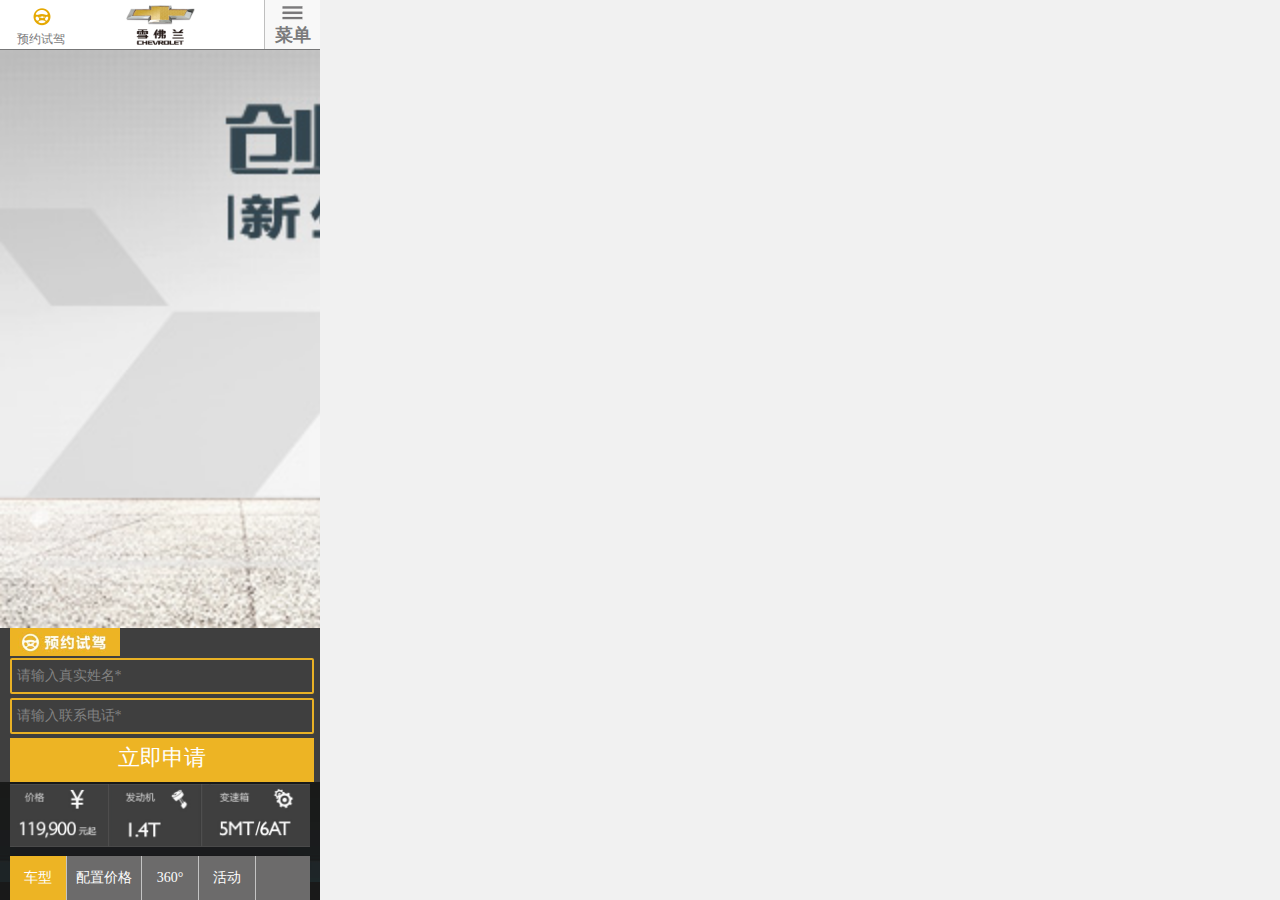
==== commit f70524ea: "处理完毕" ====
--- a/car-trax.html
+++ b/car-trax.html
@@ -5,6 +5,7 @@
 		<script type="text/javascript" src="http://www.chevrolet.com.cn/brandsite/useragent-mobile-check.aspx?redirect_url=http://www.chevrolet.com.cn/brandsite/car_trax.html"></script>
 		<meta charset="utf-8">
 		<meta name="viewport" content="width=device-width, initial-scale=1.0, minimum-scale=1.0,user-scalable=no" />
+		<script src="js/adapt_320.js"></script>
 		<link rel="apple-touch-icon" href="apple-touch-icon-iphone.png" />
 		<link rel="apple-touch-icon" sizes="57x57" href="apple-touch-icon-57x57-precomposed.png" />
 		<link rel="apple-touch-icon" sizes="72x72" href="apple-touch-icon-72x72-precomposed.png" />
@@ -47,6 +48,7 @@
 					<source src="http://www.chevrolet.com.cn/brandsite/youku/getVideo.ashx?vid=XNjk5NDgzNjAw&format=mp4" type="video/mp4">
 				</video>
 			</div>
+			<!--
 			<div class="hide_video_4 hide_video" style="display: none">
 				<video id="video_4" class="video-js vjs-default-skin" preload="none" poster="" width="100%" height="100%" data-setup="{}">
 					<source src="http://www.chevrolet.com.cn/brandsite/youku/getVideo.ashx?vid=XNzAwNTM5MDM2&format=mp4" type="video/mp4">
@@ -67,6 +69,7 @@
 					<source src="http://www.chevrolet.com.cn/brandsite/youku/getVideo.ashx?vid=XNzEyOTEyNDg0&format=mp4" type="video/mp4">
 				</video>
 			</div>
+			-->
 			<div id="test"></div>
 			<header id="head">
 				<div class="try"><a href="try.html#car-trax" class="iconTry"><b></b>预约试驾</a></div>
@@ -105,9 +108,8 @@
 						<div class="content">
 							<div class="car_kv" id="car_kv">
 								<ul class="ulPic">
-									<li class="liCurr"><img src="http://m.chevrolet.com.cn/traxtf4m/kv_02.jpg" width="100%"></li>
+									<li class="liCurr"><img src="./img/trax/trax_kv.jpg" width="100%"></li>
 								</ul>
-								<div class="moreinfo"></div>
 								<div class="try_box">
 									<div class="try_tit"><div class="trytit"></div></div>
 									<input value="" class="txtStyle newPostName" id="dataName" maxlength="50" placeholder="请输入真实姓名*" type="text"  />
@@ -136,61 +138,49 @@
 							<div class="car_detail">
 								<div class="clr cmnBox box1" id="box1">
 									<div class="cnt">
-										<!--
-										<div class="pic pic_1">
-											<img src="img/trax/video_1.png">
-
-										</div>
-										<div class="pic pic_2">
-											<img src="img/trax/video_2.png">
-
-										</div>
-										<div class="pic pic_3">
-											<img src="img/trax/video_3.png">
-
-										</div>
-										<div class="pic pic_4">
-											<img src="img/trax/video_4.png">
-										</div>
-										-->
-										<div class="video_box">
-											<div class="vclick video_1"></div>
-											<div class="vclick video_2"></div>
-											<div class="vclick video_3"></div>
-											<!--<div class="vclick video_4"></div>
-											<div class="vclick video_5"></div>
-											<div class="vclick video_6"></div>
-											<div class="vclick video_7"></div>-->
-										</div>
-									</div>
-								</div>
-								<div class="clr cmnBox box2" id="box2">
-									<div class="cnt">
-										<div class="pic pic_1">
-											<a class="aLightPic aPic1" target="_blank" href="img/trax/big_pic/big/4/6.jpg" data-word="战骁式18寸超大轮毂"><img src="img/trax/pic_1.png"></a>
-											<a class="aLightPic hide" target="_blank" href="img/trax/big_pic/big/4/5.jpg" data-word="美式肌肉轮眉"></a>
-										</div>
-										<div class="pic pic_2">
-											<a class="aLightPic aPic2" target="_blank" href="img/trax/big_pic/big/4/4.jpg" data-word="流畅利落车顶线条 一体式刀锋行李架"><img src="img/trax/pic_2.png"></a>
-]
-											<a class="aLightPic hide" target="_blank" href="img/trax/big_pic/big/4/1.jpg" data-word="环抱式后挡风玻璃 立体型能量双尾灯"></a>
+										<div class="pic pic_1">
+											<a class="aLightPic aPic1" target="_blank" href="img/trax/big_pic/big/4/1.jpg" data-word="环抱式后挡风玻璃 立体型能量双尾灯"></a>
+										</div>
+										<div class="pic pic_2">
+											<a class="aLightPic aPic2" target="_blank" href="img/trax/big_pic/big/4/5.jpg" data-word="美式肌肉轮眉"></a>
+											
+											<!--
+											<a class="aLightPic hide" target="_blank" href="img/trax/big_pic/big/4/4.jpg" data-word="流畅利落车顶线条 一体式刀锋行李架"></a>
+											-->
+											
 											<a class="aLightPic hide" target="_blank" href="img/trax/big_pic/big/4/2.jpg" data-word="酷锐盾型双格栅 硬朗线条切割车头"></a>
+											<a class="aLightPic aPic1" target="_blank" href="img/trax/big_pic/big/4/6.jpg" data-word="战骁式18寸超大轮毂"></a>
 											<!--
 											<a class="aLightPic aPic2 hide" target="_blank" href="img/trax/big_pic/big/4/1.jpg" data-word="a"></a>
 											-->
 										</div>
 									</div>
 								</div>
+								<div class="clr cmnBox box2" id="box2">
+									<div class="cnt">
+										<div class="pic pic_1">
+											<a class="aLightPic aPic1" target="_blank" href="img/trax/big_pic/big/6/1.jpg" data-word="冲锋式独立双座舱"></a>
+										</div>
+										<div class="pic pic_2">
+											<a class="aLightPic aPic2" target="_blank" href="img/trax/big_pic/big/6/4.jpg" data-word="未来式液晶仪表盘"></a>
+										</div>
+										<div class="pic pic_3">
+											<a class="aLightPic aPic3" target="_blank" href="img/trax/big_pic/big/6/2.jpg" data-word="触摸式集成中控台"></a>
+										</div>
+										<div class="pic pic_4">
+											<a class="aLightPic aPic4" target="_blank" href="img/trax/big_pic/big/6/3.jpg" data-word="三幅式多功能运动方向盘"></a>
+										</div>
+									</div>
+								</div>
 								<div class="clr cmnBox box3" id="box3">
 									<div class="cnt">
 										<div class="pic pic_1">
-											<a class="aLightPic aPic1" target="_blank" href="img/trax/big_pic/big/6/1.jpg" data-word="冲锋式独立双座舱"><img src="img/trax/pic_3.png"></a>
-										</div>
-										<div class="pic pic_2">
-											<a class="aLightPic aPic2" target="_blank" href="img/trax/big_pic/big/6/4.jpg" data-word="未来式液晶仪表盘"><img src="img/trax/pic_4.png"></a>
-											
-											<a class="aLightPic  hide" target="_blank" href="img/trax/big_pic/big/6/2.jpg" data-word="触摸式集成中控台"></a>
-											<a class="aLightPic  hide" target="_blank" href="img/trax/big_pic/big/6/3.jpg" data-word="三幅式多功能运动方向盘"></a>
+											<a class="aLightPic aPic1" target="_blank" href="img/trax/big_pic/big/1/1.jpg" data-word="1.4T涡轮增压发动机"></a>
+										</div>
+										<div class="pic pic_2">
+											<a class="aLightPic aPic2" target="_blank" href="img/trax/big_pic/big/1/2.jpg" data-word="6速手自一体变速箱"></a>
+											<a class="aLightPic hide" target="_blank" href="img/trax/big_pic/big/1/4.jpg" data-word="AWD智能四驱系统"></a>
+											<a class="aLightPic hide" target="_blank" href="img/trax/big_pic/big/1/3.jpg" data-word="精准稳健悬挂"></a>
 										</div>
 									</div>
 								</div>
@@ -198,13 +188,10 @@
 								<div class="clr cmnBox box4" id="box4">
 									<div class="cnt">
 										<div class="pic pic_1">
-											<a class="aLightPic aPic1" target="_blank" href="img/trax/big_pic/big/1/1.jpg" data-word="1.4T涡轮增压发动机"><img src="img/trax/pic_5.png"></a>
-										</div>
-										<div class="pic pic_2">
-											<a class="aLightPic aPic2" target="_blank" href="img/trax/big_pic/big/1/4.jpg" data-word="AWD智能四驱系统"><img src="img/trax/pic_6.png"></a>
-											
-											<a class="aLightPic  hide" target="_blank" href="img/trax/big_pic/big/1/2.jpg" data-word="6速手自一体变速箱"></a>
-											<a class="aLightPic  hide" target="_blank" href="img/trax/big_pic/big/1/3.jpg" data-word="精准稳健悬挂"></a>
+											<a class="aLightPic aPic1" target="_blank" href="img/trax/big_pic/big/5/2.jpg" data-word="安吉星全方位语音服务"></a>
+										</div>
+										<div class="pic pic_2">
+											<a class="aLightPic aPic2" target="_blank" href="img/trax/big_pic/big/5/1.jpg" data-word="雪佛兰MyLink智能车载互联系统"></a>
 										</div>
 									</div>
 								</div>
@@ -212,10 +199,15 @@
 								<div class="clr cmnBox box5" id="box5">
 									<div class="cnt">
 										<div class="pic pic_1">
-											<a class="aLightPic aPic1" target="_blank" href="img/trax/big_pic/big/5/1.jpg" data-word="雪佛兰MyLink智能车载互联系统"><img src="img/trax/pic_7.png"></a>
-										</div>
-										<div class="pic pic_2">
-											<a class="aLightPic aPic2" target="_blank" href="img/trax/big_pic/big/5/2.jpg" data-word="安吉星全方位语音服务"><img src="img/trax/pic_8.png"></a>
+											
+											<a class="aLightPic  aPic1" target="_blank" href="img/trax/big_pic/big/3/2.jpg" data-word="ISOFIX儿童安全座椅固定装置"></a>
+										</div>
+										<div class="pic pic_2">
+											<a class="aLightPic  aPic2" target="_blank" href="img/trax/big_pic/big/3/3.jpg" data-word="后门儿童安全锁"></a>
+											<a class="aLightPic hide" target="_blank" href="img/trax/big_pic/big/3/1.jpg" data-word="BFI安全车身设计"></a>
+											<a class="aLightPic hide" target="_blank" href="img/trax/big_pic/big/2/3.jpg" data-word="外后视镜电加热"></a>
+											<a class="aLightPic hide" target="_blank" href="img/trax/big_pic/big/3/4.jpg" data-word="全方位安全气囊"></a>
+											<a class="aLightPic hide" target="_blank" href="img/trax/big_pic/big/3/5.jpg" data-word="全系标配ESC电子车身稳定系统"></a>
 										</div>
 									</div>
 								</div>
@@ -223,38 +215,30 @@
 								<div class="clr cmnBox box6" id="box6">
 									<div class="cnt">
 										<div class="pic pic_1">
-											<a class="aLightPic aPic1" target="_blank" href="img/trax/big_pic/big/3/1.jpg" data-word="BFI安全车身设计"><img src="img/trax/pic_9.png"></a>
-										</div>
-										<div class="pic pic_2">
-											<a class="aLightPic aPic2" target="_blank" href="img/trax/big_pic/big/2/3.jpg" data-word="外后视镜电加热"><img src="img/trax/pic_10.png"></a>
-											
-											<a class="aLightPic  hide" target="_blank" href="img/trax/big_pic/big/3/2.jpg" data-word="ISOFIX儿童安全座椅固定装置"></a>
-											<a class="aLightPic  hide" target="_blank" href="img/trax/big_pic/big/3/3.jpg" data-word="后门儿童安全锁"></a>
-											<a class="aLightPic  hide" target="_blank" href="img/trax/big_pic/big/3/4.jpg" data-word="全方位安全气囊"></a>
-											<a class="aLightPic  hide" target="_blank" href="img/trax/big_pic/big/3/5.jpg" data-word="全系标配ESC电子车身稳定系统"></a>
+											<a class="aLightPic aPic1" target="_blank" href="img/trax/big_pic/big/2/10.jpg" data-word="整车25处储物空间-7"></a>
+											
+										</div>
+										<div class="pic pic_2">
+											<a class="aLightPic aPic2" target="_blank" href="img/trax/big_pic/big/4/4.jpg" data-word="流畅利落车顶线条 一体式刀锋行李架"></a>
+											<a class="aLightPic hide" target="_blank" href="img/trax/big_pic/big/2/1.jpg" data-word="大容量灵活行李箱"></a>
+											<a class="aLightPic hide" target="_blank" href="img/trax/big_pic/big/2/2.jpg" data-word="后车窗锁止功能"></a>
+											<a class="aLightPic hide" target="_blank" href="img/trax/big_pic/big/2/4.jpg" data-word="整车25处储物空间-1"></a>
+											<a class="aLightPic hide" target="_blank" href="img/trax/big_pic/big/6/5.jpg" data-word="大容量内部空间"></a>
+											<a class="aLightPic hide" target="_blank" href="img/trax/big_pic/big/2/5.jpg" data-word="整车25处储物空间-2"></a>
+											<a class="aLightPic hide" target="_blank" href="img/trax/big_pic/big/2/6.jpg" data-word="整车25处储物空间-3"></a>
+											<a class="aLightPic hide" target="_blank" href="img/trax/big_pic/big/2/7.jpg" data-word="整车25处储物空间-4"></a>
+											<a class="aLightPic hide" target="_blank" href="img/trax/big_pic/big/2/8.jpg" data-word="整车25处储物空间-5"></a>
+											<a class="aLightPic hide" target="_blank" href="img/trax/big_pic/big/2/9.jpg" data-word="整车25处储物空间-6"></a>
+											<a class="aLightPic  hide" target="_blank" href="img/trax/big_pic/big/2/11.jpg" data-word="整车25处储物空间-8"></a>
 										</div>
 									</div>
 								</div>
 
 								<div class="clr cmnBox box7" id="box7">
 									<div class="cnt">
-										<div class="pic pic_1">
-											<a class="aLightPic aPic1" target="_blank" href="img/trax/big_pic/big/6/5.jpg" data-word="大容量内部空间"><img src="img/trax/pic_11.png"></a>
-										</div>
-										<div class="pic pic_2">
-											<a class="aLightPic aPic2" target="_blank" href="img/trax/big_pic/big/2/1.jpg" data-word="大容量灵活行李箱"><img src="img/trax/pic_12.png"></a>
-											
-											<a class="aLightPic  hide" target="_blank" href="img/trax/big_pic/big/2/2.jpg" data-word="后车窗锁止功能"></a>
-											<a class="aLightPic  hide" target="_blank" href="img/trax/big_pic/big/2/4.jpg" data-word="整车25处储物空间-1"></a>
-											<a class="aLightPic  hide" target="_blank" href="img/trax/big_pic/big/2/5.jpg" data-word="整车25处储物空间-2"></a>
-											<a class="aLightPic  hide" target="_blank" href="img/trax/big_pic/big/2/6.jpg" data-word="整车25处储物空间-3"></a>
-											<a class="aLightPic  hide" target="_blank" href="img/trax/big_pic/big/2/7.jpg" data-word="整车25处储物空间-4"></a>
-											<a class="aLightPic  hide" target="_blank" href="img/trax/big_pic/big/2/8.jpg" data-word="整车25处储物空间-5"></a>
-											<a class="aLightPic  hide" target="_blank" href="img/trax/big_pic/big/2/9.jpg" data-word="整车25处储物空间-6"></a>
-											<a class="aLightPic  hide" target="_blank" href="img/trax/big_pic/big/2/10.jpg" data-word="整车25处储物空间-7"></a>
-											<a class="aLightPic  hide" target="_blank" href="img/trax/big_pic/big/2/11.jpg" data-word="整车25处储物空间-8"></a>
-			
-										</div>
+										<div class="vclick video_1"></div>
+										<div class="vclick video_2"></div>
+										<div class="vclick video_3"></div>
 									</div>
 								</div>
 								
@@ -289,28 +273,9 @@
 					hightTestdrive();
 				})
 			</script>
-<style>
-.moreinfo{
-width: 127px;
-height: 29px;
-position: absolute;
-top: 112px;
-right: -14px;
-z-index: 999;
-background-image: url('http://m.chevrolet.com.cn/traxtf4m/ljxq.png');
-background-size: 100% auto;
-}
-</style>
-<script>
-$(document).ready(function(){
-	$('.moreinfo').click(function(){
-		window.location.href = 'http://m.chevrolet.com.cn/trax/transformers4/';
-	});
-});
-</script>
-<!-- 品友 START -->
-<script src="//www.chevrolet.com.cn/analysis/ipinyou.mobile.min.js"></script>
-<noscript><img src="//stats.ipinyou.com/adv.gif?a=R6.HG.uxccMISyyxsP2ovd4jgHAX&e=" style="display:none;"/></noscript>
-<!-- 品友 END -->
+		<!-- 品友 START -->
+		<script src="//www.chevrolet.com.cn/analysis/ipinyou.mobile.min.js"></script>
+		<noscript><img src="//stats.ipinyou.com/adv.gif?a=R6.HG.uxccMISyyxsP2ovd4jgHAX&e=" style="display:none;"/></noscript>
+		<!-- 品友 END -->
 		</body>
-	</html>
+	</html>--- a/css/car-trax.css
+++ b/css/car-trax.css
@@ -2,6 +2,14 @@
 /*
 contentCar
  */
+#wrap {
+	width: 320px;
+	position: relative;
+}
+#head{
+	position: absolute;
+}
+ 
 /*carHTML*/
 .carHTML{overflow-y: auto;}
 .carHTML body{overflow-y: auto;}
@@ -16,7 +24,7 @@
 .car_kv .ulSwitch li{ display:inline-block; width:20px; height:20px;}
 .car_kv .ulSwitch li a{ width:10px; height:10px; display:inline-block; margin:0 auto; background:#fff;  border-radius:5px 5px 5px 5px;}
 .car_kv .ulSwitch li.liCurr a{ background:#b90108; }
-.car_feature{position: relative; top: -20px; z-index: 2;text-align:center; background: url(../img/trax/feature_trax.jpg) no-repeat 50% 0;background-size: 100% auto; margin: 0 10px; height: 80px;}
+.car_feature{position: relative; top: -18px; z-index: 2;text-align:center; background: url('../img/trax/info.jpg') no-repeat 50% 0;background-size: 100% auto; margin: 0 10px; height: 80px;}
 
 
 
@@ -27,80 +35,152 @@
 .car_detail .cmnBox .imgBg{ width: 100%;}
 .car_detail .cmnBox .cnt{ position: absolute;z-index: 0;left: 0;top:0;width: 100%; height: 100%;}
 
-
-/**/
-.car_detail .box1 {z-index: 1; background: url(../img/trax/page_bg_1.jpg) no-repeat 50% 55%; background-size:100% auto; }
-.car_detail .box1 .pic {position: absolute; z-index: 1;top: 50%;left: 50%; width: 200px;}
-.car_detail .box1 .pic img{width:100%;}
-.car_detail .box1 .pic_1 {margin: -212px 0 0 -100px;}	
-.car_detail .box1 .pic_2 {margin: -120px 0 0 -100px;}	
-.car_detail .box1 .pic_3 {margin: -28px 0 0 -100px;}	
-.car_detail .box1 .pic_4 {margin: 74px 0 0 -100px;}	
-
-
-/**/
-.car_detail .box2 {z-index: 1; background: url(../img/trax/page_bg_2.jpg) no-repeat 50% 55%; background-size:100% auto; }
+.car_detail .aLightPic{
+	display: block;
+	position: absolute;
+	top: 0;
+	left: 0;
+	width: 100%;
+	height: 100%;
+}
+.car_detail .pic{
+	/*
+	opacity: 0.8;
+	background: red;
+	*/
+}
+.car_detail .cmnBox .pic {position: absolute; z-index: 1;top: 50%;left: 50%;}
+/**/
+.car_detail .box1 {z-index: 1; background: url('../img/trax/pg/pg1.jpg'); background-repeat: no-repeat; background-position: 50% 50%; background-size:100% auto; }
+.car_detail .box1 .pic_1 {
+	width: 84px;
+	height: 62px;
+	margin-top: 98px;
+	margin-left: -8px;
+}
+.car_detail .box1 .pic_2 {
+	width: 84px;
+	height: 62px;
+	margin-top: 98px;
+	margin-left: 78px;
+}
+
+
+/**/
+.car_detail .box2 {z-index: 1; background: url('../img/trax/pg/pg2.jpg'); background-repeat: no-repeat; background-position: 50% 50%; background-size:100% auto; }
 .trans{ -webkit-transition-property:top; -moz-transition-property:top; -ms-transition-property:top; -o-transition-property:top; transition-property:top; -webkit-transition-duration:500ms; -moz-transition-duration:500ms; -ms-transition-duration:500ms; -o-transition-duration:500ms; transition-duration:500ms; }
 
-.car_detail .box2 .pic{position: absolute; z-index: 1;top: 50%;left: 50%;}
-.car_detail .box2 .pic img{width:100%;}
-.car_detail .box2 .pic_1 {width: 60px; margin: -52px 0 0 -20px;}
-.car_detail .box2 .pic_2 {width: 60px; margin: -52px 0 0 44px;}
-.car_detail .box2 .pic_3 {width: 288px; margin: 0 0 0 -144px;}
-.car_detail .box2 .pic_4 {width: 60px; margin: 130px 0 0 -30px;}
-
-
-/**/
-.car_detail .box3 {z-index: 1; background: url(../img/trax/page_bg_3.jpg) no-repeat 50% 55%; background-size:100% auto; }
-.car_detail .box3 .cnt{left:8%;top:80%;margin:-71px 0 0 -17px;width: 140px;}
-.car_detail .box3 .pic{width: 61px; float: left;}
-.car_detail .box3 .pic img{width:100%;}
-.car_detail .box3 .pic_1 {margin: 0 4px 0 0;}
-.car_detail .box3 .pic_2 {margin: 0 0 0 0;}
-
-
-/**/
-.car_detail .box4{z-index: 1;background: url(../img/trax/page_bg_4.jpg) no-repeat 50% 55%;  background-size:100% auto;}
-
-.car_detail .box4 .cnt{left:60%;top:74%; width: 120px;}
-.car_detail .box4 .pic{width: 56px; float: left;} 
-.car_detail .box4 .pic img{width:100%;}
-.car_detail .box4 .pic_1 {margin: 0 4px 0 0;}
-.car_detail .box4 .pic_2 {margin: 0 0px 0 0;}
-
-
-/**/
-.car_detail .box5 {z-index: 1;background: url(../img/trax/page_bg_5.jpg) no-repeat 50% 55%;background-size:100% auto;}
-.car_detail .box5 .cnt{left:50%;top:96%;margin:-105px 0 0 -132px;width: 138px;}
-.car_detail .box5 .pic{width: 56px; float: left;}
-.car_detail .box5 .pic img{width:100%;}
-.car_detail .box5 .pic_1 {margin: 0 6px 0 0;}
-.car_detail .box5 .pic_2 {margin: 0 0px 0 0;}
-
-
-/**/
-.car_detail .box6 {z-index: 1; background: url(../img/trax/page_bg_6.jpg) no-repeat 50% 55%; background-size:100% auto; }
-.car_detail .box6 .cnt{position: absolute;left:63%;top:39%;margin:80px 0 0 -25px;width: 128px;}
-.car_detail .box6 .pic{width: 56px; float:left;}
-.car_detail .box6 .pic img{width:100%;}
-.car_detail .box6 .pic_1 {margin: 0 6px 0 0;}
-.car_detail .box6 .pic_2 {margin: 0 0px 0 0;}
-
-
-/**/
-.car_detail .box7 {z-index: 1; background: url(../img/trax/page_bg_7.jpg) no-repeat 50% 55%; background-size:100% auto; }
-.car_detail .box7 .cnt{position: absolute; left:96%; top:51%; margin:74px 0 0 -132px;width: 150px;}
-.car_detail .box7 .pic{width: 56px; float: left;}
-.car_detail .box7 .pic img{width:100%;}
-.car_detail .box7 .pic_1 {margin: 0 6px 0 0;}
-.car_detail .box7 .pic_2 {margin: 0 0px 0 0;}
+.car_detail .box2 .pic_1 {
+	width: 288px;
+	height: 148px;
+	margin-top: -58px;
+	margin-left: -128px;
+}
+.car_detail .box2 .pic_2 {
+	width: 90px;
+	height: 66px;
+	margin-top: 93px;
+	margin-left: -127px;
+}
+.car_detail .box2 .pic_3 {
+	width: 108px;
+	height: 66px;
+	margin-top: 93px;
+	margin-left: -35px;
+}
+.car_detail .box2 .pic_4 {
+	width: 84px;
+	height: 66px;
+	margin-top: 93px;
+	margin-left: 76px;
+}
+
+
+/**/
+.car_detail .box3 {z-index: 1; background: url('../img/trax/pg/pg3.jpg'); background-repeat: no-repeat; background-position: 50% 50%; background-size:100% auto; }
+.car_detail .box3 .pic_1 {
+	width: 82px;
+	height: 58px;
+	margin-top: 86px;
+	margin-left: -160px;
+}
+.car_detail .box3 .pic_2 {
+	width: 82px;
+	height: 58px;
+	margin-top: 86px;
+	margin-left: -77px;
+}
+
+
+/**/
+.car_detail .box4{z-index: 1;background: url('../img/trax/pg/pg4.jpg'); background-repeat: no-repeat; background-position: 50% 50%; background-size:100% auto; }
+.car_detail .box4 .pic_1 {
+	width: 136px;
+	height: 76px;
+	margin-top: -68px;
+	margin-left: -136px;
+}
+.car_detail .box4 .pic_2 {
+	width: 136px;
+	height: 76px;
+	margin-top: -68px;
+	margin-left: 3px;
+}
+
+
+/**/
+.car_detail .box5 {z-index: 1;background: url('../img/trax/pg/pg5.jpg'); background-repeat: no-repeat; background-position: 50% 50%; background-size:100% auto; }
+.car_detail .box5 .pic_1 {
+	width: 88px;
+	height: 62px;
+	margin-top: 88px;
+	margin-left: -160px;
+}
+.car_detail .box5 .pic_2 {
+	width: 88px;
+	height: 62px;
+	margin-top: 88px;
+	margin-left: -68px;
+}
+
+
+/**/
+.car_detail .box6 {z-index: 1; background: url('../img/trax/pg/pg6.jpg'); background-repeat: no-repeat; background-position: 50% 50%; background-size:100% auto; }
+.car_detail .box6 .pic_1 {
+	width: 128px;
+	height: 68px;
+	margin-top: 80px;
+	margin-left: -128px;
+}
+.car_detail .box6 .pic_2 {
+	width: 128px;
+	height: 68px;
+	margin-top: 80px;
+	margin-left: 4px;
+}
+
+
+/**/
+.car_detail .box7 {z-index: 1; background: url('../img/trax/pg/pg7.jpg'); background-repeat: no-repeat; background-position: 50% 50%; background-size:100% auto; }
+.car_detail .box7 .pic_1 {
+	width: 128px;
+	height: 68px;
+	margin-top: 80px;
+	margin-left: -128px;
+}
+.car_detail .box7 .pic_2 {
+	width: 128px;
+	height: 68px;
+	margin-top: 80px;
+	margin-left: 4px;
+}
 
 
 
 
 .epicabox {position:absolute;}
 .carInfo{font-size: 16px; color: #FFFFFF; display: block; text-align: center; margin: 40px auto;}
-.hide{
+.car_detail .aLightPic.hide{
 	display: none;
 }
 
@@ -135,50 +215,28 @@
 	margin-left: -106px;
 }
 .vclick{
-	width: 63px;
-	height: 45px;
+	width: 300px;
+	height: 100px;
+	position: absolute;
+	cursor: pointer;
+	top: 50%;
+	left: 50%;
+	/*
 	opacity: 0.8;
-	position: absolute;
-	top:10px;
-	left: 10px;
-	cursor: pointer;
-	background-image: url('#');
+	background-color: red;
+	*/
 }
 .video_1{
-	left: 11px;
-    top: 191px;
+	margin-top: -154px;
+	margin-left: -150px;
 }
 .video_2{
-	left: 77px;
-	top: 191px;
+	margin-top: -48px;
+	margin-left: -150px;
 }
 .video_3{
-	left: 144px;
-	top: 191px;
-}
-.video_4{
-    width: 46px;
-	height: 49px;
-    left: 11px;
-    top: 268px;
-}
-.video_5{
-    width: 46px;
-	height: 49px;
-	left: 61px;
-	top: 268px;
-}
-.video_6{
-    width: 46px;
-	height: 49px;
-	left: 110px;
-	top: 268px;
-}
-.video_7{
-    width: 46px;
-	height: 49px;
-	left: 160px;
-	top: 268px;
+	margin-top: 58px;
+	margin-left: -150px;
 }
 
 
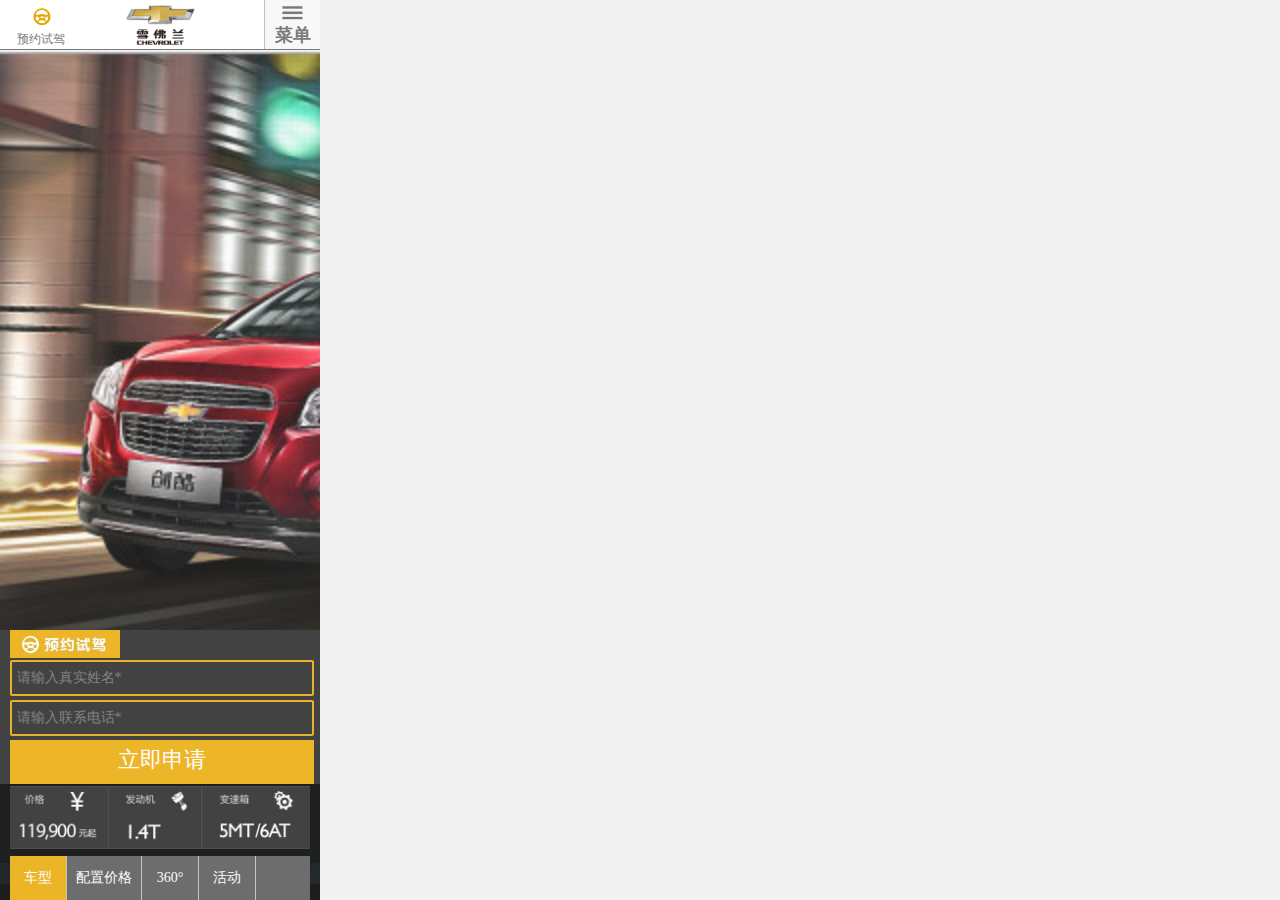
==== commit 12240adc: "坑爹的图片 修改" ====
--- a/car-trax.html
+++ b/car-trax.html
@@ -45,7 +45,7 @@
 			</div>
 			<div class="hide_video_3 hide_video" style="display: none">
 				<video id="video_3" class="video-js vjs-default-skin" preload="none" poster="" width="100%" height="100%" data-setup="{}">
-					<source src="http://www.chevrolet.com.cn/brandsite/youku/getVideo.ashx?vid=XNjk5NDgzNjAw&format=mp4" type="video/mp4">
+					<source src="http://www.chevrolet.com.cn/brandsite/youku/getVideo2014.ashx?vid=XNzYxNjA5ODM2&format=mp4" type="video/mp4">
 				</video>
 			</div>
 			<!--
@@ -143,11 +143,7 @@
 										</div>
 										<div class="pic pic_2">
 											<a class="aLightPic aPic2" target="_blank" href="img/trax/big_pic/big/4/5.jpg" data-word="美式肌肉轮眉"></a>
-											
-											<!--
 											<a class="aLightPic hide" target="_blank" href="img/trax/big_pic/big/4/4.jpg" data-word="流畅利落车顶线条 一体式刀锋行李架"></a>
-											-->
-											
 											<a class="aLightPic hide" target="_blank" href="img/trax/big_pic/big/4/2.jpg" data-word="酷锐盾型双格栅 硬朗线条切割车头"></a>
 											<a class="aLightPic aPic1" target="_blank" href="img/trax/big_pic/big/4/6.jpg" data-word="战骁式18寸超大轮毂"></a>
 											<!--
@@ -199,14 +195,14 @@
 								<div class="clr cmnBox box5" id="box5">
 									<div class="cnt">
 										<div class="pic pic_1">
+											<a class="aLightPic aPic1" target="_blank" href="img/trax/big_pic/big/3/4.jpg" data-word="全方位安全气囊"></a>
 											
-											<a class="aLightPic  aPic1" target="_blank" href="img/trax/big_pic/big/3/2.jpg" data-word="ISOFIX儿童安全座椅固定装置"></a>
-										</div>
-										<div class="pic pic_2">
-											<a class="aLightPic  aPic2" target="_blank" href="img/trax/big_pic/big/3/3.jpg" data-word="后门儿童安全锁"></a>
-											<a class="aLightPic hide" target="_blank" href="img/trax/big_pic/big/3/1.jpg" data-word="BFI安全车身设计"></a>
+										</div>
+										<div class="pic pic_2">
+											<a class="aLightPic aPic2" target="_blank" href="img/trax/big_pic/big/3/1.jpg" data-word="BFI安全车身设计"></a>
+											<a class="aLightPic hide" target="_blank" href="img/trax/big_pic/big/3/3.jpg" data-word="后门儿童安全锁"></a>
+											<a class="aLightPic hide" target="_blank" href="img/trax/big_pic/big/3/2.jpg" data-word="ISOFIX儿童安全座椅固定装置"></a>
 											<a class="aLightPic hide" target="_blank" href="img/trax/big_pic/big/2/3.jpg" data-word="外后视镜电加热"></a>
-											<a class="aLightPic hide" target="_blank" href="img/trax/big_pic/big/3/4.jpg" data-word="全方位安全气囊"></a>
 											<a class="aLightPic hide" target="_blank" href="img/trax/big_pic/big/3/5.jpg" data-word="全系标配ESC电子车身稳定系统"></a>
 										</div>
 									</div>
@@ -215,12 +211,11 @@
 								<div class="clr cmnBox box6" id="box6">
 									<div class="cnt">
 										<div class="pic pic_1">
-											<a class="aLightPic aPic1" target="_blank" href="img/trax/big_pic/big/2/10.jpg" data-word="整车25处储物空间-7"></a>
-											
-										</div>
-										<div class="pic pic_2">
-											<a class="aLightPic aPic2" target="_blank" href="img/trax/big_pic/big/4/4.jpg" data-word="流畅利落车顶线条 一体式刀锋行李架"></a>
-											<a class="aLightPic hide" target="_blank" href="img/trax/big_pic/big/2/1.jpg" data-word="大容量灵活行李箱"></a>
+											<a class="aLightPic aPic1" target="_blank" href="img/trax/big_pic/big/2/1.jpg" data-word="大容量灵活行李箱"></a>
+										</div>
+										<div class="pic pic_2">
+											<a class="aLightPic aPic2" target="_blank" href="img/trax/big_pic/big/2/11.jpg" data-word="整车25处储物空间-8"></a>
+											<a class="aLightPic hide" target="_blank" href="img/trax/big_pic/big/2/10.jpg" data-word="整车25处储物空间-7"></a>
 											<a class="aLightPic hide" target="_blank" href="img/trax/big_pic/big/2/2.jpg" data-word="后车窗锁止功能"></a>
 											<a class="aLightPic hide" target="_blank" href="img/trax/big_pic/big/2/4.jpg" data-word="整车25处储物空间-1"></a>
 											<a class="aLightPic hide" target="_blank" href="img/trax/big_pic/big/6/5.jpg" data-word="大容量内部空间"></a>
@@ -229,7 +224,7 @@
 											<a class="aLightPic hide" target="_blank" href="img/trax/big_pic/big/2/7.jpg" data-word="整车25处储物空间-4"></a>
 											<a class="aLightPic hide" target="_blank" href="img/trax/big_pic/big/2/8.jpg" data-word="整车25处储物空间-5"></a>
 											<a class="aLightPic hide" target="_blank" href="img/trax/big_pic/big/2/9.jpg" data-word="整车25处储物空间-6"></a>
-											<a class="aLightPic  hide" target="_blank" href="img/trax/big_pic/big/2/11.jpg" data-word="整车25处储物空间-8"></a>
+											
 										</div>
 									</div>
 								</div>
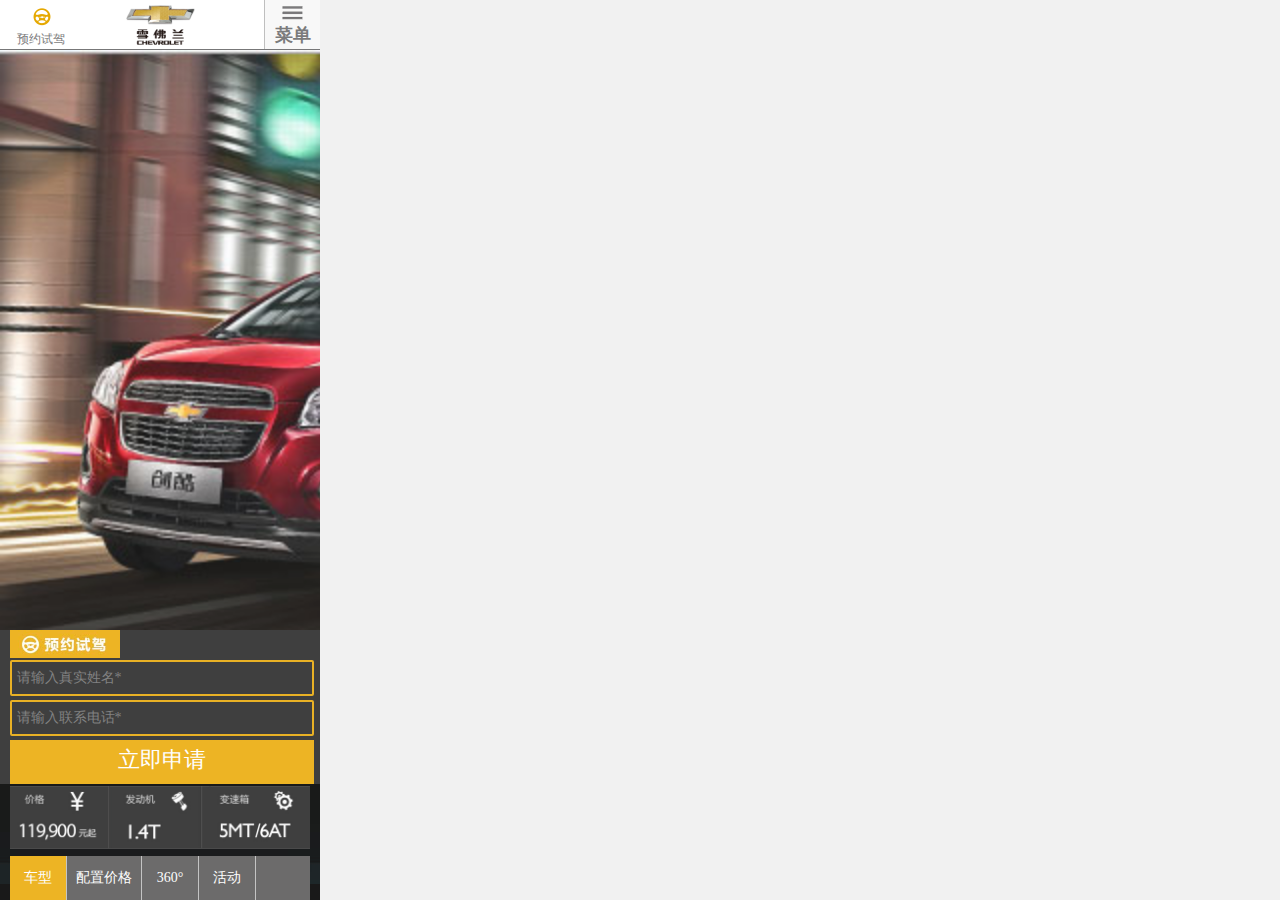
==== commit f07c9b0b: "又一次修改..." ====
--- a/car-trax.html
+++ b/car-trax.html
@@ -142,10 +142,10 @@
 											<a class="aLightPic aPic1" target="_blank" href="img/trax/big_pic/big/4/1.jpg" data-word="环抱式后挡风玻璃 立体型能量双尾灯"></a>
 										</div>
 										<div class="pic pic_2">
-											<a class="aLightPic aPic2" target="_blank" href="img/trax/big_pic/big/4/5.jpg" data-word="美式肌肉轮眉"></a>
+											<a class="aLightPic aPic2" target="_blank" href="img/trax/big_pic/big/4/5.jpg" data-word="美式肌肉轮眉 全系18寸超大轮毂"></a>
 											<a class="aLightPic hide" target="_blank" href="img/trax/big_pic/big/4/4.jpg" data-word="流畅利落车顶线条 一体式刀锋行李架"></a>
 											<a class="aLightPic hide" target="_blank" href="img/trax/big_pic/big/4/2.jpg" data-word="酷锐盾型双格栅 硬朗线条切割车头"></a>
-											<a class="aLightPic aPic1" target="_blank" href="img/trax/big_pic/big/4/6.jpg" data-word="战骁式18寸超大轮毂"></a>
+											<a class="aLightPic hide" target="_blank" href="img/trax/big_pic/big/4/6.jpg" data-word="战骁式18寸超大轮毂"></a>
 											<!--
 											<a class="aLightPic aPic2 hide" target="_blank" href="img/trax/big_pic/big/4/1.jpg" data-word="a"></a>
 											-->
@@ -171,11 +171,11 @@
 								<div class="clr cmnBox box3" id="box3">
 									<div class="cnt">
 										<div class="pic pic_1">
-											<a class="aLightPic aPic1" target="_blank" href="img/trax/big_pic/big/1/1.jpg" data-word="1.4T涡轮增压发动机"></a>
+											<a class="aLightPic aPic1" target="_blank" href="img/trax/big_pic/big/1/4.jpg" data-word="AWD智能四驱系统"></a>
 										</div>
 										<div class="pic pic_2">
 											<a class="aLightPic aPic2" target="_blank" href="img/trax/big_pic/big/1/2.jpg" data-word="6速手自一体变速箱"></a>
-											<a class="aLightPic hide" target="_blank" href="img/trax/big_pic/big/1/4.jpg" data-word="AWD智能四驱系统"></a>
+											<a class="aLightPic hide" target="_blank" href="img/trax/big_pic/big/1/1.jpg" data-word="1.4T涡轮增压发动机"></a>
 											<a class="aLightPic hide" target="_blank" href="img/trax/big_pic/big/1/3.jpg" data-word="精准稳健悬挂"></a>
 										</div>
 									</div>
